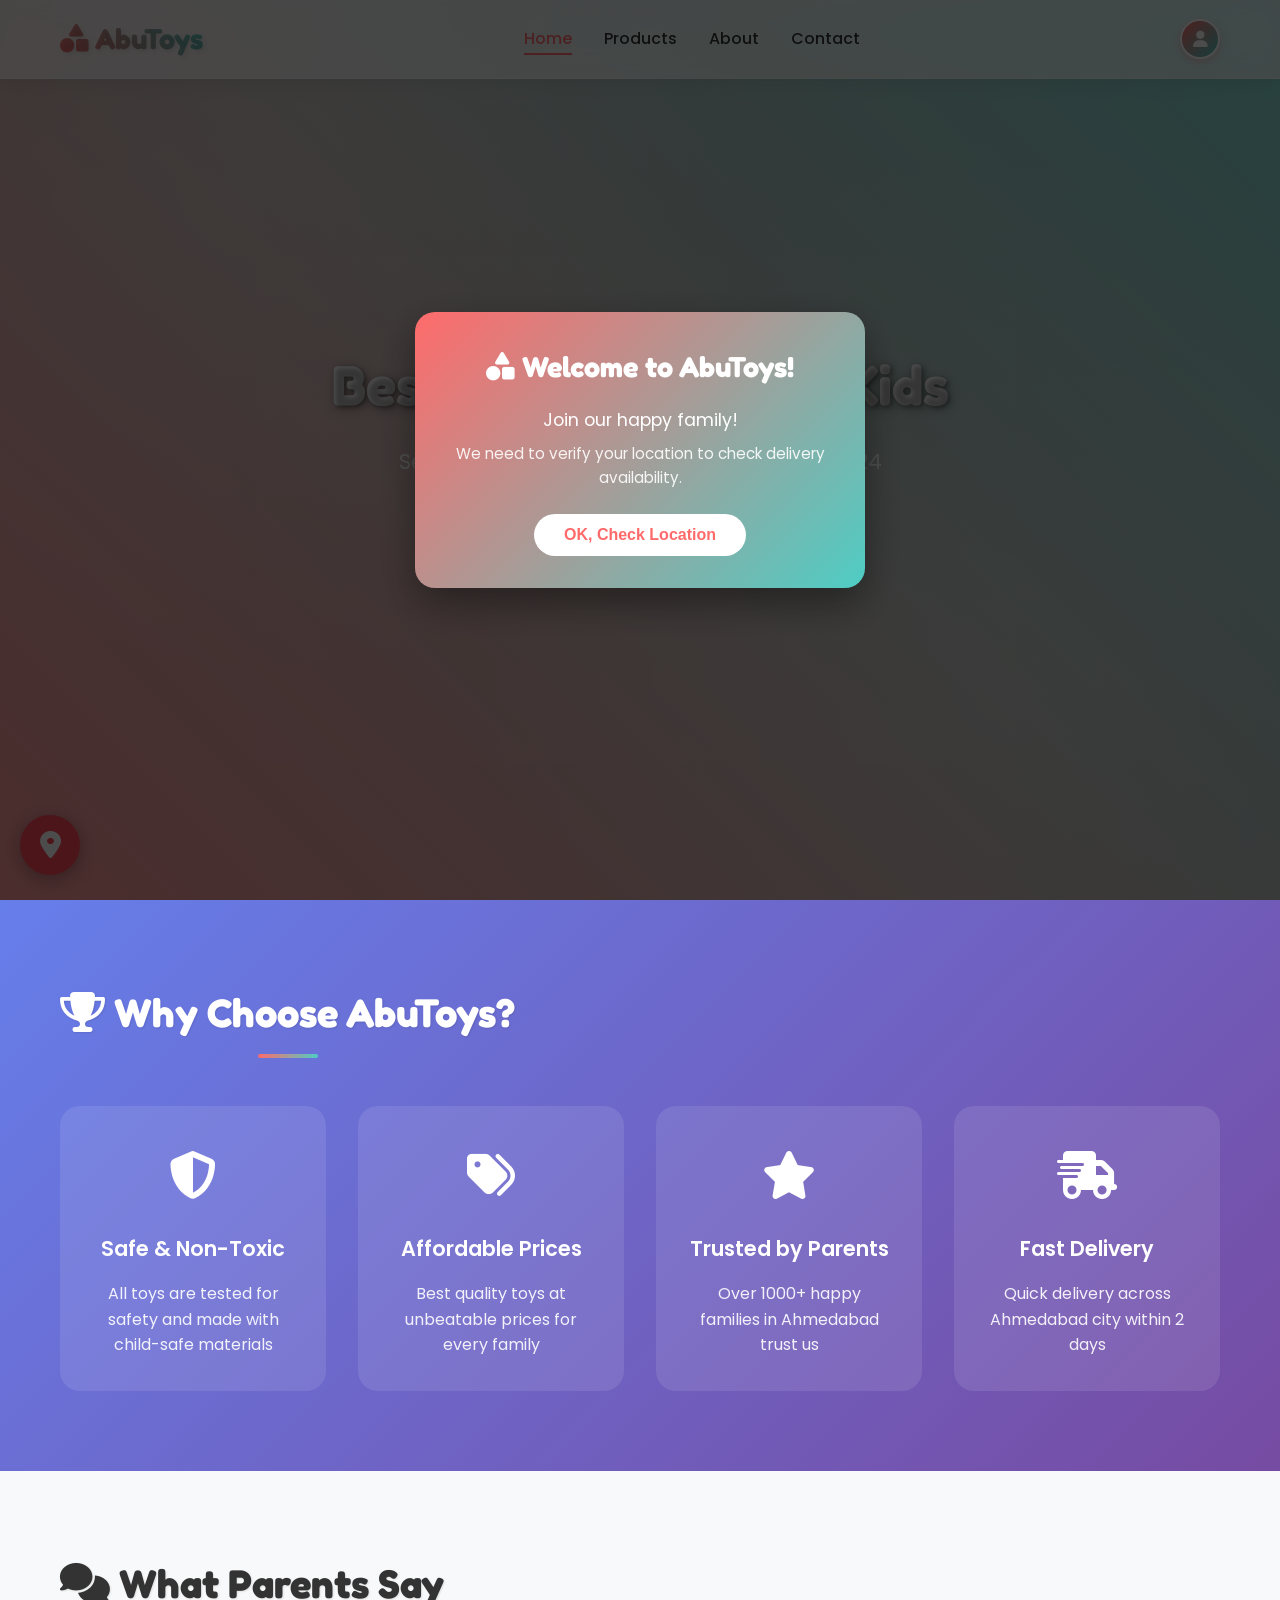
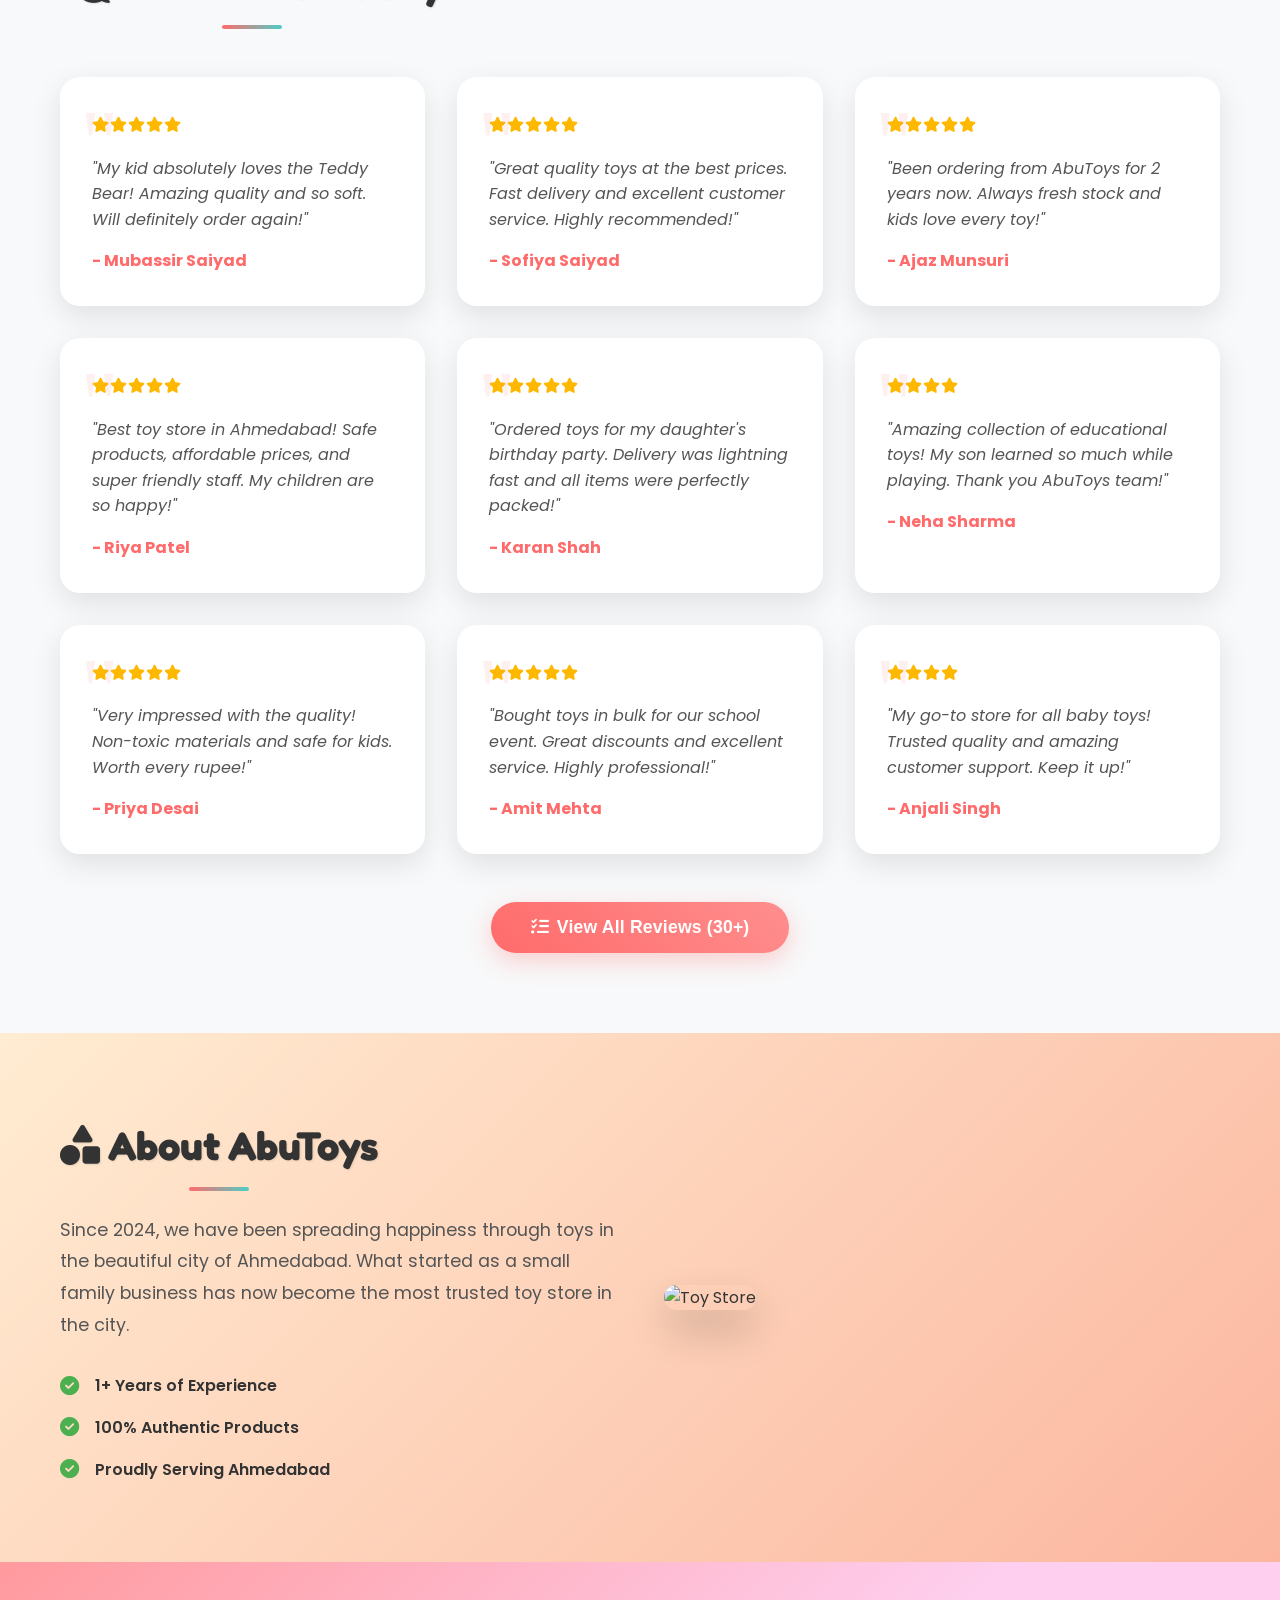
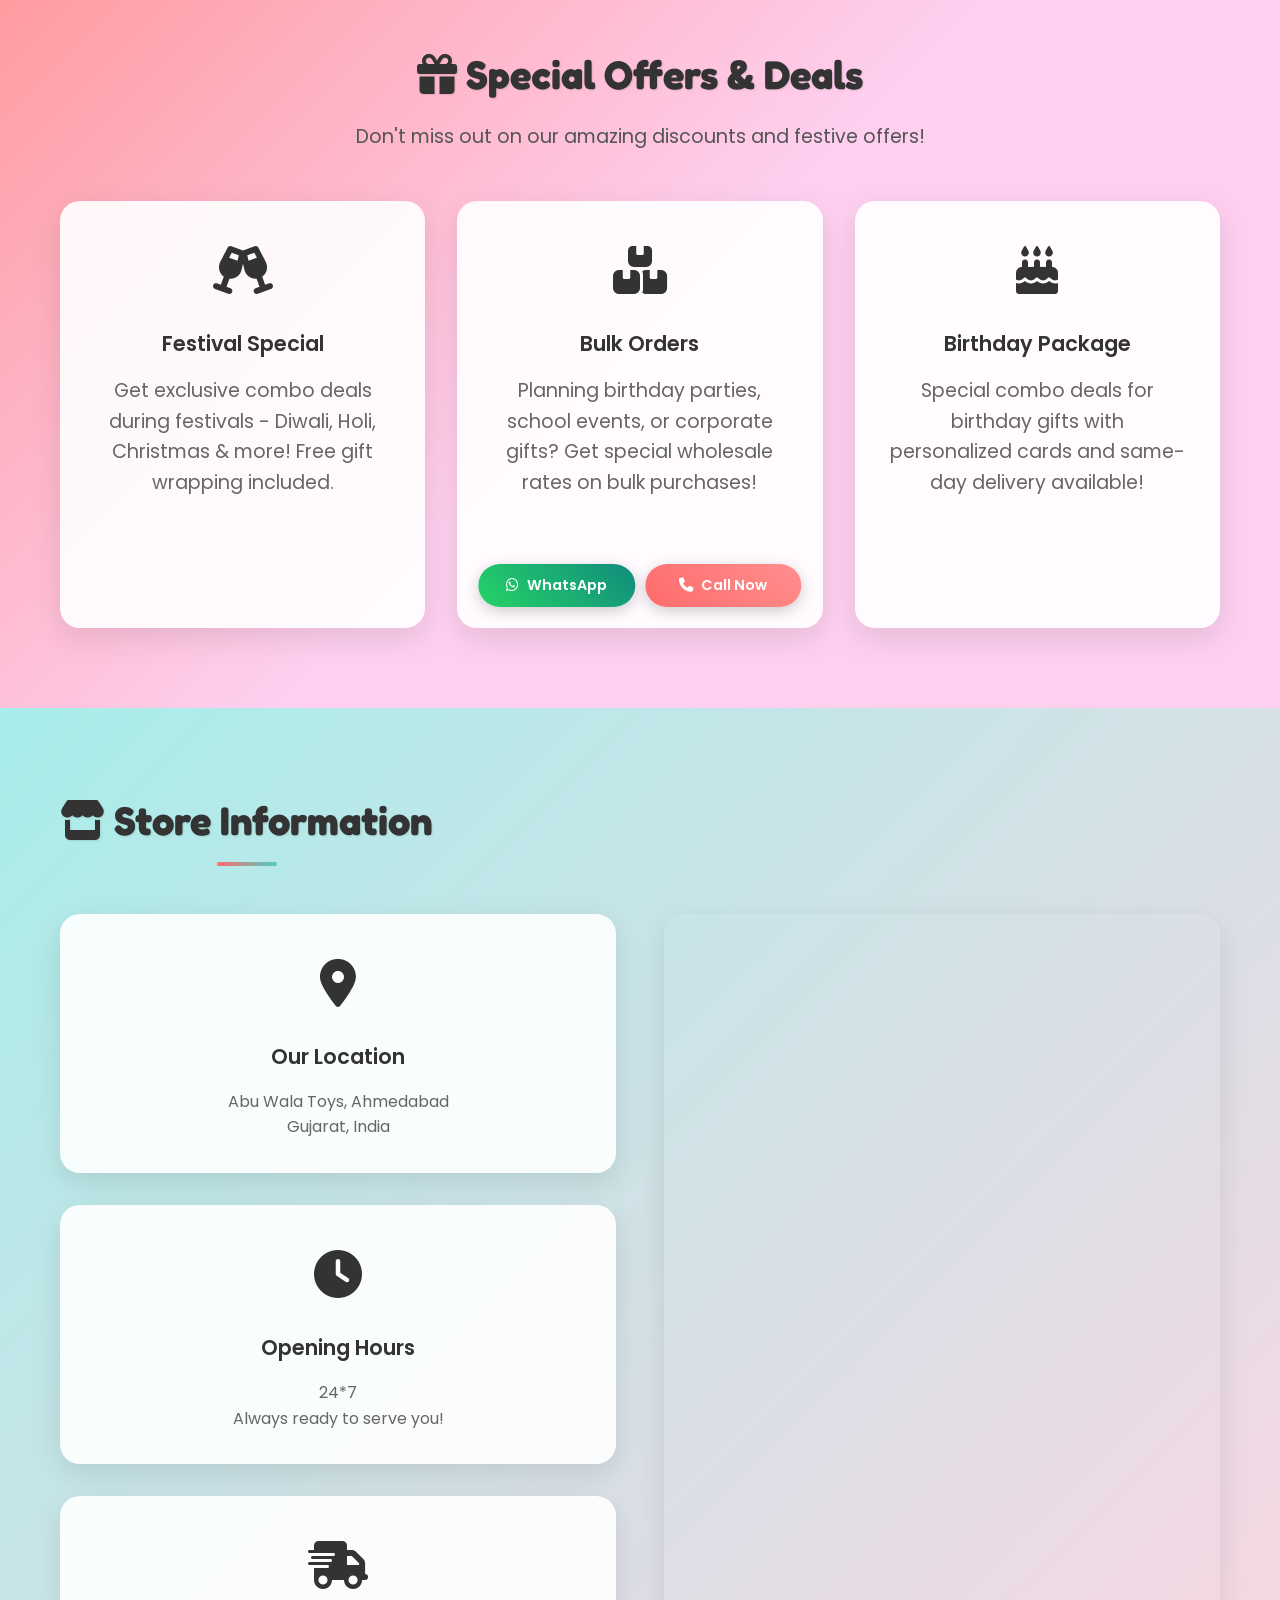
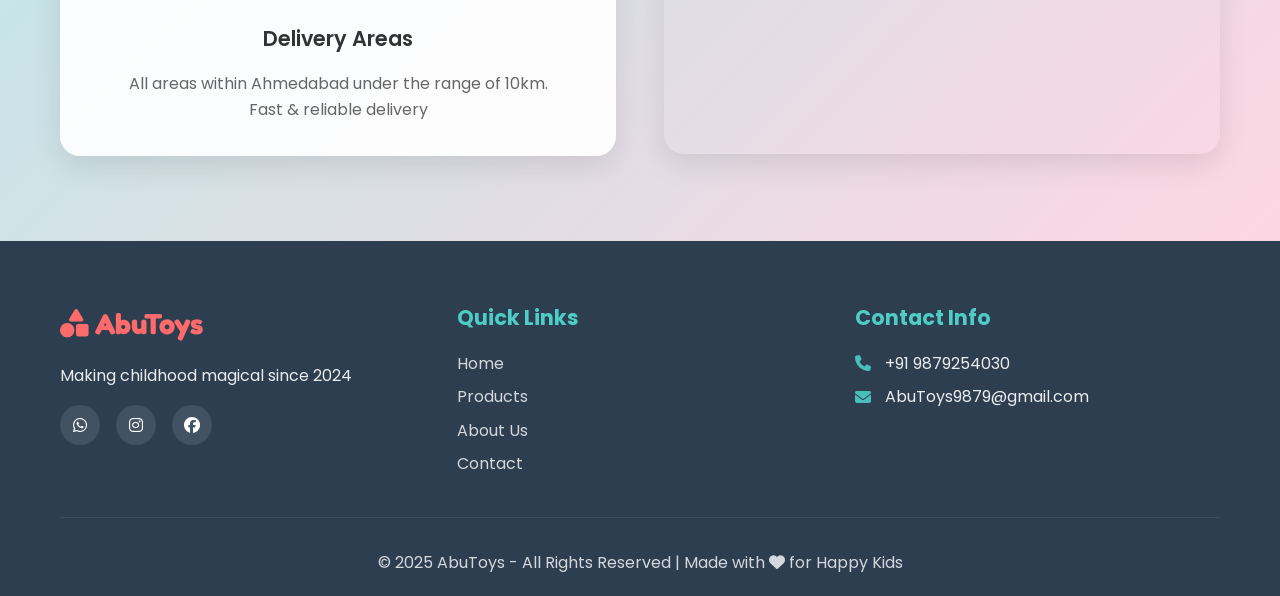
==== index.html @ 2add6933 "AbuToys" ====
<!DOCTYPE html>
<html lang="en">
<head>
    <meta charset="UTF-8">
    <meta name="viewport" content="width=device-width, initial-scale=1.0">
    <title>AbuToys - Best Toys for Happy Kids</title>
    <meta name="description"
        content="AbuToys Ahmedabad - Best Toys for Happy Kids | Serving Happiness in Ahmedabad since 2024 | Affordable, Safe & Non-Toxic Toys">
    <meta name="keywords"
        content="Toys in Ahmedabad, Buy Toys Ahmedabad, Teddy Bear Ahmedabad, Kids Toys Shop Ahmedabad, AbuToys">
    <meta name="author" content="AbuToys Ahmedabad">
    <link rel="stylesheet" href="toyhome.css">
    <link rel="stylesheet" href="https://cdnjs.cloudflare.com/ajax/libs/font-awesome/6.4.0/css/all.min.css">
    <link
        href="https://fonts.googleapis.com/css2?family=Fredoka+One:wght@400&family=Poppins:wght@300;400;500;600;700&display=swap"
        rel="stylesheet">

    <script>
        // Security: Disable right click and inspect
        document.addEventListener('contextmenu', e => e.preventDefault());
        document.addEventListener('keydown', function (e) {
            // Disable F12, Ctrl+Shift+I, Ctrl+Shift+C, Ctrl+U, Ctrl+S
            if (e.keyCode === 123 ||
                (e.ctrlKey && e.shiftKey && e.keyCode === 73) ||
                (e.ctrlKey && e.shiftKey && e.keyCode === 67) ||
                (e.ctrlKey && e.keyCode === 85) ||
                (e.ctrlKey && e.keyCode === 83)) {
                e.preventDefault();
                return false;
            }
        });
    </script>

    <!-- =================== FIREBASE (Auth + Firestore) =================== -->
    <script type="module">
        import { initializeApp } from "https://www.gstatic.com/firebasejs/12.16.0/firebase-app.js";
        import {
            getAuth, GoogleAuthProvider, signInWithPopup,
            createUserWithEmailAndPassword, signInWithEmailAndPassword,
            onAuthStateChanged, signOut, updateProfile,
            sendPasswordResetEmail, RecaptchaVerifier, signInWithPhoneNumber,
            deleteUser
        } from "https://www.gstatic.com/firebasejs/12.16.0/firebase-auth.js";
        import {
            getFirestore, doc, setDoc, getDoc, deleteDoc, serverTimestamp
        } from "https://www.gstatic.com/firebasejs/12.16.0/firebase-firestore.js";

        const firebaseConfig = {
            apiKey: "AIzaSyCKwD3S45lYqwJUEAlNeyDqXg8_NXyEq10",
            authDomain: "abutoys-8f045.firebaseapp.com",
            projectId: "abutoys-8f045",
            storageBucket: "abutoys-8f045.firebasestorage.app",
            messagingSenderId: "264670786978",
            appId: "1:264670786978:web:bd815b3586ef8008442efb",
            measurementId: "G-C9C1BCPKS5"
        };

        const app = initializeApp(firebaseConfig);
        const auth = getAuth(app);
        const db = getFirestore(app);

        let confirmationResult = null;

        async function saveProfile(uid, data) {
            await setDoc(doc(db, "users", uid), { ...data, updatedAt: serverTimestamp() }, { merge: true });
        }

        async function getProfile(uid) {
            const snap = await getDoc(doc(db, "users", uid));
            return snap.exists() ? snap.data() : null;
        }

        // Expose a simple API for the classic (non-module) toyhome.js script to use
        window.AbuFirebase = {
            ready: true,

            onAuthChange(cb) {
                onAuthStateChanged(auth, async (user) => {
                    if (user) {
                        const profile = await getProfile(user.uid).catch(() => null);
                        cb(user, profile);
                    } else {
                        cb(null, null);
                    }
                });
            },

            async register({ fullName, email, password, phone, address }) {
                const cred = await createUserWithEmailAndPassword(auth, email, password);
                await updateProfile(cred.user, { displayName: fullName });
                await saveProfile(cred.user.uid, { fullName, email, phone, address, provider: "password" });
                return cred.user;
            },

            async login(email, password) {
                const cred = await signInWithEmailAndPassword(auth, email, password);
                return cred.user;
            },

            async loginWithGoogle() {
                const provider = new GoogleAuthProvider();
                const cred = await signInWithPopup(auth, provider);
                const existing = await getProfile(cred.user.uid);
                if (!existing) {
                    await saveProfile(cred.user.uid, {
                        fullName: cred.user.displayName || "AbuToys Customer",
                        email: cred.user.email || "",
                        phone: cred.user.phoneNumber || "",
                        address: "",
                        provider: "google"
                    });
                }
                return cred.user;
            },

            async sendOtp(phoneNumberWithCode) {
                if (!window._recaptchaVerifier) {
                    window._recaptchaVerifier = new RecaptchaVerifier(auth, "recaptcha-container", { size: "invisible" });
                }
                confirmationResult = await signInWithPhoneNumber(auth, phoneNumberWithCode, window._recaptchaVerifier);
                return true;
            },

            async verifyOtp(code) {
                if (!confirmationResult) throw new Error("Pehle OTP bhejo.");
                const cred = await confirmationResult.confirm(code);
                const existing = await getProfile(cred.user.uid);
                if (!existing) {
                    await saveProfile(cred.user.uid, {
                        fullName: "AbuToys Customer",
                        email: "",
                        phone: cred.user.phoneNumber || "",
                        address: "",
                        provider: "phone"
                    });
                }
                return cred.user;
            },

            async resetPassword(email) {
                await sendPasswordResetEmail(auth, email);
            },

            async logout() {
                await signOut(auth);
            },

            async deleteAccount() {
                const user = auth.currentUser;
                if (!user) throw new Error("Login nahi hai.");
                await deleteDoc(doc(db, "users", user.uid)).catch(() => {});
                await deleteUser(user);
            },

            getCurrentUser() {
                return auth.currentUser;
            },

            // Re-fetch the Firestore profile doc for the signed-in user. Used right after
            // register()/verifyOtp() so the UI shows the real name instead of the
            // "AbuToys Customer" fallback while Firestore is still catching up.
            async refreshCurrentUser() {
                const user = auth.currentUser;
                if (!user) return null;
                const profile = await getProfile(user.uid).catch(() => null);
                return { user, profile };
            },

            // Update the user's profile fields. If the account uses email/password (or phone),
            // the person can edit their name/email/phone/address. Google accounts keep their
            // name & email locked to the Google identity, but can still edit phone/address.
            async updateProfileData(updates) {
                const user = auth.currentUser;
                if (!user) throw new Error("Login nahi hai.");
                const isGoogle = user.providerData.some(p => p.providerId === "google.com");

                const toSave = { ...updates };
                if (isGoogle) {
                    // Never let Google-linked accounts change name/email from here.
                    delete toSave.fullName;
                    delete toSave.email;
                } else if (toSave.fullName) {
                    await updateProfile(user, { displayName: toSave.fullName }).catch(() => {});
                }

                await saveProfile(user.uid, toSave);
                const profile = await getProfile(user.uid);
                return { user, profile };
            }
        };

        window.dispatchEvent(new Event("abufirebase-ready"));
    </script>
</head>

<body>
<!-- Page Load Loader -->
<div id="abutoys-page-loader" class="abutoys-loader-container">
    <div class="loader-content">
        <div class="teddy-container">
            <div class="teddy-emoji"><i class='fa-solid fa-shapes'></i></div>
        </div>
        <div class="abutoys-text">
            <span class="text-char">A</span>
            <span class="text-char">b</span>
            <span class="text-char">u</span>
            <span class="text-char">T</span>
            <span class="text-char">o</span>
            <span class="text-char">y</span>
            <span class="text-char">s</span>
        </div>
    </div>
</div>


    <!-- Navbar -->
    <nav class="navbar" id="navbar">
        <div class="nav-container">
            <div class="nav-logo">
                <h2><i class='fa-solid fa-shapes'></i> AbuToys</h2>
            </div>
            <ul class="nav-menu" id="nav-menu">
                <li><a href="index.html" class="nav-link active">Home</a></li>
                <li><a href="toyproduct.html" class="nav-link">Products</a></li>
                <li><a href="toyabout.html" class="nav-link">About</a></li>
                <li><a href="toycontact.html" class="nav-link">Contact</a></li>
            </ul>
            <div class="nav-icons">
                <div class="icon-group">
                    <button type="button" id="profileTrigger" class="profile-trigger" title="Your Account">
                        <span id="profileAvatarWrap" class="profile-avatar-wrap">
                            <img id="profileAvatarImg" class="profile-avatar-img" src="" alt="Profile" style="display:none;">
                            <span id="profileAvatarInitial" class="profile-avatar-initial"><i class="fa-solid fa-user"></i></span>
                        </span>
                    </button>
                </div>
            </div>
            <div class="hamburger" id="hamburger">
                <span></span>
                <span></span>
                <span></span>
            </div>
        </div>
        <!-- User Name Display -->
        <div id="userNameDisplay" class="user-name-display"></div>
    </nav>

    <!-- Hero Section -->
    <section class="hero" id="home">
        <div class="hero-content">
            <h1 class="hero-title animate-fade-in">Best Toys for Happy Kids</h1>
            <p class="hero-subtitle animate-fade-in-delay">Serving Happiness in Ahmedabad since 2024</p>
            <div class="hero-buttons animate-fade-in-delay-2">
                <a href="toyproduct.html" class="btn btn-primary"><i class='fa-solid fa-bag-shopping'></i> Explore Products</a>
            </div>
        </div>
        <div class="hero-slider">
            <div class="slide active">
                <img src="https://img.freepik.com/free-photo/children-playing-grass_1098-504.jpg?semt=ais_hybrid&w=740&q=80"
                    alt="Happy Kids Playing">
            </div>
            <div class="slide">
                <img src="https://images.unsplash.com/photo-1560472354-b33ff0c44a43?w=800&h=600&fit=crop"
                    alt="Colorful Toys">
            </div>
            <div class="slide">
                <img src="https://images.unsplash.com/photo-1545558014-8692077e9b5c?w=800&h=600&fit=crop"
                    alt="Kids with Toys">
            </div>
        </div>
        <div class="hero-overlay"></div>
    </section>

    <!-- Why Choose Us -->
    <section class="why-choose-us">
        <div class="container">
            <h2 class="section-title"><i class='fa-solid fa-trophy'></i> Why Choose AbuToys?</h2>
            <div class="features-grid">
                <div class="feature-card">
                    <div class="feature-icon"><i class='fa-solid fa-shield-halved'></i></div>
                    <h3>Safe & Non-Toxic</h3>
                    <p>All toys are tested for safety and made with child-safe materials</p>
                </div>
                <div class="feature-card">
                    <div class="feature-icon"><i class='fa-solid fa-tags'></i></div>
                    <h3>Affordable Prices</h3>
                    <p>Best quality toys at unbeatable prices for every family</p>
                </div>
                <div class="feature-card">
                    <div class="feature-icon"><i class='fa-solid fa-star'></i></div>
                    <h3>Trusted by Parents</h3>
                    <p>Over 1000+ happy families in Ahmedabad trust us</p>
                </div>
                <div class="feature-card">
                    <div class="feature-icon"><i class='fa-solid fa-truck-fast'></i></div>
                    <h3>Fast Delivery</h3>
                    <p>Quick delivery across Ahmedabad city within 2 days</p>
                </div>
            </div>
        </div>
    </section>

    <!-- Customer Testimonials -->
<section class="testimonials">
    <div class="container">
        <h2 class="section-title"><i class='fa-solid fa-comments'></i> What Parents Say</h2>
        <div class="testimonials-grid">
            <div class="testimonial-card scroll-animate">
                <div class="stars"><i class='fa-solid fa-star'></i><i class='fa-solid fa-star'></i><i class='fa-solid fa-star'></i><i class='fa-solid fa-star'></i><i class='fa-solid fa-star'></i></div>
                <p>"My kid absolutely loves the Teddy Bear! Amazing quality and so soft. Will definitely order again!"</p>
                <div class="customer-info">
                    <strong>- Mubassir Saiyad</strong>
                </div>
            </div>
            <div class="testimonial-card scroll-animate">
                <div class="stars"><i class='fa-solid fa-star'></i><i class='fa-solid fa-star'></i><i class='fa-solid fa-star'></i><i class='fa-solid fa-star'></i><i class='fa-solid fa-star'></i></div>
                <p>"Great quality toys at the best prices. Fast delivery and excellent customer service. Highly recommended!"</p>
                <div class="customer-info">
                    <strong>- Sofiya Saiyad</strong>
                </div>
            </div>
            <div class="testimonial-card scroll-animate">
                <div class="stars"><i class='fa-solid fa-star'></i><i class='fa-solid fa-star'></i><i class='fa-solid fa-star'></i><i class='fa-solid fa-star'></i><i class='fa-solid fa-star'></i></div>
                <p>"Been ordering from AbuToys for 2 years now. Always fresh stock and kids love every toy!"</p>
                <div class="customer-info">
                    <strong>- Ajaz Munsuri</strong>
                </div>
            </div>
            <div class="testimonial-card scroll-animate">
                <div class="stars"><i class='fa-solid fa-star'></i><i class='fa-solid fa-star'></i><i class='fa-solid fa-star'></i><i class='fa-solid fa-star'></i><i class='fa-solid fa-star'></i></div>
                <p>"Best toy store in Ahmedabad! Safe products, affordable prices, and super friendly staff. My children are so happy!"</p>
                <div class="customer-info">
                    <strong>- Riya Patel</strong>
                </div>
            </div>
            <div class="testimonial-card scroll-animate">
                <div class="stars"><i class='fa-solid fa-star'></i><i class='fa-solid fa-star'></i><i class='fa-solid fa-star'></i><i class='fa-solid fa-star'></i><i class='fa-solid fa-star'></i></div>
                <p>"Ordered toys for my daughter's birthday party. Delivery was lightning fast and all items were perfectly packed!"</p>
                <div class="customer-info">
                    <strong>- Karan Shah</strong>
                </div>
            </div>
            <div class="testimonial-card scroll-animate">
                <div class="stars"><i class='fa-solid fa-star'></i><i class='fa-solid fa-star'></i><i class='fa-solid fa-star'></i><i class='fa-solid fa-star'></i></div>
                <p>"Amazing collection of educational toys! My son learned so much while playing. Thank you AbuToys team!"</p>
                <div class="customer-info">
                    <strong>- Neha Sharma</strong>
                </div>
            </div>
            <div class="testimonial-card scroll-animate">
                <div class="stars"><i class='fa-solid fa-star'></i><i class='fa-solid fa-star'></i><i class='fa-solid fa-star'></i><i class='fa-solid fa-star'></i><i class='fa-solid fa-star'></i></div>
                <p>"Very impressed with the quality! Non-toxic materials and safe for kids. Worth every rupee!"</p>
                <div class="customer-info">
                    <strong>- Priya Desai</strong>
                </div>
            </div>
            <div class="testimonial-card scroll-animate">
                <div class="stars"><i class='fa-solid fa-star'></i><i class='fa-solid fa-star'></i><i class='fa-solid fa-star'></i><i class='fa-solid fa-star'></i><i class='fa-solid fa-star'></i></div>
                <p>"Bought toys in bulk for our school event. Great discounts and excellent service. Highly professional!"</p>
                <div class="customer-info">
                    <strong>- Amit Mehta</strong>
                </div>
            </div>
            <div class="testimonial-card scroll-animate">
                <div class="stars"><i class='fa-solid fa-star'></i><i class='fa-solid fa-star'></i><i class='fa-solid fa-star'></i><i class='fa-solid fa-star'></i></div>
                <p>"My go-to store for all baby toys! Trusted quality and amazing customer support. Keep it up!"</p>
                <div class="customer-info">
                    <strong>- Anjali Singh</strong>
                </div>
            </div>
        </div>
        
        <!-- View More Button -->
        <div class="view-more-container">
            <button id="viewMoreTestimonials" class="btn btn-primary view-more-btn">
                <i class='fa-solid fa-list-check'></i> View All Reviews (30+)
            </button>
        </div>
    </div>
</section>

<!-- Testimonials Panel (Full Screen Sliding) -->
<div id="testimonialsPanel" class="testimonials-panel">
    <div class="panel-overlay"></div>
    <div class="panel-content">
        <div class="panel-header">
            <h2><i class='fa-solid fa-comments'></i> Customer Reviews</h2>
            <button id="closePanelBtn" class="close-panel-btn"><i class='fa-solid fa-xmark'></i></button>
        </div>
        <div class="panel-body">
            <!-- Review 1 -->
            <div class="panel-review">
                <div class="review-header">
                    <div class="stars"><i class='fa-solid fa-star'></i><i class='fa-solid fa-star'></i><i class='fa-solid fa-star'></i><i class='fa-solid fa-star'></i><i class='fa-solid fa-star'></i></div>
                    <span class="review-date">2 days ago</span>
                </div>
                <p class="review-text">"My kid absolutely loves the Teddy Bear! Amazing quality and so soft. Will definitely order again!"</p>
                <div class="reviewer-name">- Mubassir Saiyad</div>
            </div>

            <!-- Review 2 -->
            <div class="panel-review">
                <div class="review-header">
                    <div class="stars"><i class='fa-solid fa-star'></i><i class='fa-solid fa-star'></i><i class='fa-solid fa-star'></i><i class='fa-solid fa-star'></i><i class='fa-solid fa-star'></i></div>
                    <span class="review-date">5 days ago</span>
                </div>
                <p class="review-text">"Great quality toys at the best prices. Fast delivery and excellent customer service. Highly recommended!"</p>
                <div class="reviewer-name">- Sofiya Saiyad</div>
            </div>

            <!-- Review 3 -->
            <div class="panel-review">
                <div class="review-header">
                    <div class="stars"><i class='fa-solid fa-star'></i><i class='fa-solid fa-star'></i><i class='fa-solid fa-star'></i><i class='fa-solid fa-star'></i><i class='fa-solid fa-star'></i></div>
                    <span class="review-date">1 week ago</span>
                </div>
                <p class="review-text">"Been ordering from AbuToys for 2 years now. Always fresh stock and kids love every toy!"</p>
                <div class="reviewer-name">- Ajaz Munsuri</div>
            </div>

            <!-- Review 4 -->
            <div class="panel-review">
                <div class="review-header">
                    <div class="stars"><i class='fa-solid fa-star'></i><i class='fa-solid fa-star'></i><i class='fa-solid fa-star'></i><i class='fa-solid fa-star'></i><i class='fa-solid fa-star'></i></div>
                    <span class="review-date">1 week ago</span>
                </div>
                <p class="review-text">"Best toy store in Ahmedabad! Safe products, affordable prices, and super friendly staff. My children are so happy!"</p>
                <div class="reviewer-name">- Riya Patel</div>
            </div>

            <!-- Review 5 -->
            <div class="panel-review">
                <div class="review-header">
                    <div class="stars"><i class='fa-solid fa-star'></i><i class='fa-solid fa-star'></i><i class='fa-solid fa-star'></i><i class='fa-solid fa-star'></i><i class='fa-solid fa-star'></i></div>
                    <span class="review-date">2 weeks ago</span>
                </div>
                <p class="review-text">"Ordered toys for my daughter's birthday party. Delivery was lightning fast and all items were perfectly packed!"</p>
                <div class="reviewer-name">- Karan Shah</div>
            </div>

            <!-- Review 6 -->
            <div class="panel-review">
                <div class="review-header">
                    <div class="stars"><i class='fa-solid fa-star'></i><i class='fa-solid fa-star'></i><i class='fa-solid fa-star'></i><i class='fa-solid fa-star'></i></div>
                    <span class="review-date">2 weeks ago</span>
                </div>
                <p class="review-text">"Amazing collection of educational toys! My son learned so much while playing. Thank you AbuToys team!"</p>
                <div class="reviewer-name">- Neha Sharma</div>
            </div>

            <!-- Review 7 -->
            <div class="panel-review">
                <div class="review-header">
                    <div class="stars"><i class='fa-solid fa-star'></i><i class='fa-solid fa-star'></i><i class='fa-solid fa-star'></i><i class='fa-solid fa-star'></i><i class='fa-solid fa-star'></i></div>
                    <span class="review-date">3 weeks ago</span>
                </div>
                <p class="review-text">"Very impressed with the quality! Non-toxic materials and safe for kids. Worth every rupee!"</p>
                <div class="reviewer-name">- Priya Desai</div>
            </div>

            <!-- Review 8 -->
            <div class="panel-review">
                <div class="review-header">
                    <div class="stars"><i class='fa-solid fa-star'></i><i class='fa-solid fa-star'></i><i class='fa-solid fa-star'></i><i class='fa-solid fa-star'></i><i class='fa-solid fa-star'></i></div>
                    <span class="review-date">3 weeks ago</span>
                </div>
                <p class="review-text">"Bought toys in bulk for our school event. Great discounts and excellent service. Highly professional!"</p>
                <div class="reviewer-name">- Amit Mehta</div>
            </div>

            <!-- Review 9 -->
            <div class="panel-review">
                <div class="review-header">
                    <div class="stars"><i class='fa-solid fa-star'></i><i class='fa-solid fa-star'></i><i class='fa-solid fa-star'></i><i class='fa-solid fa-star'></i></div>
                    <span class="review-date">1 month ago</span>
                </div>
                <p class="review-text">"My go-to store for all baby toys! Trusted quality and amazing customer support. Keep it up!"</p>
                <div class="reviewer-name">- Anjali Singh</div>
            </div>

            <!-- Review 10 -->
            <div class="panel-review">
                <div class="review-header">
                    <div class="stars"><i class='fa-solid fa-star'></i><i class='fa-solid fa-star'></i><i class='fa-solid fa-star'></i><i class='fa-solid fa-star'></i><i class='fa-solid fa-star'></i></div>
                    <span class="review-date">1 month ago</span>
                </div>
                <p class="review-text">"Wonderful experience! Got a beautiful remote control car for my nephew. He plays with it every day!"</p>
                <div class="reviewer-name">- Rohan Joshi</div>
            </div>

            <!-- Review 11 -->
            <div class="panel-review">
                <div class="review-header">
                    <div class="stars"><i class='fa-solid fa-star'></i><i class='fa-solid fa-star'></i><i class='fa-solid fa-star'></i><i class='fa-solid fa-star'></i></div>
                    <span class="review-date">1 month ago</span>
                </div>
                <p class="review-text">"Perfect gifts for kids! I ordered multiple items and everything arrived on time. Excellent packaging!"</p>
                <div class="reviewer-name">- Meera Kapoor</div>
            </div>

            <!-- Review 12 -->
            <div class="panel-review">
                <div class="review-header">
                    <div class="stars"><i class='fa-solid fa-star'></i><i class='fa-solid fa-star'></i><i class='fa-solid fa-star'></i><i class='fa-solid fa-star'></i><i class='fa-solid fa-star'></i></div>
                    <span class="review-date">1 month ago</span>
                </div>
                <p class="review-text">"My daughter loves her new doll set! Great quality and very affordable. Thank you AbuToys!"</p>
                <div class="reviewer-name">- Sanjay Verma</div>
            </div>

            <!-- Review 13 -->
            <div class="panel-review">
                <div class="review-header">
                    <div class="stars"><i class='fa-solid fa-star'></i><i class='fa-solid fa-star'></i><i class='fa-solid fa-star'></i><i class='fa-solid fa-star'></i><i class='fa-solid fa-star'></i></div>
                    <span class="review-date">2 months ago</span>
                </div>
                <p class="review-text">"Ordered building blocks for my son. He's learning and having fun at the same time. Highly recommend!"</p>
                <div class="reviewer-name">- Pooja Gupta</div>
            </div>

            <!-- Review 14 -->
            <div class="panel-review">
                <div class="review-header">
                    <div class="stars"><i class='fa-solid fa-star'></i><i class='fa-solid fa-star'></i><i class='fa-solid fa-star'></i><i class='fa-solid fa-star'></i><i class='fa-solid fa-star'></i></div>
                    <span class="review-date">2 months ago</span>
                </div>
                <p class="review-text">"Best customer service! They helped me choose the right toys for different age groups. Very knowledgeable team!"</p>
                <div class="reviewer-name">- Vikram Patel</div>
            </div>

            <!-- Review 15 -->
            <div class="panel-review">
                <div class="review-header">
                    <div class="stars"><i class='fa-solid fa-star'></i><i class='fa-solid fa-star'></i><i class='fa-solid fa-star'></i><i class='fa-solid fa-star'></i></div>
                    <span class="review-date">2 months ago</span>
                </div>
                <p class="review-text">"Got amazing deals during Diwali sale! Quality products at unbeatable prices. Will shop again!"</p>
                <div class="reviewer-name">- Divya Shah</div>
            </div>

            <!-- Review 16 -->
            <div class="panel-review">
                <div class="review-header">
                    <div class="stars"><i class='fa-solid fa-star'></i><i class='fa-solid fa-star'></i><i class='fa-solid fa-star'></i><i class='fa-solid fa-star'></i><i class='fa-solid fa-star'></i></div>
                    <span class="review-date">2 months ago</span>
                </div>
                <p class="review-text">"My kids play with these toys every day! Durable, safe, and fun. Best purchase ever!"</p>
                <div class="reviewer-name">- Rahul Desai</div>
            </div>

            <!-- Review 17 -->
            <div class="panel-review">
                <div class="review-header">
                    <div class="stars"><i class='fa-solid fa-star'></i><i class='fa-solid fa-star'></i><i class='fa-solid fa-star'></i><i class='fa-solid fa-star'></i><i class='fa-solid fa-star'></i></div>
                    <span class="review-date">3 months ago</span>
                </div>
                <p class="review-text">"Fantastic variety of toys! From puzzles to action figures, they have everything. One-stop shop!"</p>
                <div class="reviewer-name">- Kavita Jain</div>
            </div>

            <!-- Review 18 -->
            <div class="panel-review">
                <div class="review-header">
                    <div class="stars"><i class='fa-solid fa-star'></i><i class='fa-solid fa-star'></i><i class='fa-solid fa-star'></i><i class='fa-solid fa-star'></i><i class='fa-solid fa-star'></i></div>
                    <span class="review-date">3 months ago</span>
                </div>
                <p class="review-text">"Delivery was super fast! Ordered on Monday, received on Wednesday. Very satisfied with the service!"</p>
                <div class="reviewer-name">- Arjun Modi</div>
            </div>

            <!-- Review 19 -->
            <div class="panel-review">
                <div class="review-header">
                    <div class="stars"><i class='fa-solid fa-star'></i><i class='fa-solid fa-star'></i><i class='fa-solid fa-star'></i><i class='fa-solid fa-star'></i></div>
                    <span class="review-date">3 months ago</span>
                </div>
                <p class="review-text">"My son's birthday was made special thanks to AbuToys! Beautiful toy cars and great packaging!"</p>
                <div class="reviewer-name">- Sneha Rao</div>
            </div>

            <!-- Review 20 -->
            <div class="panel-review">
                <div class="review-header">
                    <div class="stars"><i class='fa-solid fa-star'></i><i class='fa-solid fa-star'></i><i class='fa-solid fa-star'></i><i class='fa-solid fa-star'></i><i class='fa-solid fa-star'></i></div>
                    <span class="review-date">3 months ago</span>
                </div>
                <p class="review-text">"Eco-friendly toys that are safe for babies. I'm so happy I found this store!"</p>
                <div class="reviewer-name">- Manish Kumar</div>
            </div>

            <!-- Review 21 -->
            <div class="panel-review">
                <div class="review-header">
                    <div class="stars"><i class='fa-solid fa-star'></i><i class='fa-solid fa-star'></i><i class='fa-solid fa-star'></i><i class='fa-solid fa-star'></i><i class='fa-solid fa-star'></i></div>
                    <span class="review-date">4 months ago</span>
                </div>
                <p class="review-text">"Great experience shopping here! The team was helpful and the toys are top quality!"</p>
                <div class="reviewer-name">- Ishita Bansal</div>
            </div>

            <!-- Review 22 -->
            <div class="panel-review">
                <div class="review-header">
                    <div class="stars"><i class='fa-solid fa-star'></i><i class='fa-solid fa-star'></i><i class='fa-solid fa-star'></i><i class='fa-solid fa-star'></i></div>
                    <span class="review-date">4 months ago</span>
                </div>
                <p class="review-text">"My niece loves the kitchen set! Very realistic and great for pretend play. Highly recommend!"</p>
                <div class="reviewer-name">- Vishal Agarwal</div>
            </div>

            <!-- Review 23 -->
            <div class="panel-review">
                <div class="review-header">
                    <div class="stars"><i class='fa-solid fa-star'></i><i class='fa-solid fa-star'></i><i class='fa-solid fa-star'></i><i class='fa-solid fa-star'></i><i class='fa-solid fa-star'></i></div>
                    <span class="review-date">4 months ago</span>
                </div>
                <p class="review-text">"Perfect toys for developing motor skills! My baby is learning so much. Thank you!"</p>
                <div class="reviewer-name">- Nisha Reddy</div>
            </div>

            <!-- Review 24 -->
            <div class="panel-review">
                <div class="review-header">
                    <div class="stars"><i class='fa-solid fa-star'></i><i class='fa-solid fa-star'></i><i class='fa-solid fa-star'></i><i class='fa-solid fa-star'></i><i class='fa-solid fa-star'></i></div>
                    <span class="review-date">5 months ago</span>
                </div>
                <p class="review-text">"Got musical toys for my daughter. She's so happy and plays beautiful tunes every day!"</p>
                <div class="reviewer-name">- Deepak Malhotra</div>
            </div>

            <!-- Review 25 -->
            <div class="panel-review">
                <div class="review-header">
                    <div class="stars"><i class='fa-solid fa-star'></i><i class='fa-solid fa-star'></i><i class='fa-solid fa-star'></i><i class='fa-solid fa-star'></i><i class='fa-solid fa-star'></i></div>
                    <span class="review-date">5 months ago</span>
                </div>
                <p class="review-text">"Amazing store with friendly staff! They helped me find the perfect gift for my nephew!"</p>
                <div class="reviewer-name">- Aarti Chopra</div>
            </div>

            <!-- Review 26 -->
            <div class="panel-review">
                <div class="review-header">
                    <div class="stars"><i class='fa-solid fa-star'></i><i class='fa-solid fa-star'></i><i class='fa-solid fa-star'></i><i class='fa-solid fa-star'></i><i class='fa-solid fa-star'></i></div>
                    <span class="review-date">5 months ago</span>
                </div>
                <p class="review-text">"Durable and long-lasting toys! My kids have been playing with them for months now!"</p>
                <div class="reviewer-name">- Suresh Iyer</div>
            </div>

            <!-- Review 27 -->
            <div class="panel-review">
                <div class="review-header">
                    <div class="stars"><i class='fa-solid fa-star'></i><i class='fa-solid fa-star'></i><i class='fa-solid fa-star'></i><i class='fa-solid fa-star'></i></div>
                    <span class="review-date">6 months ago</span>
                </div>
                <p class="review-text">"Best prices in Ahmedabad! I compared with other stores and AbuToys is the most affordable!"</p>
                <div class="reviewer-name">- Lalita Nair</div>
            </div>

            <!-- Review 28 -->
            <div class="panel-review">
                <div class="review-header">
                    <div class="stars"><i class='fa-solid fa-star'></i><i class='fa-solid fa-star'></i><i class='fa-solid fa-star'></i><i class='fa-solid fa-star'></i><i class='fa-solid fa-star'></i></div>
                    <span class="review-date">6 months ago</span>
                </div>
                <p class="review-text">"My daughter's toy collection is all from AbuToys! Trusted and reliable every single time!"</p>
                <div class="reviewer-name">- Rajesh Bhatt</div>
            </div>

            <!-- Review 29 -->
            <div class="panel-review">
                <div class="review-header">
                    <div class="stars"><i class='fa-solid fa-star'></i><i class='fa-solid fa-star'></i><i class='fa-solid fa-star'></i><i class='fa-solid fa-star'></i><i class='fa-solid fa-star'></i></div>
                    <span class="review-date">6 months ago</span>
                </div>
                <p class="review-text">"Educational and fun! My son is learning colors and shapes with these amazing toys!"</p>
                <div class="reviewer-name">- Geeta Pandey</div>
            </div>

            <!-- Review 30 -->
            <div class="panel-review">
                <div class="review-header">
                    <div class="stars"><i class='fa-solid fa-star'></i><i class='fa-solid fa-star'></i><i class='fa-solid fa-star'></i><i class='fa-solid fa-star'></i><i class='fa-solid fa-star'></i></div>
                    <span class="review-date">7 months ago</span>
                </div>
                <p class="review-text">"Simply the best! Quality, price, service - everything is perfect. Love AbuToys! <i class='fa-solid fa-heart'></i>"</p>
                <div class="reviewer-name">- Harish Tiwari</div>
            </div>

        </div>
    </div>
</div>

    <!-- About Shop -->
    <section class="about-mini" id="about">
        <div class="container">
            <div class="about-content">
                <div class="about-text">
                    <h2 class="section-title"><i class='fa-solid fa-shapes'></i> About AbuToys</h2>
                    <p>Since 2024, we have been spreading happiness through toys in the beautiful city of Ahmedabad.
                        What started as a small family business has now become the most trusted toy store in the city.
                    </p>
                    <div class="about-points">
                        <div class="point">
                            <i class="fas fa-check-circle"></i>
                            <span>1+ Years of Experience</span>
                        </div>
                        <div class="point">
                            <i class="fas fa-check-circle"></i>
                            <span>100% Authentic Products</span>
                        </div>
                        <div class="point">
                            <i class="fas fa-check-circle"></i>
                            <span>Proudly Serving Ahmedabad</span>
                        </div>
                    </div>
                </div>
                <div class="about-image">
                    <img src="https://images.unsplash.com/photo-1560472354-b33ff0c44a43?w=500&h=400&fit=crop"
                        alt="Toy Store">
                </div>
            </div>
        </div>
    </section>

    <!-- Special Offers Section -->
<section class="special-offers">
    <div class="container">
        <div class="offers-content">
            <h2><i class='fa-solid fa-gift'></i> Special Offers & Deals</h2>
            <p>Don't miss out on our amazing discounts and festive offers!</p>
            <div class="offers-grid">
                <div class="offer-card">
                    <div class="offer-icon"><i class='fa-solid fa-champagne-glasses'></i></div>
                    <h3>Festival Special</h3>
                    <p>Get exclusive combo deals during festivals - Diwali, Holi, Christmas & more! Free gift wrapping included.</p>
                </div>
                <div class="offer-card bulk-order-card">
                    <div class="offer-icon"><i class='fa-solid fa-boxes-stacked'></i></div>
                    <h3>Bulk Orders</h3>
                    <p>Planning birthday parties, school events, or corporate gifts? Get special wholesale rates on bulk purchases!</p>
                    <div class="bulk-buttons">
                        <a href="https://wa.me/8160154042?text=Hi%20AbuToys%2C%20I%20need%20bulk%20products%20and%20want%20to%20discuss%20wholesale%20rates%20with%20you." 
                           target="_blank" class="bulk-btn whatsapp-bulk">
                            <i class="fab fa-whatsapp"></i> WhatsApp
                        </a>
                        <a href="tel:+917069331761" class="bulk-btn call-bulk">
                            <i class="fas fa-phone"></i> Call Now
                        </a>
                    </div>
                </div>
                <div class="offer-card">
                    <div class="offer-icon"><i class='fa-solid fa-cake-candles'></i></div>
                    <h3>Birthday Package</h3>
                    <p>Special combo deals for birthday gifts with personalized cards and same-day delivery available!</p>
                </div>
            </div>
        </div>
    </div>
</section>

    <!-- Store Information -->
    <section class="store-info" id="contact">
        <div class="container">
            <h2 class="section-title"><i class='fa-solid fa-store'></i> Store Information</h2>
            <div class="store-grid">
                <div class="store-details">
                    <div class="store-card">
                        <div class="store-icon"><i class='fa-solid fa-location-dot'></i></div>
                        <h3>Our Location</h3>
                        <p>Abu Wala Toys, Ahmedabad<br>Gujarat, India</p>
                    </div>
                    <div class="store-card">
                        <div class="store-icon"><i class='fa-solid fa-clock'></i></div>
                        <h3>Opening Hours</h3>
                        <p>24*7<br>Always ready to serve you!</p>
                    </div>
                    <div class="store-card">
                        <div class="store-icon"><i class='fa-solid fa-truck-fast'></i></div>
                        <h3>Delivery Areas</h3>
                        <p>All areas within Ahmedabad under the range of 10km.<br>Fast & reliable delivery</p>
                    </div>
                </div>
                <div class="store-map">
                    <iframe
                        src="https://www.google.com/maps/embed?pb=!1m18!1m12!1m3!1d917.4959341168718!2d72.5820909!3d23.0370158!2m3!1f0!2f0!3f0!3m2!1i1024!2i768!4f13.1!3m3!1m2!1s0x395e85003cc4458d%3A0x18176afb34712d04!2sAbu%20Wala%20Toys!5e1!3m2!1sen!2sin!4v1736866889123!5m2!1sen!2sin"
                        width="100%" height="840" style="border:0;" allowfullscreen="" loading="lazy"
                        referrerpolicy="no-referrer-when-downgrade"></iframe>
                </div>
            </div>
        </div>
    </section>

    <!-- Footer -->
    <footer class="footer">
        <div class="container">
            <div class="footer-content">
                <div class="footer-section">
                    <h3><i class='fa-solid fa-shapes'></i> AbuToys</h3>
                    <p>Making childhood magical since 2024</p>
                    <div class="social-icons">
                        <a href="https://wa.me/8160154042" target="_blank"><i class="fab fa-whatsapp"></i></a>
                        <a href="https://www.instagram.com/abutoys_official" target="_blank"><i class="fab fa-instagram"></i></a>
                        <a href="#"><i class="fab fa-facebook"></i></a>
                    </div>
                </div>
                <div class="footer-section">
                    <h4>Quick Links</h4>
                    <ul>
                        <li><a href="index.html">Home</a></li>
                        <li><a href="toyproduct.html">Products</a></li>
                        <li><a href="toyabout.html">About Us</a></li>
                        <li><a href="toycontact.html">Contact</a></li>
                    </ul>
                </div>
                <div class="footer-section">
                    <h4>Contact Info</h4>
                    <div class="contact-info">
                        <p><i class="fas fa-phone"></i> +91 9879254030</p>
                        <p><i class="fas fa-envelope"></i> AbuToys9879@gmail.com</p>
                    </div>
                </div>
            </div>
            <div class="footer-bottom">
                <p>&copy; 2025 AbuToys - All Rights Reserved | Made with <i class='fa-solid fa-heart'></i> for Happy Kids</p>
            </div>
        </div>
    </footer>

    <!-- Account Modal -->
    <div id="accountModal" class="modal">
        <span class="close" id="closeAccountModalX">&times;</span>
        <div class="modal-content">
            <div class="modal-header">
                <h2><i class='fa-solid fa-shapes'></i> Welcome to AbuToys</h2>
                <p>Join our happy family!</p>
            </div>
            <div class="modal-tabs">
                <button class="tab-button" id="tabBtnLogin" onclick="showTab('login')">Login</button>
                <button class="tab-button active" id="tabBtnSignup" onclick="showTab('signup')">Sign Up</button>
            </div>

            <!-- LOGIN TAB -->
            <div id="loginTab" class="tab-content">
                <form id="loginForm">
                    <input type="email" id="loginEmail" name="loginEmail" placeholder="Email Address" required>

                    <div style="position:relative;">
                        <input type="password" id="loginPassword" name="loginPassword" placeholder="Password" required
                            style="width:100%; padding-right:40px;">
                        <i class="fa fa-eye toggle-password" data-target="loginPassword"
                            style="position:absolute; right:10px; top:50%; transform:translateY(-50%); cursor:pointer;"></i>
                    </div>

                    <div class="auth-links-row">
                        <a href="#" id="forgotPasswordLink">Forgot password?</a>
                        <a href="#" id="switchToPhoneLogin">Login with Phone</a>
                    </div>

                    <button type="submit" class="btn btn-primary" id="loginSubmitBtn" style="width:100%; justify-content:center;">Login</button>
                </form>

                <!-- PHONE OTP LOGIN (hidden by default) -->
                <div id="phoneLoginBlock" style="display:none;">
                    <div style="display:flex; gap:8px; align-items:center;">
                        <span style="padding: 10px 12px; background:#f0f0f0; border-radius:8px;">+91</span>
                        <input type="tel" id="loginPhone" placeholder="Phone Number (10 digits)" maxlength="10" style="flex:1;">
                    </div>
                    <button type="button" id="sendOtpBtn" class="btn btn-secondary" style="width:100%; justify-content:center; margin-top:8px;">Send OTP</button>

                    <div id="otpInputBlock" style="display:none; margin-top:12px;">
                        <input type="text" id="otpCode" placeholder="Enter 6-digit OTP" maxlength="6">
                        <button type="button" id="verifyOtpBtn" class="btn btn-primary" style="width:100%; justify-content:center;">Verify OTP</button>
                    </div>

                    <div class="auth-links-row" style="justify-content:center; margin-top:10px;">
                        <a href="#" id="switchToEmailLogin">← Login with Email instead</a>
                    </div>
                </div>

                <div class="auth-divider"><span>OR</span></div>
                <button type="button" id="googleLoginBtn" class="btn-google">
                    <i class="fa-brands fa-google"></i> Continue with Google
                </button>

                <div id="recaptcha-container"></div>
            </div>

            <!-- SIGNUP TAB -->
            <div id="signupTab" class="tab-content active">
                <form id="signupForm">
                    <div style="display:flex; gap:8px; align-items:center;">
                        <input type="text" id="fullName" name="fullName" placeholder="Full Name" required
                            style="flex:1;">
                    </div>

                    <input type="email" id="email" name="email" placeholder="Email Address" required>

                    <div style="position:relative;">
                        <input type="password" id="password" name="password" placeholder="Create Password" required
                            style="width:100%; padding-right:40px;">
                        <i class="fa fa-eye toggle-password" data-target="password"
                            style="position:absolute; right:10px; top:50%; transform:translateY(-50%); cursor:pointer;"></i>
                    </div>

                    <div style="display:flex; gap:8px; align-items:center;">
                        <span style="padding: 10px 12px; background:#f0f0f0; border-radius:8px;">+91</span>
                        <input type="tel" id="phone" name="phone" placeholder="Phone Number (10 digits)" maxlength="10"
                            required style="flex:1;">
                    </div>

                    <input type="text" id="address" name="address" placeholder="Full Address (House/Street/Locality)"
                        required>

                    <button type="submit" class="btn btn-primary" id="signupSubmitBtn" style="width:100%; justify-content:center; margin-top:6px;">Create Account</button>
                </form>

                <div class="auth-divider"><span>OR</span></div>
                <button type="button" id="googleSignupBtn" class="btn-google">
                    <i class="fa-brands fa-google"></i> Continue with Google
                </button>
            </div>
        </div>
    </div>

    <!-- Profile Modal -->
    <div id="profileModal" class="modal profile-modal">
        <span class="close" id="closeProfileModalX">&times;</span>
        <div class="modal-content profile-modal-content">
            <div class="profile-header">
                <div class="profile-header-avatar">
                    <img id="profileModalAvatarImg" src="" alt="Profile" style="display:none;">
                    <span id="profileModalAvatarInitial"><i class="fa-solid fa-user"></i></span>
                </div>
                <h2 id="profileModalName">Your Name</h2>
                <p id="profileModalMeta">email@example.com</p>
            </div>

            <div class="profile-tabs">
                <button class="profile-tab-btn active" id="profileTabDetailsBtn" data-tab="details">
                    <i class="fa-solid fa-id-card"></i> Details
                </button>
                <button class="profile-tab-btn" id="profileTabOrdersBtn" data-tab="orders">
                    <i class="fa-solid fa-bag-shopping"></i> Orders
                </button>
            </div>

            <!-- DETAILS TAB -->
            <div id="profileDetailsTab" class="profile-tab-content active">
                <form id="profileDetailsForm">
                    <label class="profile-field-label">Full Name</label>
                    <input type="text" id="profileFullName" name="profileFullName" placeholder="Full Name">

                    <label class="profile-field-label">Email Address</label>
                    <input type="email" id="profileEmail" name="profileEmail" placeholder="Email Address">

                    <label class="profile-field-label">Phone Number</label>
                    <div style="display:flex; gap:8px; align-items:center;">
                        <span style="padding: 10px 12px; background:#f0f0f0; border-radius:8px;">+91</span>
                        <input type="tel" id="profilePhone" name="profilePhone" placeholder="Phone Number" maxlength="10" style="flex:1;">
                    </div>

                    <label class="profile-field-label">Delivery Address</label>
                    <input type="text" id="profileAddress" name="profileAddress" placeholder="Full Address (House/Street/Locality)">

                    <p id="profileGoogleNote" class="profile-google-note" style="display:none;">
                        <i class="fa-brands fa-google"></i> Signed in with Google — name & email are managed by your Google account.
                    </p>

                    <button type="submit" class="btn btn-primary" id="profileSaveBtn" style="width:100%; justify-content:center; margin-top:10px;">
                        <i class="fa-solid fa-floppy-disk"></i> Save Changes
                    </button>
                </form>

                <div class="profile-danger-zone">
                    <button type="button" id="profileLogoutBtn" class="btn btn-secondary" style="width:100%; justify-content:center;">
                        <i class="fa-solid fa-right-from-bracket"></i> Logout
                    </button>
                    <button type="button" id="profileDeleteAccountBtn" class="btn-danger-outline" style="width:100%; justify-content:center;">
                        <i class="fa-solid fa-trash"></i> Delete Account
                    </button>
                </div>
            </div>

            <!-- ORDERS TAB -->
            <div id="profileOrdersTab" class="profile-tab-content">
                <div class="orders-section-head">
                    <h3><i class="fa-solid fa-truck-fast"></i> Active Orders</h3>
                </div>
                <div id="activeOrdersList" class="orders-list">
                    <p class="orders-empty">No active orders right now.</p>
                </div>

                <div class="orders-section-head" style="margin-top:20px;">
                    <h3><i class="fa-solid fa-clock-rotate-left"></i> Order History</h3>
                    <button type="button" id="clearOrderHistoryBtn" class="clear-history-link">
                        <i class="fa-solid fa-trash-can"></i> Clear
                    </button>
                </div>
                <div id="orderHistoryList" class="orders-list">
                    <p class="orders-empty">No past orders yet.</p>
                </div>
            </div>
        </div>
    </div>

    <div id="backToTopSimple"
        style="position: fixed; bottom: 30px; right: 20px; background: linear-gradient(45deg, #FF6B6B, #4ECDC4); color: white; width: 60px; height: 60px; border-radius: 50%; cursor: pointer; z-index: 99999; display: none; align-items: center; justify-content: center; font-size: 30px; font-weight: bolder; box-shadow: 0 4px 15px rgba(0,0,0,0.3); transition: all 0.3s ease;">
        <i class="fa-solid fa-arrow-up"></i></div>

    <script src="toyhome.js"></script>
</body>
</html>
---- toyhome.css ----
/* Reset and Base Styles */
    * {
        margin: 0;
        padding: 0;
        box-sizing: border-box;
        -webkit-tap-highlight-color: transparent;
    }

    body {
        font-family: 'Poppins', sans-serif !important;
        line-height: 1.6;
        color: #333;
        overflow-x: hidden;
    }

    /* =================== PAGE LOAD LOADER CSS =================== */

    .abutoys-loader-container {
        position: fixed;
        top: 0;
        left: 0;
        width: 100%;
        height: 100%;
        background: linear-gradient(135deg, #FF6B6B 0%, #4ECDC4 100%);
        display: flex;
        align-items: center;
        justify-content: center;
        z-index: 99999;
        overflow: hidden;
        opacity: 1;
        transition: opacity 0.6s ease-out;
    }

    .abutoys-loader-container.fade-out {
        opacity: 0;
        pointer-events: none;
    }

    .loader-content {
        display: flex;
        flex-direction: column;
        align-items: center;
        justify-content: center;
    }

    /* Teddy Emoji Animation */
    @keyframes bounceIn {
        0% {
            transform: scale(0.8);
            opacity: 0;
        }
        50% {
            transform: scale(1.05);
        }
        100% {
            transform: scale(1);
            opacity: 1;
        }
    }

    @keyframes float {
        0%, 100% {
            transform: translateY(0px);
        }
        50% {
            transform: translateY(-25px);
        }
    }

    .teddy-container {
        animation: bounceIn 0.8s ease-out;
        margin-bottom: 40px;
    }

    .teddy-emoji {
        font-size: 120px;
        animation: float 2s ease-in-out infinite;
        filter: drop-shadow(0 8px 16px rgba(0, 0, 0, 0.15));
    }

    /* AbuToys Text Animation */
    @keyframes slideInUp {
        0% {
            transform: translateY(50px);
            opacity: 0;
        }
        100% {
            transform: translateY(0);
            opacity: 1;
        }
    }

    @keyframes glow {
        0%, 100% {
            color: #ffffff;
            text-shadow: 0 0 5px rgba(255, 255, 255, 0.3);
        }
        50% {
            color: #fffacd;
            text-shadow: 0 0 15px rgba(255, 255, 255, 0.6), 0 0 25px rgba(255, 200, 100, 0.3);
        }
    }

    @keyframes pulse-scale {
        0%, 100% {
            transform: scaleY(0.8);
        }
        50% {
            transform: scaleY(1.2);
        }
    }

    .abutoys-text {
        font-family: 'Fredoka One', cursive, sans-serif;
        font-size: 52px;
        font-weight: 800;
        letter-spacing: 3px;
        animation: slideInUp 1s ease-out 0.3s both;
        color: #ffffff;
        text-shadow: 0 4px 12px rgba(0, 0, 0, 0.2);
        margin-top: 10px;
    }

    .text-char {
        display: inline-block;
        animation: glow 2.5s ease-in-out infinite, pulse-scale 2s ease-in-out infinite;
        min-width: 30px;
        text-align: center;
    }

    .text-char:nth-child(1) { animation-delay: 0s, 0s; }
    .text-char:nth-child(2) { animation-delay: 0.15s, 0.1s; }
    .text-char:nth-child(3) { animation-delay: 0.3s, 0.2s; }
    .text-char:nth-child(4) { animation-delay: 0.45s, 0.3s; }
    .text-char:nth-child(5) { animation-delay: 0.6s, 0.4s; }
    .text-char:nth-child(6) { animation-delay: 0.75s, 0.5s; }
    .text-char:nth-child(7) { animation-delay: 0.9s, 0.6s; }

    /* Hide loader after animation */
    .abutoys-loader-container.hidden {
        display: none;
    }

    .container {
        max-width: 1200px;
        margin: 0 auto;
        padding: 0 20px;
    }

    /* Navbar Styles */
    .navbar {
        position: fixed;
        top: 0;
        left: 0;
        right: 0;
        background: rgba(255, 255, 255, 0.95);
        padding: 1rem 0;
        z-index: 1000;
        transition: all 0.3s ease;
        box-shadow: 0 2px 20px rgba(0, 0, 0, 0.1);
    }

    .nav-container {
        max-width: 1200px;
        margin: 0 auto;
        padding: 0 20px;
        display: flex;
        justify-content: space-between;
        align-items: center;
    }

    .nav-logo h2 {
        font-family: 'Fredoka One', cursive;
        font-size: 1.8rem;
        color: #FF6B6B;
        text-shadow: 2px 2px 4px rgba(0, 0, 0, 0.1);
    }

    .nav-menu {
        display: flex;
        list-style: none;
        gap: 2rem;
    }

    .nav-link {
        text-decoration: none;
        color: #333;
        font-weight: 500;
        transition: color 0.3s ease;
        position: relative;
    }

    .nav-link:hover {
        color: #FF6B6B;
    }

    .active {
        color: #FF6B6B;
    }

    .nav-link::after {
        content: '';
        position: absolute;
        bottom: -5px;
        left: 0;
        width: 0;
        height: 2px;
        background: #FF6B6B;
        transition: width 0.3s ease;
    }

    .nav-link:hover::after,
    .active::after {
        width: 100%;
    }

    .nav-icons {
        display: flex;
        align-items: center;
        gap: 1rem;
    }

    .icon-group {
        display: flex;
        align-items: center;
        gap: 1rem;
    }

    .nav-icon {
        font-size: 1.2rem;
        color: #333;
        cursor: pointer;
        transition: all 0.3s ease;
        padding: 8px;
        border-radius: 50%;
        position: relative;
    }

    .nav-icon:hover {
        color: #FF6B6B;
        background: rgba(255, 107, 107, 0.1);
        transform: scale(1.1);
    }

    .nav-icon.active {
        color: #FF6B6B;
        background: rgba(255, 107, 107, 0.2);
    }

    /* User Name Display */
    .user-name-display {
        position: absolute;
        top: 100%;
        left: 50%;
        transform: translateX(-50%);
        background: linear-gradient(45deg, #FF6B6B, #4ECDC4);
        color: white;
        padding: 8px 20px;
        border-radius: 20px;
        font-size: 1rem;
        font-weight: 600;
        box-shadow: 0 3px 10px rgba(0, 0, 0, 0.2);
        display: none;
        white-space: nowrap;
        margin-top: 5px;
        z-index: 1001;
    }

    .hamburger {
        display: none;
        flex-direction: column;
        cursor: pointer;
    }

    .hamburger span {
        width: 25px;
        height: 3px;
        background: #333;
        margin: 3px 0;
        transition: 0.3s;
    }

    /* Hero Section */
    .hero {
        position: relative;
        height: 100vh;
        display: flex;
        align-items: center;
        justify-content: center;
        text-align: center;
        color: white;
        overflow: hidden;
    }

    .hero-slider {
        position: absolute;
        top: 0;
        left: 0;
        width: 100%;
        height: 100%;
        z-index: -2;
    }

    .slide {
        position: absolute;
        width: 100%;
        height: 100%;
        opacity: 0;
        transition: opacity 1s ease-in-out;
    }

    .slide.active {
        opacity: 1;
    }

    .slide img {
        width: 100%;
        height: 100%;
        object-fit: cover;
    }

    .hero-overlay {
        position: absolute;
        top: 0;
        left: 0;
        width: 100%;
        height: 100%;
        background: linear-gradient(45deg, rgba(255, 107, 107, 0.7), rgba(78, 205, 196, 0.7));
        z-index: -1;
    }

    .hero-content {
        max-width: 800px;
        padding: 0 20px;
        z-index: 1;
    }

    .hero-title {
        font-family: 'Fredoka One', cursive;
        font-size: 3.5rem;
        margin-bottom: 1rem;
        text-shadow: 2px 2px 4px rgba(0, 0, 0, 0.3);
    }

    .hero-subtitle {
        font-size: 1.3rem;
        margin-bottom: 2rem;
        opacity: 0.9;
    }

    .hero-buttons {
        display: flex;
        gap: 1rem;
        justify-content: center;
        flex-wrap: wrap;
    }

    /* Buttons */
    .btn {
        padding: 12px 30px;
        border: none;
        border-radius: 25px;
        font-size: 1rem;
        font-weight: 600;
        cursor: pointer;
        transition: all 0.3s ease;
        text-decoration: none;
        display: inline-flex;
        align-items: center;
        gap: 8px;
    }

    .btn-primary {
        background: linear-gradient(45deg, #FF6B6B, #FF8E8E);
        color: white;
        box-shadow: 0 5px 15px rgba(255, 107, 107, 0.4);
    }

    .btn-primary:hover {
        transform: translateY(-2px);
        box-shadow: 0 8px 25px rgba(255, 107, 107, 0.6);
    }

    .btn-secondary {
        background: linear-gradient(45deg, #4ECDC4, #6EE7E0);
        color: white;
        box-shadow: 0 5px 15px rgba(78, 205, 196, 0.4);
    }

    .btn-secondary:hover {
        transform: translateY(-2px);
        box-shadow: 0 8px 25px rgba(78, 205, 196, 0.6);
    }

    /* Animations */
    @keyframes fadeInUp {
        from {
            opacity: 0;
            transform: translateY(30px);
        }

        to {
            opacity: 1;
            transform: translateY(0);
        }
    }

    .animate-fade-in {
        animation: fadeInUp 1s ease-out;
    }

    .animate-fade-in-delay {
        animation: fadeInUp 1s ease-out 0.3s both;
    }

    .animate-fade-in-delay-2 {
        animation: fadeInUp 1s ease-out 0.6s both;
    }

    /* Section Styles */
    .section-title {
        font-family: 'Fredoka One', cursive;
        font-size: 2.5rem;
        text-align: center;
        margin-bottom: 3rem;
        color: #333;
        text-shadow: 1px 1px 2px rgba(0, 0, 0, 0.1);
    }

    /* Why Choose Us */
    .why-choose-us {
        padding: 80px 0;
        background: linear-gradient(135deg, #667eea 0%, #764ba2 100%);
        color: white;
    }

    .why-choose-us .section-title {
        color: white;
    }

    .features-grid {
        display: grid;
        grid-template-columns: repeat(auto-fit, minmax(250px, 1fr));
        gap: 2rem;
    }

    .feature-card {
        text-align: center;
        padding: 2rem;
        background: rgba(255, 255, 255, 0.1);
        border-radius: 20px;
        transition: all 0.3s ease;
        border: 1px solid rgba(255, 255, 255, 0.2);
    }

    .feature-card:hover {
        transform: translateY(-5px);
        background: rgba(255, 255, 255, 0.2);
    }

    .feature-icon {
        font-size: 3rem;
        margin-bottom: 1rem;
    }

    .feature-card h3 {
        font-size: 1.3rem;
        font-weight: 600;
        margin-bottom: 1rem;
    }

    .feature-card p {
        opacity: 0.9;
        line-height: 1.6;
    }

    /* Testimonials */
    .testimonials {
        padding: 80px 0;
        background: #f8f9fa;
    }

    .testimonials-grid {
        display: grid;
        grid-template-columns: repeat(auto-fit, minmax(300px, 1fr));
        gap: 2rem;
    }

    .testimonial-card {
        background: white;
        padding: 2rem;
        border-radius: 20px;
        box-shadow: 0 10px 30px rgba(0, 0, 0, 0.1);
        transition: all 0.3s ease;
        position: relative;
        overflow: hidden;
    }

    .testimonial-card::before {
        content: '"';
        position: absolute;
        top: -10px;
        left: 20px;
        font-size: 6rem;
        color: rgba(255, 107, 107, 0.1);
        font-family: serif;
    }

    .testimonial-card:hover {
        transform: translateY(-5px);
        box-shadow: 0 15px 40px rgba(0, 0, 0, 0.15);
    }

    .stars {
        font-size: 1.2rem;
        margin-bottom: 1rem;
        color: #FFD700;
    }

    .testimonial-card p {
        font-style: italic;
        line-height: 1.6;
        margin-bottom: 1rem;
        color: #555;
    }

    .customer-info {
        color: #FF6B6B;
        font-weight: 600;
    }

    /* About Mini Section */
    .about-mini {
        padding: 80px 0;
        background: linear-gradient(135deg, #ffecd2 0%, #fcb69f 100%);
    }

    .about-content {
        display: grid;
        grid-template-columns: 1fr 1fr;
        gap: 3rem;
        align-items: center;
    }

    .about-text h2 {
        text-align: left;
        margin-bottom: 1.5rem;
    }

    .about-text p {
        font-size: 1.1rem;
        line-height: 1.8;
        margin-bottom: 2rem;
        color: #555;
    }

    .about-points {
        display: flex;
        flex-direction: column;
        gap: 1rem;
    }

    .point {
        display: flex;
        align-items: center;
        gap: 1rem;
    }

    .point i {
        color: #4CAF50;
        font-size: 1.2rem;
    }

    .point span {
        font-weight: 600;
        color: #333;
    }

    .about-image {
        position: relative;
    }

    .about-image img {
        width: 100%;
        height: 400px;
        object-fit: cover;
        border-radius: 20px;
        box-shadow: 0 20px 40px rgba(0, 0, 0, 0.2);
    }

    /* Special Offers */
    .special-offers {
        padding: 80px 0;
        background: linear-gradient(135deg, #ff9a9e 0%, #fecfef 50%, #fecfef 100%);
        text-align: center;
    }

    .offers-content h2 {
        font-family: 'Fredoka One', cursive;
        font-size: 2.5rem;
        margin-bottom: 1rem;
        color: #333;
        text-shadow: 1px 1px 2px rgba(0, 0, 0, 0.1);
    }

    .offers-content p {
        font-size: 1.2rem;
        margin-bottom: 3rem;
        color: #555;
    }

    .offers-grid {
        display: grid;
        grid-template-columns: repeat(auto-fit, minmax(310px, 1fr));
        gap: 2rem;
        max-width: 1200px;
        margin: 0 auto;
    }

    .offer-card {
        background: rgba(255, 255, 255, 0.9);
        padding: 2rem;
        border-radius: 20px;
        box-shadow: 0 10px 30px rgba(0, 0, 0, 0.1);
        transition: all 0.3s ease;
    }

    .offer-card:hover {
        transform: translateY(-5px);
        box-shadow: 0 15px 40px rgba(0, 0, 0, 0.15);
    }

    .offer-icon {
        font-size: 3rem;
        margin-bottom: 1rem;
    }

    .offer-card h3 {
        font-size: 1.3rem;
        font-weight: 600;
        margin-bottom: 1rem;
        color: #333;
    }

    .offer-card p {
        color: #666;
        line-height: 1.6;
    }

    /* Gallery Preview */
    .gallery-preview {
        padding: 80px 0;
        background: #f8f9fa;
    }

    .gallery-grid {
        display: grid;
        grid-template-columns: repeat(auto-fit, minmax(200px, 1fr));
        gap: 1rem;
    }

    .gallery-item {
        position: relative;
        height: 200px;
        border-radius: 15px;
        overflow: hidden;
        cursor: pointer;
        transition: all 0.3s ease;
    }

    .gallery-item:hover {
        transform: scale(1.05);
        box-shadow: 0 15px 30px rgba(0, 0, 0, 0.2);
    }

    .gallery-item img {
        width: 100%;
        height: 100%;
        object-fit: cover;
        transition: transform 0.3s ease;
    }

    .gallery-item:hover img {
        transform: scale(1.1);
    }

    /* Store Information */
    .store-info {
        padding: 80px 0;
        background: linear-gradient(135deg, #a8edea 0%, #fed6e3 100%);
    }

    .store-grid {
        display: grid;
        grid-template-columns: 1fr 1fr;
        gap: 3rem;
        align-items: start;
    }

    .store-details {
        display: flex;
        flex-direction: column;
        gap: 2rem;
    }

    .store-card {
        background: rgba(255, 255, 255, 0.9);
        padding: 2rem;
        border-radius: 20px;
        box-shadow: 0 10px 30px rgba(0, 0, 0, 0.1);
        text-align: center;
        transition: all 0.3s ease;
    }

    .store-card:hover {
        transform: translateY(-5px);
        box-shadow: 0 15px 40px rgba(0, 0, 0, 0.15);
    }

    .store-icon {
        font-size: 3rem;
        margin-bottom: 1rem;
    }

    .store-card h3 {
        font-size: 1.3rem;
        font-weight: 600;
        margin-bottom: 1rem;
        color: #333;
    }

    .store-card p {
        color: #666;
        line-height: 1.6;
    }

    .store-map iframe {
        border-radius: 20px;
        box-shadow: 0 10px 30px rgba(0, 0, 0, 0.1);
        width: 100%;
    }

    /* Footer */
    .footer {
        background: #2c3e50;
        color: white;
        padding: 60px 0 20px;
    }

    .footer-content {
        display: grid;
        grid-template-columns: repeat(auto-fit, minmax(250px, 1fr));
        gap: 2rem;
        margin-bottom: 2rem;
    }

    .footer-section h3 {
        font-family: 'Fredoka One', cursive;
        font-size: 1.8rem;
        margin-bottom: 1rem;
        color: #FF6B6B;
    }

    .footer-section h4 {
        font-size: 1.3rem;
        margin-bottom: 1rem;
        color: #4ECDC4;
    }

    .footer-section p {
        line-height: 1.6;
        opacity: 0.9;
    }

    .footer-section ul {
        list-style: none;
    }

    .footer-section ul li {
        margin-bottom: 0.5rem;
    }

    .footer-section ul li a {
        color: white;
        text-decoration: none;
        opacity: 0.8;
        transition: all 0.3s ease;
    }

    .footer-section ul li a:hover {
        opacity: 1;
        color: #4ECDC4;
    }

    .social-icons {
        display: flex;
        gap: 1rem;
        margin-top: 1rem;
    }

    .social-icons a {
        display: flex;
        align-items: center;
        justify-content: center;
        width: 40px;
        height: 40px;
        background: rgba(255, 255, 255, 0.1);
        border-radius: 50%;
        color: white;
        text-decoration: none;
        transition: all 0.3s ease;
    }

    .social-icons a:hover {
        background: #4ECDC4;
        transform: translateY(-3px);
    }

    .contact-info {
        display: flex;
        flex-direction: column;
        gap: 0.5rem;
    }

    .contact-info p {
        display: flex;
        align-items: center;
        gap: 10px;
    }

    .contact-info i {
        color: #4ECDC4;
        width: 20px;
    }

    .footer-bottom {
        border-top: 1px solid rgba(255, 255, 255, 0.1);
        padding-top: 2rem;
        text-align: center;
        opacity: 0.8;
    }

    /* Modal Styles */
    .modal {
        display: none;
        position: fixed;
        z-index: 10000;
        left: 0;
        top: 0;
        width: 100%;
        height: 100%;
        background-color: rgba(0, 0, 0, 0.7);
        overflow-y: auto;
    }

    .modal-content {
        background: linear-gradient(135deg, #fff 0%, #f8f9fa 100%);
        margin: 5% auto;
        padding: 0;
        border: none;
        border-radius: 25px;
        width: 90%;
        max-width: 500px;
        box-shadow: 0 25px 50px rgba(0, 0, 0, 0.3);
        position: relative;
        overflow: hidden;
    }

    .close {
        color: #aaa;
        float: right;
        font-size: 2rem;
        font-weight: bold;
        position: absolute;
        right: 20px;
        top: 15px;
        cursor: pointer;
        z-index: 10001;
    }

    .close:hover {
        color: #FF6B6B;
    }

    .modal-header {
        background: linear-gradient(135deg, #FF6B6B, #4ECDC4);
        color: white;
        text-align: center;
        padding: 3rem 2rem 2rem;
    }

    .modal-header h2 {
        font-family: 'Fredoka One', cursive;
        font-size: 2rem;
        margin-bottom: 0.5rem;
        text-shadow: 2px 2px 4px rgba(0, 0, 0, 0.3);
    }

    .modal-header p {
        font-size: 1.1rem;
        opacity: 0.9;
    }

    .modal-tabs {
        display: flex;
        background: rgba(0, 0, 0, 0.05);
        padding: 0.5rem;
    }

    .tab-button {
        flex: 1;
        padding: 0.8rem;
        background: transparent;
        border: none;
        cursor: pointer;
        font-weight: 600;
        transition: all 0.3s ease;
        color: #666;
        border-radius: 12px;
        font-size: 0.95rem;
    }

    .tab-button.active {
        background: white;
        color: #FF6B6B;
        box-shadow: 0 2px 10px rgba(0, 0, 0, 0.1);
    }

    .tab-button:hover:not(.active) {
        background: rgba(255, 107, 107, 0.1);
        color: #FF6B6B;
    }

    .tab-content {
        display: none;
        padding: 2rem;
    }

    .tab-content.active {
        display: block;
    }

    .tab-content input {
        width: 100%;
        padding: 15px;
        margin-bottom: 1rem;
        border: 2px solid #e0e0e0;
        border-radius: 15px;
        font-size: 1rem;
        transition: all 0.3s ease;
    }

    .tab-content input:focus {
        border-color: #FF6B6B;
        box-shadow: 0 0 10px rgba(255, 107, 107, 0.2);
        outline: none;
    }

    .visitor-content {
        text-align: center;
    }

    .visitor-content h3 {
        font-size: 1.5rem;
        margin-bottom: 1rem;
        color: #333;
    }

    .visitor-content p {
        color: #666;
        line-height: 1.6;
        margin-bottom: 2rem;
    }

    /* Back to Top Button */
    .back-to-top {
        position: fixed;
        bottom: 20px;
        right: 20px;
        width: 50px;
        height: 50px;
        background: linear-gradient(45deg, #FF6B6B, #4ECDC4);
        color: white;
        border: none;
        border-radius: 50%;
        cursor: pointer;
        font-size: 1.2rem;
        box-shadow: 0 8px 20px rgba(0, 0, 0, 0.3);
        opacity: 0;
        transform: scale(0);
        transition: all 0.3s ease;
        z-index: 1000;
    }

    .back-to-top.show {
        opacity: 1;
        transform: scale(1);
    }

    .back-to-top:hover {
        transform: scale(1.1);
    }

    /* WhatsApp Float Button */
    .whatsapp-float {
        position: fixed;
        bottom: 90px;
        right: 20px;
        width: 60px;
        height: 60px;
        background: #25D366;
        border-radius: 50%;
        display: flex;
        align-items: center;
        justify-content: center;
        color: white;
        font-size: 1.5rem;
        text-decoration: none;
        box-shadow: 0 8px 20px rgba(37, 211, 102, 0.4);
        transition: all 0.3s ease;
        z-index: 1000;
        animation: pulse 2s infinite;
    }

    .whatsapp-float:hover {
        transform: scale(1.1);
        color: white;
    }

    @keyframes pulse {
        0% {
            box-shadow: 0 8px 20px rgba(37, 211, 102, 0.4);
        }

        50% {
            box-shadow: 0 8px 30px rgba(37, 211, 102, 0.7);
        }

        100% {
            box-shadow: 0 8px 20px rgba(37, 211, 102, 0.4);
        }
    }

    /* Responsive Design */
    @media (max-width: 768px) {
        .hamburger {
            display: flex;
        }

        .nav-menu {
            position: fixed;
            left: -100%;
            top: 70px;
            flex-direction: column;
            background-color: white;
            width: 100%;
            text-align: center;
            transition: 0.3s;
            box-shadow: 0 10px 27px rgba(0, 0, 0, 0.05);
            padding: 2rem 0;
        }

        .nav-menu.active {
            left: 0;
        }

        .hero-title {
            font-size: 2.5rem;
        }

        .hero-subtitle {
            font-size: 1.1rem;
        }

        .section-title {
            font-size: 2rem;
        }

        .features-grid {
            grid-template-columns: 1fr;
        }

        .testimonials-grid {
            grid-template-columns: 1fr;
        }

        .about-content {
            grid-template-columns: 1fr;
            text-align: center;
        }

        .about-text h2 {
            text-align: center;
        }

        .offers-grid {
            grid-template-columns: 1fr;
        }

        .gallery-grid {
            grid-template-columns: 1fr;
        }

        .store-grid {
            grid-template-columns: 1fr;
        }

        .footer-content {
            grid-template-columns: 1fr;
            text-align: center;
        }

        .footer-section .social-icons {
            justify-content: center;
            margin-left: auto;
            margin-right: auto;
        }

        .whatsapp-float {
            bottom: 80px;
        }

        .modal-content {
            margin: 20% auto 10% auto;
            width: 95%;
            max-width: 450px;
        }

        .tab-content input {
            padding: 14px !important;
            font-size: 16px !important;
        }

        .btn {
            padding: 12px 20px !important;
            font-size: 0.95rem !important;
        }

        .contact-info {
            align-items: center;
        }
    }

    @media (max-width: 480px) {
        .nav-icon {
            font-size: 1rem;
            padding: 6px;
        }

        .hero-title {
            font-size: 2rem;
        }

        .gallery-grid {
            grid-template-columns: 1fr;
        }

        .btn {
            padding: 10px 20px;
            font-size: 0.9rem;
        }

        .social-icons {
            justify-content: center;
        }

        .contact-info {
            align-items: center;
        }

        .modal-content {
            margin: 30% auto 10% auto;
            width: 95%;
            max-width: 400px;
        }

        .tab-content input {
            padding: 14px !important;
            font-size: 16px !important;
            margin-bottom: 12px !important;
        }

        .btn {
            padding: 12px 15px !important;
            font-size: 0.9rem !important;
        }

        /* User Name Display Mobile Fix */
        .user-name-display {
            font-size: 0.85rem;
            padding: 6px 12px;
            white-space: nowrap;
            max-width: 90%;
            overflow: hidden;
            text-overflow: ellipsis;
        }

        /* Floating Buttons Mobile */
        .whatsapp-float,
        #floatingRegBtn {
            width: 50px;
            height: 50px;
            font-size: 22px;
            bottom: 70px;
            right: 15px;
        }

        #backToTopSimple {
            width: 50px;
            height: 50px;
            font-size: 26px;
            bottom: 20px;
            right: 15px;
        }

        /* Modal Responsive Fix */
        .modal-header h2 {
            font-size: 1.5rem;
        }

        .modal-header p {
            font-size: 0.95rem;
        }

        /* Popup Text Responsive */
        #custom-popup>div {
            padding: 1.3rem !important;
            max-width: 90% !important;
        }

        #custom-popup p {
            font-size: 0.95rem !important;
            line-height: 1.5 !important;
        }

        #custom-popup h2 {
            font-size: 1.5rem !important;
        }

        #custom-popup button {
            padding: 10px 20px !important;
            font-size: 0.9rem !important;
        }
    }

    /* Loading animation */
    @keyframes spin {
        0% {
            transform: rotate(0deg);
        }

        100% {
            transform: rotate(360deg);
        }
    }

    .loading-spinner {
        display: inline-block;
        width: 20px;
        height: 20px;
        border: 2px solid #f3f3f3;
        border-top: 2px solid #FF6B6B;
        border-radius: 50%;
        animation: spin 1s linear infinite;
    }

    /* Form improvements */
    .phone-input-container {
        display: flex;
        align-items: center;
        border: 2px solid #e0e0e0;
        border-radius: 15px;
        margin-bottom: 1rem;
        overflow: hidden;
    }

    .phone-prefix {
        padding: 15px;
        background: #f0f0f0;
        color: #666;
        font-weight: 600;
    }

    #backToTopSimple {
        position: fixed;
        bottom: 30px;
        right: 20px;
        background: linear-gradient(45deg, #FF6B6B, #4ECDC4);
        color: white;
        width: 60px;
        height: 60px;
        border-radius: 50%;
        cursor: pointer;
        z-index: 99999;
        display: none;
        align-items: center;
        justify-content: center;
        font-size: 30px;
        font-weight: bolder;
        box-shadow: 0 4px 15px rgba(0, 0, 0, 0.3);
        transition: all 0.3s ease;
    }

    /* Loading animation */
    @keyframes spin {
        0% {
            transform: rotate(0deg);
        }

        100% {
            transform: rotate(360deg);
        }
    }

    .loading-spinner {
        display: inline-block;
        width: 20px;
        height: 20px;
        border: 2px solid #f3f3f3;
        border-top: 2px solid #FF6B6B;
        border-radius: 50%;
        animation: spin 1s linear infinite;
    }

    /* Form improvements */
    .phone-input-container {
        display: flex;
        align-items: center;
        border: 2px solid #e0e0e0;
        border-radius: 15px;
        margin-bottom: 1rem;
        overflow: hidden;
    }

    .phone-prefix {
        padding: 15px;
        background: #f0f0f0;
        color: #666;
        font-weight: 600;
    }

    #backToTopSimple {
        position: fixed;
        bottom: 30px;
        right: 20px;
        background: linear-gradient(45deg, #FF6B6B, #4ECDC4);
        color: white;
        width: 60px;
        height: 60px;
        border-radius: 50%;
        cursor: pointer;
        z-index: 99999;
        display: none;
        align-items: center;
        justify-content: center;
        font-size: 30px;
        font-weight: bolder;
        box-shadow: 0 4px 15px rgba(0, 0, 0, 0.3);
        transition: all 0.3s ease;
    }

    /* ========== HAMBURGER ANIMATION FIX ========== */
.hamburger.active span:nth-child(1) {
    transform: rotate(-45deg) translate(-5px, 6px);
}

.hamburger.active span:nth-child(2) {
    opacity: 0;
}

.hamburger.active span:nth-child(3) {
    transform: rotate(45deg) translate(-5px, -6px);
}

/* ========== SCROLL ANIMATIONS ========== */
.scroll-animate {
    opacity: 0;
    transform: translateY(30px);
    transition: all 0.6s ease;
}

.scroll-animate.visible {
    opacity: 1;
    transform: translateY(0);
}

/* Individual delays for staggered effect */
.scroll-animate:nth-child(1) { transition-delay: 0.1s; }
.scroll-animate:nth-child(2) { transition-delay: 0.2s; }
.scroll-animate:nth-child(3) { transition-delay: 0.3s; }
.scroll-animate:nth-child(4) { transition-delay: 0.4s; }

/* ========== BULK ORDER BUTTONS ========== */
.bulk-order-card {
    position: relative;
    padding-bottom: 80px !important;
}

.bulk-buttons {
    display: flex;
    gap: 10px;
    position: absolute;
    bottom: 20px;
    left: 50%;
    transform: translateX(-50%);
    width: calc(100% - 40px);
}

.bulk-btn {
    flex: 1;
    padding: 10px 15px;
    border-radius: 25px;
    text-decoration: none;
    font-weight: 600;
    font-size: 0.9rem;
    display: flex;
    align-items: center;
    justify-content: center;
    gap: 8px;
    transition: all 0.3s ease;
    box-shadow: 0 4px 15px rgba(0,0,0,0.2);
}

.whatsapp-bulk {
    background: linear-gradient(45deg, #25D366, #128C7E);
    color: white;
}

.whatsapp-bulk:hover {
    transform: translateY(-3px);
    box-shadow: 0 6px 20px rgba(37, 211, 102, 0.4);
}

.call-bulk {
    background: linear-gradient(45deg, #FF6B6B, #FF8E8E);
    color: white;
}

.call-bulk:hover {
    transform: translateY(-3px);
    box-shadow: 0 6px 20px rgba(255, 107, 107, 0.4);
}

/* ========== ENHANCED ANIMATIONS ========== */
@keyframes slideInLeft {
    from {
        opacity: 0;
        transform: translateX(-50px);
    }
    to {
        opacity: 1;
        transform: translateX(0);
    }
}

@keyframes slideInRight {
    from {
        opacity: 0;
        transform: translateX(50px);
    }
    to {
        opacity: 1;
        transform: translateX(0);
    }
}

.feature-card {
    animation: slideInLeft 0.6s ease both;
}

.feature-card:nth-child(even) {
    animation: slideInRight 0.6s ease both;
}

.testimonial-card {
    transition: all 0.3s ease;
}

.testimonial-card:hover {
    transform: translateY(-10px) scale(1.02);
}

/* ========== MOBILE RESPONSIVE ========== */
@media (max-width: 480px) {
    .bulk-buttons {
        flex-direction: column;
        width: calc(100% - 30px);
    }
    
    .bulk-btn {
        width: 100%;
        padding: 12px;
    }
    
    .bulk-order-card {
        padding-bottom: 120px !important;
    }
}

/* ========== VIEW MORE BUTTON ========== */
.view-more-container {
    text-align: center;
    margin-top: 3rem;
}

.view-more-btn {
    padding: 15px 40px !important;
    font-size: 1.1rem !important;
    box-shadow: 0 8px 25px rgba(255, 107, 107, 0.3);
    transition: all 0.3s ease;
}

.view-more-btn:hover {
    transform: translateY(-3px) scale(1.05);
    box-shadow: 0 12px 35px rgba(255, 107, 107, 0.5);
}

/* ========== TESTIMONIALS PANEL (SLIDING FROM RIGHT) ========== */
.testimonials-panel {
    position: fixed;
    top: 0;
    right: -100%;
    width: 100%;
    height: 100%;
    z-index: 10000;
    transition: right 0.4s cubic-bezier(0.4, 0, 0.2, 1);
}

.testimonials-panel.active {
    right: 0;
}

.panel-overlay {
    position: absolute;
    top: 0;
    left: 0;
    width: 100%;
    height: 100%;
    background: rgba(0, 0, 0, 0.7);
    opacity: 0;
    transition: opacity 0.4s ease;
}

.testimonials-panel.active .panel-overlay {
    opacity: 1;
}

.panel-content {
    position: absolute;
    top: 0;
    right: 0;
    width: 90%;
    max-width: 600px;
    height: 100%;
    background: white;
    box-shadow: -5px 0 25px rgba(0, 0, 0, 0.3);
    overflow-y: auto;
    transform: translateX(100%);
    transition: transform 0.4s cubic-bezier(0.4, 0, 0.2, 1);
}

.testimonials-panel.active .panel-content {
    transform: translateX(0);
}

/* Panel Header */
.panel-header {
    position: sticky;
    top: 0;
    background: linear-gradient(135deg, #FF6B6B, #4ECDC4);
    color: white;
    padding: 25px;
    display: flex;
    justify-content: space-between;
    align-items: center;
    box-shadow: 0 2px 15px rgba(0, 0, 0, 0.1);
    z-index: 10;
}

.panel-header h2 {
    font-family: 'Fredoka One', cursive;
    font-size: 1.8rem;
    margin: 0;
}

.close-panel-btn {
    background: rgba(255, 255, 255, 0.2);
    border: none;
    color: white;
    font-size: 2rem;
    width: 45px;
    height: 45px;
    border-radius: 50%;
    cursor: pointer;
    display: flex;
    align-items: center;
    justify-content: center;
    transition: all 0.3s ease;
    line-height: 1;
}

.close-panel-btn:hover {
    background: white;
    color: #FF6B6B;
    transform: rotate(90deg);
}

/* Panel Body */
.panel-body {
    padding: 20px;
}

.panel-review {
    background: #f8f9fa;
    padding: 20px;
    border-radius: 15px;
    margin-bottom: 20px;
    border-left: 4px solid #FF6B6B;
    transition: all 0.3s ease;
    animation: slideInReview 0.5s ease both;
}

.panel-review:hover {
    transform: translateX(5px);
    box-shadow: 0 5px 20px rgba(0, 0, 0, 0.1);
}

@keyframes slideInReview {
    from {
        opacity: 0;
        transform: translateX(30px);
    }
    to {
        opacity: 1;
        transform: translateX(0);
    }
}

.panel-review:nth-child(1) { animation-delay: 0.05s; }
.panel-review:nth-child(2) { animation-delay: 0.1s; }
.panel-review:nth-child(3) { animation-delay: 0.15s; }

.review-header {
    display: flex;
    justify-content: space-between;
    align-items: center;
    margin-bottom: 12px;
}

.review-date {
    font-size: 0.85rem;
    color: #999;
}

.review-text {
    color: #555;
    line-height: 1.7;
    margin-bottom: 12px;
    font-style: italic;
}

.reviewer-name {
    color: #FF6B6B;
    font-weight: 700;
    font-size: 0.95rem;
}

/* ========== MOBILE RESPONSIVE ========== */
@media (max-width: 768px) {
    .panel-content {
        width: 100%;
        max-width: 100%;
    }

    .panel-header h2 {
        font-size: 1.4rem;
    }

    .close-panel-btn {
        width: 40px;
        height: 40px;
        font-size: 1.6rem;
    }

    .panel-body {
        padding: 15px;
    }

    .panel-review {
        padding: 15px;
    }
}

@media (max-width: 480px) {
    .view-more-btn {
        width: 100%;
        max-width: 320px;
    }

    .panel-header {
        padding: 20px 15px;
    }

    .panel-header h2 {
        font-size: 1.2rem;
    }
}

/* =========================================================
   AbuToys 2.0 -- CREATIVE UI/UX REFRESH (Home Page)
   Additive layer: new auth UI (Login/Signup/Google/OTP)
   + a modern visual pass over navbar, hero, cards, buttons.
   ========================================================= */

:root {
    --abu-coral: #FF6B6B;
    --abu-teal: #4ECDC4;
    --abu-ink: #2b2b3a;
    --abu-radius: 18px;
    --abu-shadow: 0 10px 30px rgba(43, 43, 58, 0.10);
}

/* ---------- Navbar: soft glass look ---------- */
.navbar {
    background: rgba(255, 255, 255, 0.72) !important;
    backdrop-filter: blur(14px) saturate(160%);
    -webkit-backdrop-filter: blur(14px) saturate(160%);
    border-bottom: 1px solid rgba(255, 255, 255, 0.5);
}

.nav-logo h2 {
    background: linear-gradient(45deg, var(--abu-coral), var(--abu-teal));
    -webkit-background-clip: text;
    background-clip: text;
    -webkit-text-fill-color: transparent;
}

/* ---------- Hero: extra depth + trust strip ---------- */
.hero-title {
    background: linear-gradient(90deg, #fff 30%, #ffe8b0 60%, #fff 90%);
    -webkit-background-clip: text;
    background-clip: text;
    -webkit-text-fill-color: transparent;
    filter: drop-shadow(2px 2px 6px rgba(0,0,0,0.35));
}

.hero::after {
    content: '';
    position: absolute;
    inset: 0;
    background: radial-gradient(circle at 20% 20%, rgba(255,255,255,0.18), transparent 40%),
                radial-gradient(circle at 80% 75%, rgba(255,255,255,0.14), transparent 45%);
    pointer-events: none;
    z-index: 0;
}

.hero-buttons .btn-primary {
    box-shadow: 0 12px 30px rgba(255, 107, 107, 0.5);
}

/* ---------- Feature / Store cards: lift + glow border ---------- */
.feature-card,
.store-card,
.offer-card,
.mission-card,
.value-card {
    transition: transform 0.35s ease, box-shadow 0.35s ease, border-color 0.35s ease;
    border: 1px solid transparent;
}

.feature-card:hover,
.store-card:hover,
.offer-card:hover,
.mission-card:hover,
.value-card:hover {
    transform: translateY(-8px);
    box-shadow: var(--abu-shadow), 0 0 0 2px rgba(255, 107, 107, 0.15);
}

/* ---------- Section titles: accent underline ---------- */
.section-title {
    position: relative;
    display: inline-block;
}

.section-title::after {
    content: '';
    display: block;
    width: 60px;
    height: 4px;
    margin: 10px auto 0;
    border-radius: 4px;
    background: linear-gradient(90deg, var(--abu-coral), var(--abu-teal));
}

/* ---------- Buttons: subtle refinement ---------- */
.btn {
    letter-spacing: 0.2px;
}

.btn:active {
    transform: scale(0.97);
}

/* ---------- Modal: nicer entrance ---------- */
.modal-content {
    animation: abuModalIn 0.35s ease-out;
}

@keyframes abuModalIn {
    from { opacity: 0; transform: translateY(20px) scale(0.98); }
    to   { opacity: 1; transform: translateY(0) scale(1); }
}

.close {
    background: rgba(0,0,0,0.06);
    width: 34px;
    height: 34px;
    border-radius: 50%;
    display: flex;
    align-items: center;
    justify-content: center;
    line-height: 1;
    z-index: 10002;
}

.close:hover {
    background: var(--abu-coral);
    color: #fff;
}

/* ---------- Auth: links row (forgot password / phone login) ---------- */
.auth-links-row {
    display: flex;
    justify-content: space-between;
    align-items: center;
    margin: -4px 0 14px;
    font-size: 0.85rem;
}

.auth-links-row a {
    color: #888;
    text-decoration: none;
    transition: color 0.2s ease;
}

.auth-links-row a:hover {
    color: var(--abu-coral);
    text-decoration: underline;
}

/* ---------- Auth: OR divider ---------- */
.auth-divider {
    display: flex;
    align-items: center;
    text-align: center;
    color: #aaa;
    font-size: 0.8rem;
    margin: 18px 0 14px;
}

.auth-divider::before,
.auth-divider::after {
    content: '';
    flex: 1;
    height: 1px;
    background: #e5e5e5;
}

.auth-divider span {
    padding: 0 12px;
}

/* ---------- Auth: Google button ---------- */
.btn-google {
    width: 100%;
    display: flex;
    align-items: center;
    justify-content: center;
    gap: 10px;
    padding: 13px;
    border-radius: 15px;
    border: 2px solid #e0e0e0;
    background: #fff;
    color: #444;
    font-weight: 600;
    font-size: 0.95rem;
    cursor: pointer;
    transition: all 0.25s ease;
}

.btn-google i {
    color: #EA4335;
    font-size: 1.1rem;
}

.btn-google:hover {
    border-color: var(--abu-coral);
    box-shadow: 0 6px 18px rgba(255, 107, 107, 0.18);
    transform: translateY(-2px);
}

/* ---------- Auth: Phone OTP block ---------- */
#phoneLoginBlock input,
#otpInputBlock input {
    width: 100%;
    padding: 15px;
    margin-bottom: 1rem;
    border: 2px solid #e0e0e0;
    border-radius: 15px;
    font-size: 1rem;
    transition: all 0.3s ease;
}

#phoneLoginBlock input:focus,
#otpInputBlock input:focus {
    border-color: var(--abu-coral);
    box-shadow: 0 0 10px rgba(255, 107, 107, 0.2);
    outline: none;
}

#otpCode {
    letter-spacing: 6px;
    text-align: center;
    font-weight: 700;
}

#recaptcha-container {
    display: flex;
    justify-content: center;
    margin-top: 8px;
}

/* ---------- Small screens ---------- */
@media (max-width: 480px) {
    .auth-links-row {
        flex-direction: column;
        gap: 6px;
        align-items: flex-start;
    }
}

/* =========================================================
   PROFILE SYSTEM -- avatar trigger + profile modal
   ========================================================= */

.profile-trigger {
    background: none;
    border: none;
    padding: 0;
    cursor: pointer;
    display: flex;
    align-items: center;
    justify-content: center;
}

.profile-avatar-wrap {
    width: 40px;
    height: 40px;
    border-radius: 50%;
    display: flex;
    align-items: center;
    justify-content: center;
    overflow: hidden;
    background: linear-gradient(135deg, var(--abu-coral), var(--abu-teal));
    box-shadow: 0 3px 10px rgba(255, 107, 107, 0.35);
    border: 2px solid #fff;
    transition: transform 0.25s ease, box-shadow 0.25s ease;
}

.profile-trigger:hover .profile-avatar-wrap {
    transform: scale(1.08);
    box-shadow: 0 5px 16px rgba(255, 107, 107, 0.5);
}

.profile-avatar-img {
    width: 100%;
    height: 100%;
    object-fit: cover;
}

.profile-avatar-initial {
    color: #fff;
    font-weight: 700;
    font-size: 1.05rem;
    display: flex;
    align-items: center;
    justify-content: center;
    width: 100%;
    height: 100%;
}

/* ---------- Profile Modal ---------- */
.profile-modal-content {
    max-width: 460px;
    padding: 0;
}

.profile-header {
    background: linear-gradient(135deg, var(--abu-coral), var(--abu-teal));
    color: #fff;
    text-align: center;
    padding: 2.6rem 2rem 1.6rem;
    position: relative;
    overflow: hidden;
}

.profile-header::after {
    content: '';
    position: absolute;
    inset: 0;
    background: radial-gradient(circle at 15% 15%, rgba(255,255,255,0.2), transparent 40%),
                radial-gradient(circle at 85% 85%, rgba(255,255,255,0.15), transparent 45%);
    pointer-events: none;
}

.profile-header-avatar {
    width: 90px;
    height: 90px;
    border-radius: 50%;
    margin: 0 auto 14px;
    background: rgba(255, 255, 255, 0.25);
    border: 3px solid rgba(255, 255, 255, 0.8);
    display: flex;
    align-items: center;
    justify-content: center;
    font-size: 2.2rem;
    overflow: hidden;
    box-shadow: 0 8px 24px rgba(0, 0, 0, 0.2);
    position: relative;
    z-index: 1;
}

.profile-header-avatar img {
    width: 100%;
    height: 100%;
    object-fit: cover;
}

.profile-header h2 {
    font-family: 'Fredoka One', cursive;
    font-size: 1.5rem;
    margin-bottom: 4px;
    position: relative;
    z-index: 1;
    text-shadow: 1px 1px 4px rgba(0,0,0,0.2);
}

.profile-header p {
    font-size: 0.92rem;
    opacity: 0.92;
    position: relative;
    z-index: 1;
}

.profile-tabs {
    display: flex;
    background: rgba(0, 0, 0, 0.05);
    padding: 0.5rem;
    gap: 0.4rem;
}

.profile-tab-btn {
    flex: 1;
    padding: 0.75rem;
    background: transparent;
    border: none;
    cursor: pointer;
    font-weight: 600;
    font-size: 0.9rem;
    color: #666;
    border-radius: 12px;
    transition: all 0.25s ease;
    display: flex;
    align-items: center;
    justify-content: center;
    gap: 6px;
}

.profile-tab-btn.active {
    background: #fff;
    color: var(--abu-coral);
    box-shadow: 0 2px 10px rgba(0, 0, 0, 0.1);
}

.profile-tab-btn:hover:not(.active) {
    background: rgba(255, 107, 107, 0.08);
    color: var(--abu-coral);
}

.profile-tab-content {
    display: none;
    padding: 1.6rem 2rem 2rem;
    max-height: 60vh;
    overflow-y: auto;
}

.profile-tab-content.active {
    display: block;
    animation: abuModalIn 0.3s ease-out;
}

.profile-field-label {
    display: block;
    font-size: 0.8rem;
    font-weight: 600;
    color: #888;
    margin: 0 0 6px 2px;
    text-transform: uppercase;
    letter-spacing: 0.4px;
}

.profile-tab-content input {
    width: 100%;
    padding: 13px 15px;
    margin-bottom: 1.1rem;
    border: 2px solid #e0e0e0;
    border-radius: 14px;
    font-size: 0.95rem;
    transition: all 0.25s ease;
    font-family: 'Poppins', sans-serif;
}

.profile-tab-content input:focus {
    border-color: var(--abu-coral);
    box-shadow: 0 0 10px rgba(255, 107, 107, 0.2);
    outline: none;
}

.profile-tab-content input:disabled {
    background: #f3f3f3;
    color: #999;
    cursor: not-allowed;
}

.profile-google-note {
    font-size: 0.82rem;
    color: #888;
    background: #f8f9fa;
    padding: 10px 12px;
    border-radius: 10px;
    margin-bottom: 0.8rem;
    display: flex;
    align-items: center;
    gap: 8px;
}

.profile-google-note i {
    color: #4285F4;
}

.profile-danger-zone {
    margin-top: 1.4rem;
    padding-top: 1.2rem;
    border-top: 1px dashed #eee;
    display: flex;
    flex-direction: column;
    gap: 10px;
}

.btn-danger-outline {
    background: #fff;
    color: #FF4545;
    border: 2px solid #ffd4d4;
    padding: 12px 20px;
    border-radius: 15px;
    font-weight: 600;
    cursor: pointer;
    display: flex;
    align-items: center;
    justify-content: center;
    gap: 8px;
    transition: all 0.25s ease;
}

.btn-danger-outline:hover {
    background: #FF4545;
    color: #fff;
    border-color: #FF4545;
    transform: translateY(-2px);
    box-shadow: 0 8px 20px rgba(255, 69, 69, 0.25);
}

/* ---------- Orders tab ---------- */
.orders-section-head {
    display: flex;
    align-items: center;
    justify-content: space-between;
    margin-bottom: 10px;
}

.orders-section-head h3 {
    font-size: 1rem;
    color: #444;
    display: flex;
    align-items: center;
    gap: 8px;
}

.clear-history-link {
    background: none;
    border: none;
    color: #999;
    font-size: 0.82rem;
    cursor: pointer;
    display: flex;
    align-items: center;
    gap: 5px;
    transition: color 0.2s ease;
}

.clear-history-link:hover {
    color: var(--abu-coral);
}

.orders-list {
    display: flex;
    flex-direction: column;
    gap: 10px;
}

.orders-empty {
    color: #999;
    font-size: 0.88rem;
    text-align: center;
    padding: 18px 10px;
    background: #f8f9fa;
    border-radius: 12px;
}

.order-card {
    background: #f8f9fa;
    border-radius: 14px;
    padding: 14px 16px;
    border: 1px solid #eee;
    transition: transform 0.2s ease, box-shadow 0.2s ease;
}

.order-card:hover {
    transform: translateY(-2px);
    box-shadow: 0 6px 16px rgba(0, 0, 0, 0.08);
}

.order-card-top {
    display: flex;
    justify-content: space-between;
    align-items: center;
    margin-bottom: 6px;
    font-weight: 600;
    font-size: 0.9rem;
}

.order-card-id i {
    color: var(--abu-coral);
    margin-right: 4px;
}

.order-card-status {
    font-size: 0.75rem;
    background: rgba(78, 205, 196, 0.15);
    color: #2b9186;
    padding: 3px 10px;
    border-radius: 20px;
    font-weight: 600;
}

.order-card-items {
    font-size: 0.85rem;
    color: #666;
    margin-bottom: 6px;
}

.order-card-bottom {
    display: flex;
    justify-content: space-between;
    font-size: 0.8rem;
    color: #999;
}

.order-card-total {
    font-weight: 700;
    color: #333;
}

/* ---------- Responsive: profile modal ---------- */
@media (max-width: 480px) {
    .profile-modal-content {
        margin: 0;
        width: 100%;
        max-width: 100%;
        min-height: 100vh;
        border-radius: 0;
    }

    .profile-header {
        padding: 2.2rem 1.4rem 1.4rem;
    }

    .profile-tab-content {
        padding: 1.2rem 1.4rem 1.6rem;
        max-height: none;
    }

    .profile-avatar-wrap {
        width: 36px;
        height: 36px;
    }
}

/* =========================================================
   MICRO-INTERACTIONS + POLISH PASS
   ========================================================= */

/* Buttons: soft press + shine sweep on hover */
.btn-primary,
.btn-secondary {
    position: relative;
    overflow: hidden;
}

.btn-primary::before,
.btn-secondary::before {
    content: '';
    position: absolute;
    top: 0;
    left: -75%;
    width: 50%;
    height: 100%;
    background: linear-gradient(120deg, transparent, rgba(255,255,255,0.35), transparent);
    transform: skewX(-20deg);
    transition: left 0.6s ease;
}

.btn-primary:hover::before,
.btn-secondary:hover::before {
    left: 130%;
}

/* Feature / offer icons: gentle float on hover */
.feature-icon,
.offer-icon {
    transition: transform 0.35s ease;
}

.feature-card:hover .feature-icon,
.offer-card:hover .offer-icon {
    transform: translateY(-6px) scale(1.08);
}

/* Testimonial cards: subtle tilt-in on hover */
.testimonial-card {
    transition: transform 0.3s ease, box-shadow 0.3s ease;
}

.testimonial-card:hover {
    transform: translateY(-6px);
    box-shadow: 0 14px 34px rgba(43, 43, 58, 0.14);
}

/* Store cards + icons */
.store-icon {
    transition: transform 0.3s ease;
}

.store-card:hover .store-icon {
    transform: scale(1.15) rotate(-4deg);
}

/* Nav logo icon: tiny wiggle on hover */
.nav-logo h2 i {
    display: inline-block;
    transition: transform 0.3s ease;
}

.nav-logo:hover h2 i {
    transform: rotate(-12deg) scale(1.1);
}

/* Back-to-top icon centering */
#backToTopSimple i {
    pointer-events: none;
}

/* Star ratings: warm gold color */
.stars i,
.review-header .stars i {
    color: #FFB800;
    font-size: 0.95rem;
    margin-right: 1px;
}

/* Smooth fade for popups */
#custom-popup > div,
#confirm-popup > div {
    animation: abuModalIn 0.3s ease-out;
}

/* Respect reduced-motion preference */
@media (prefers-reduced-motion: reduce) {
    *,
    *::before,
    *::after {
        animation-duration: 0.001ms !important;
        animation-iteration-count: 1 !important;
        transition-duration: 0.001ms !important;
    }
}
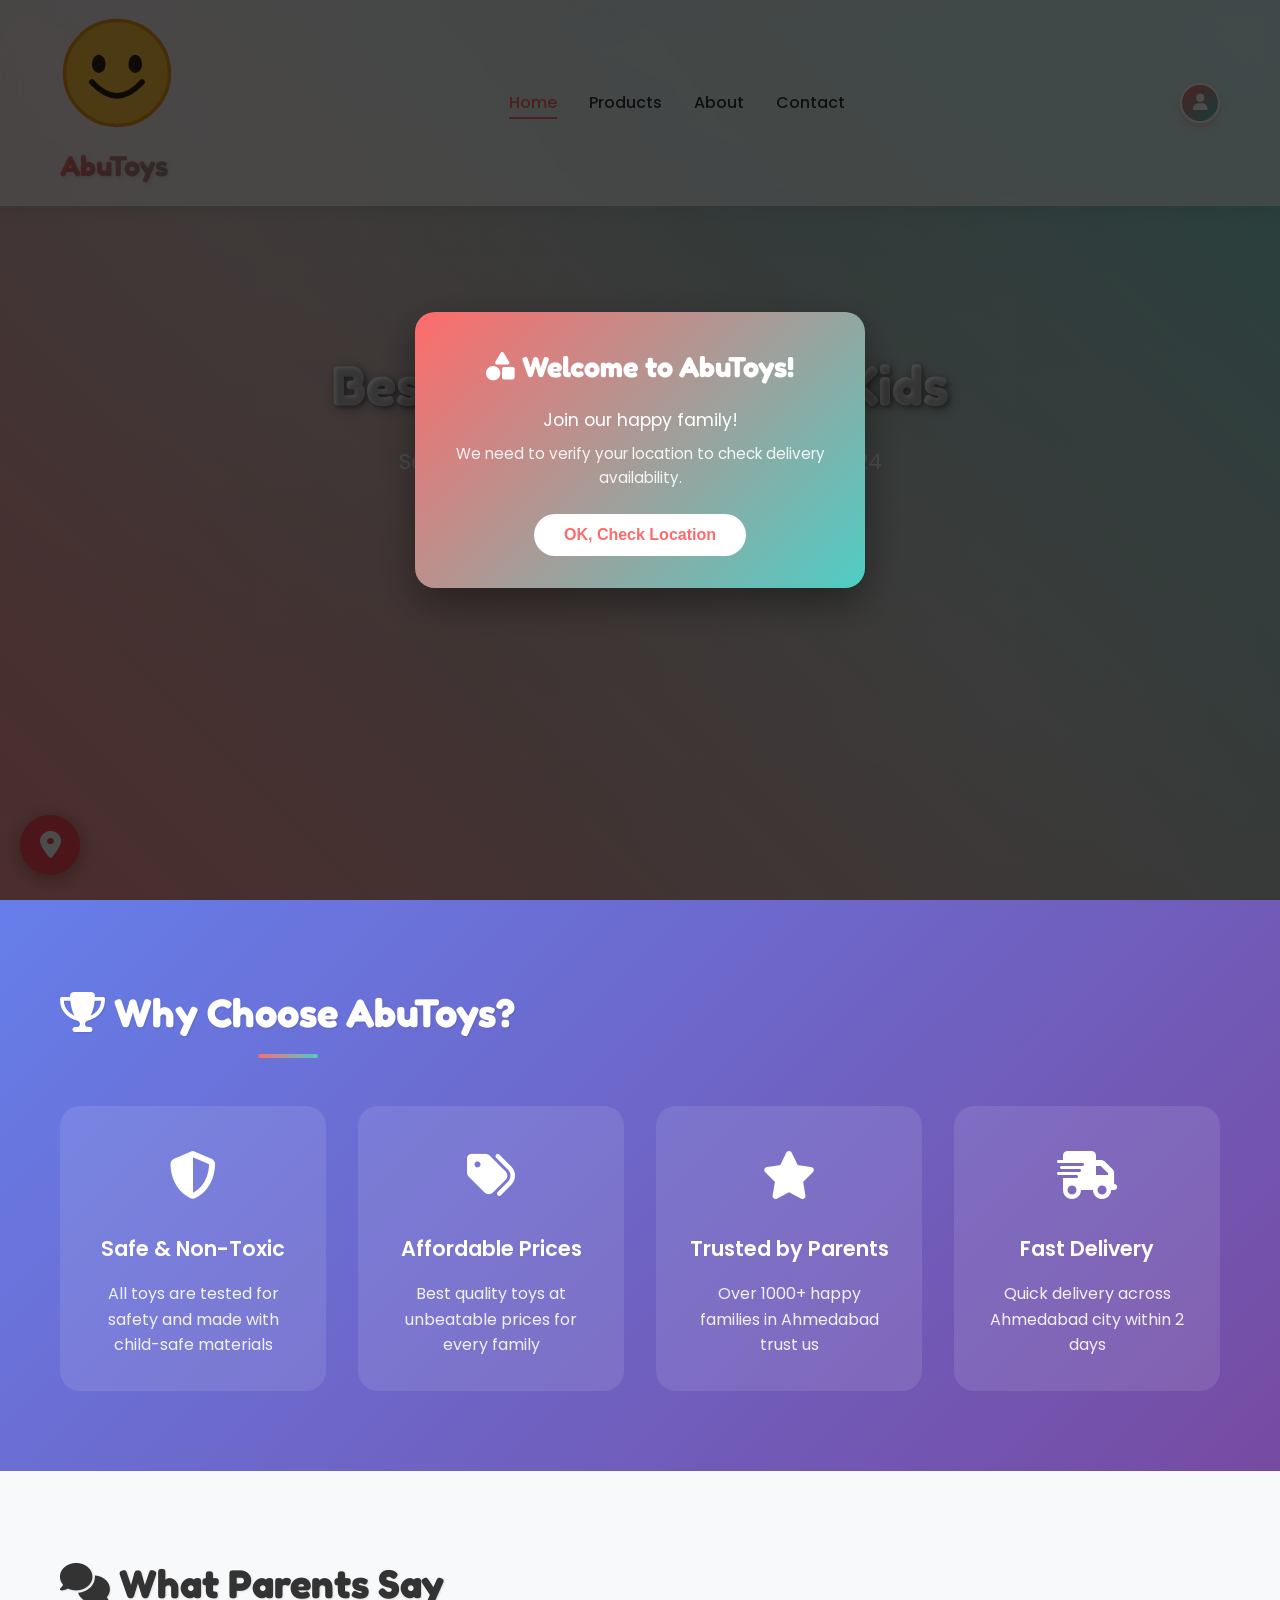
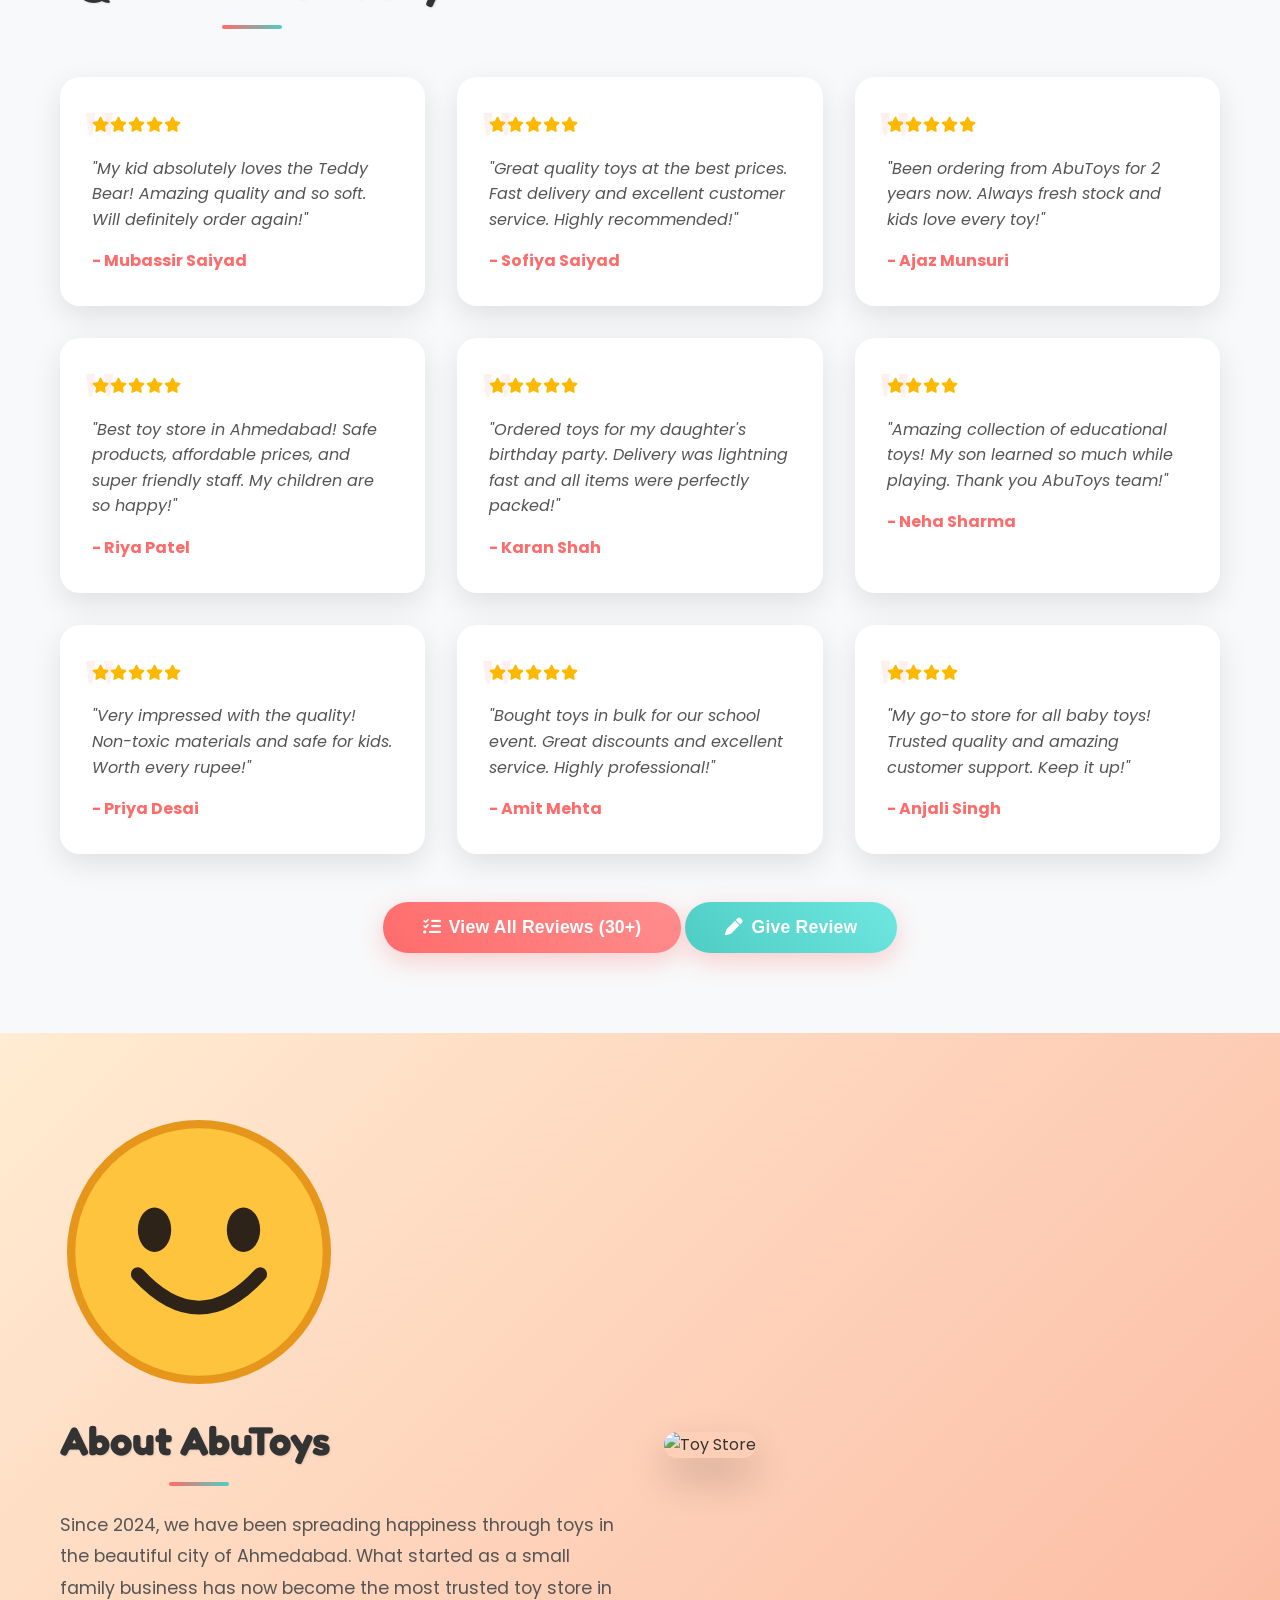
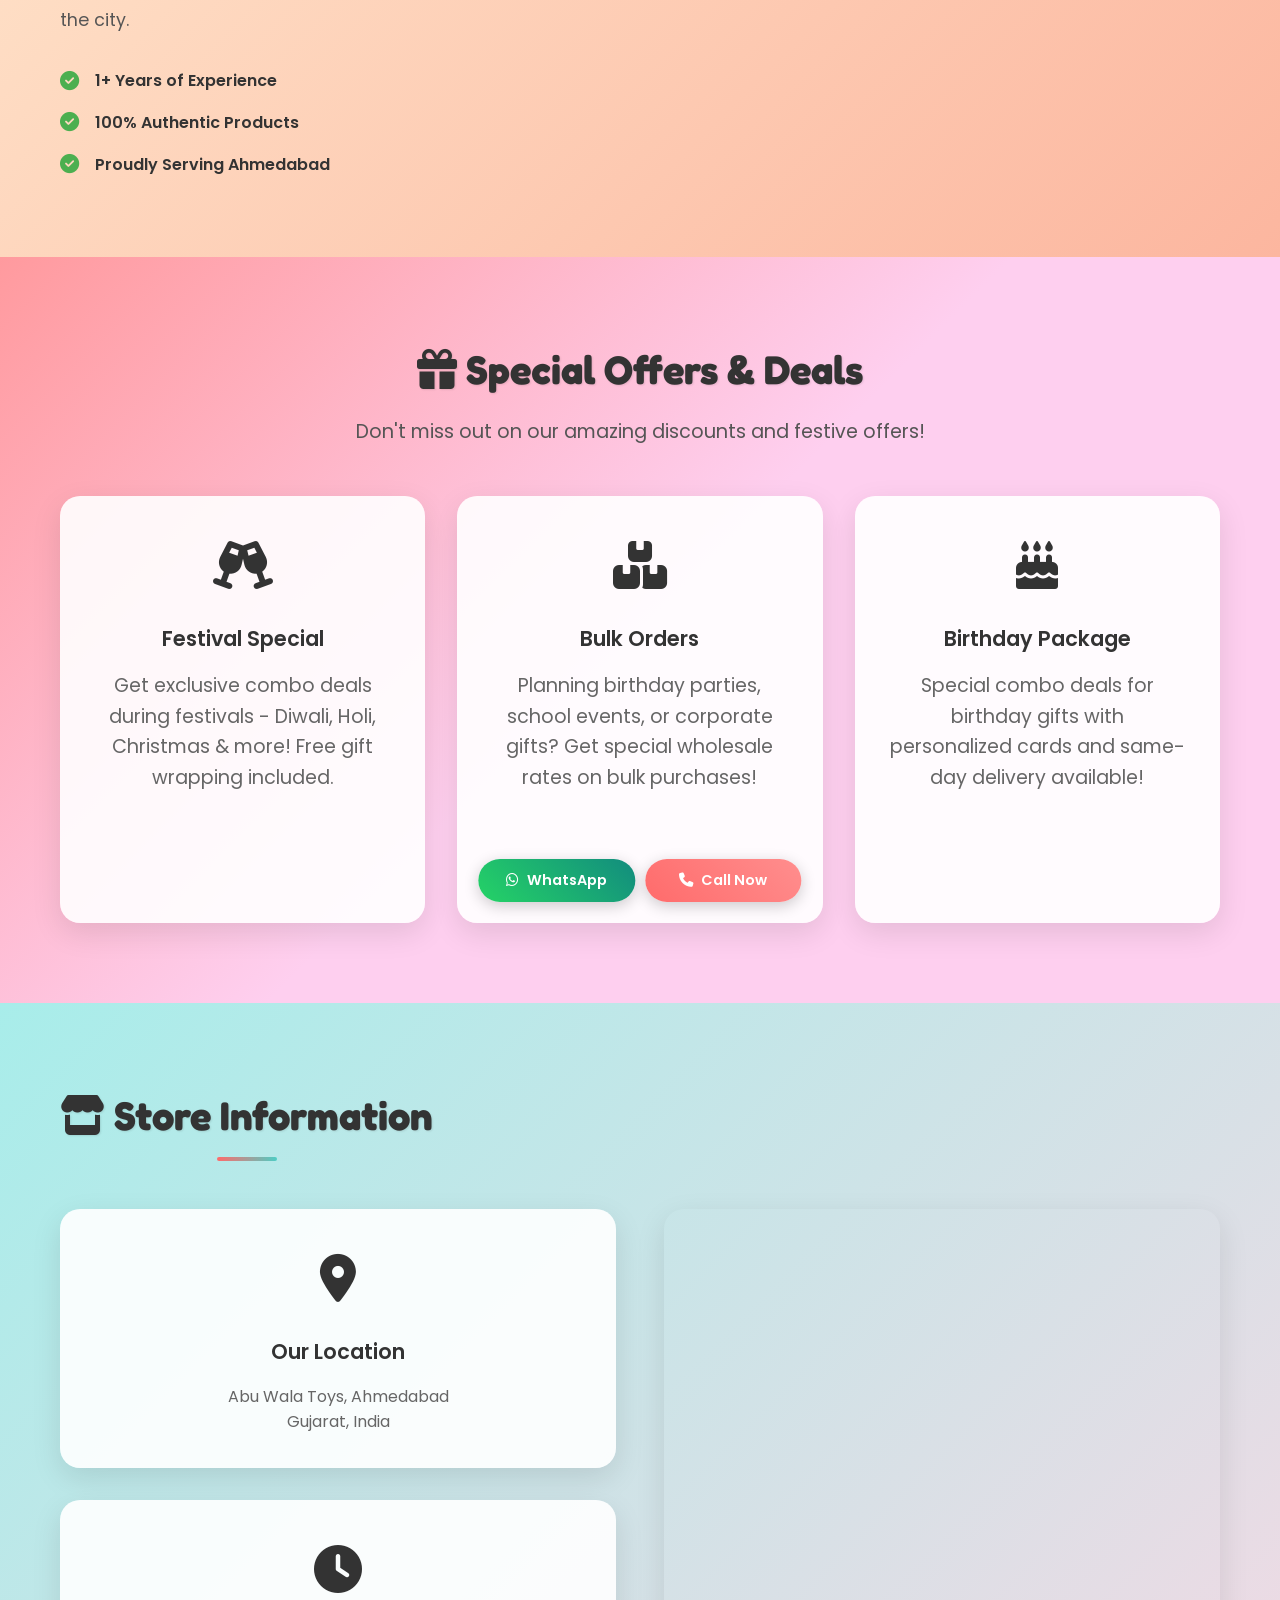
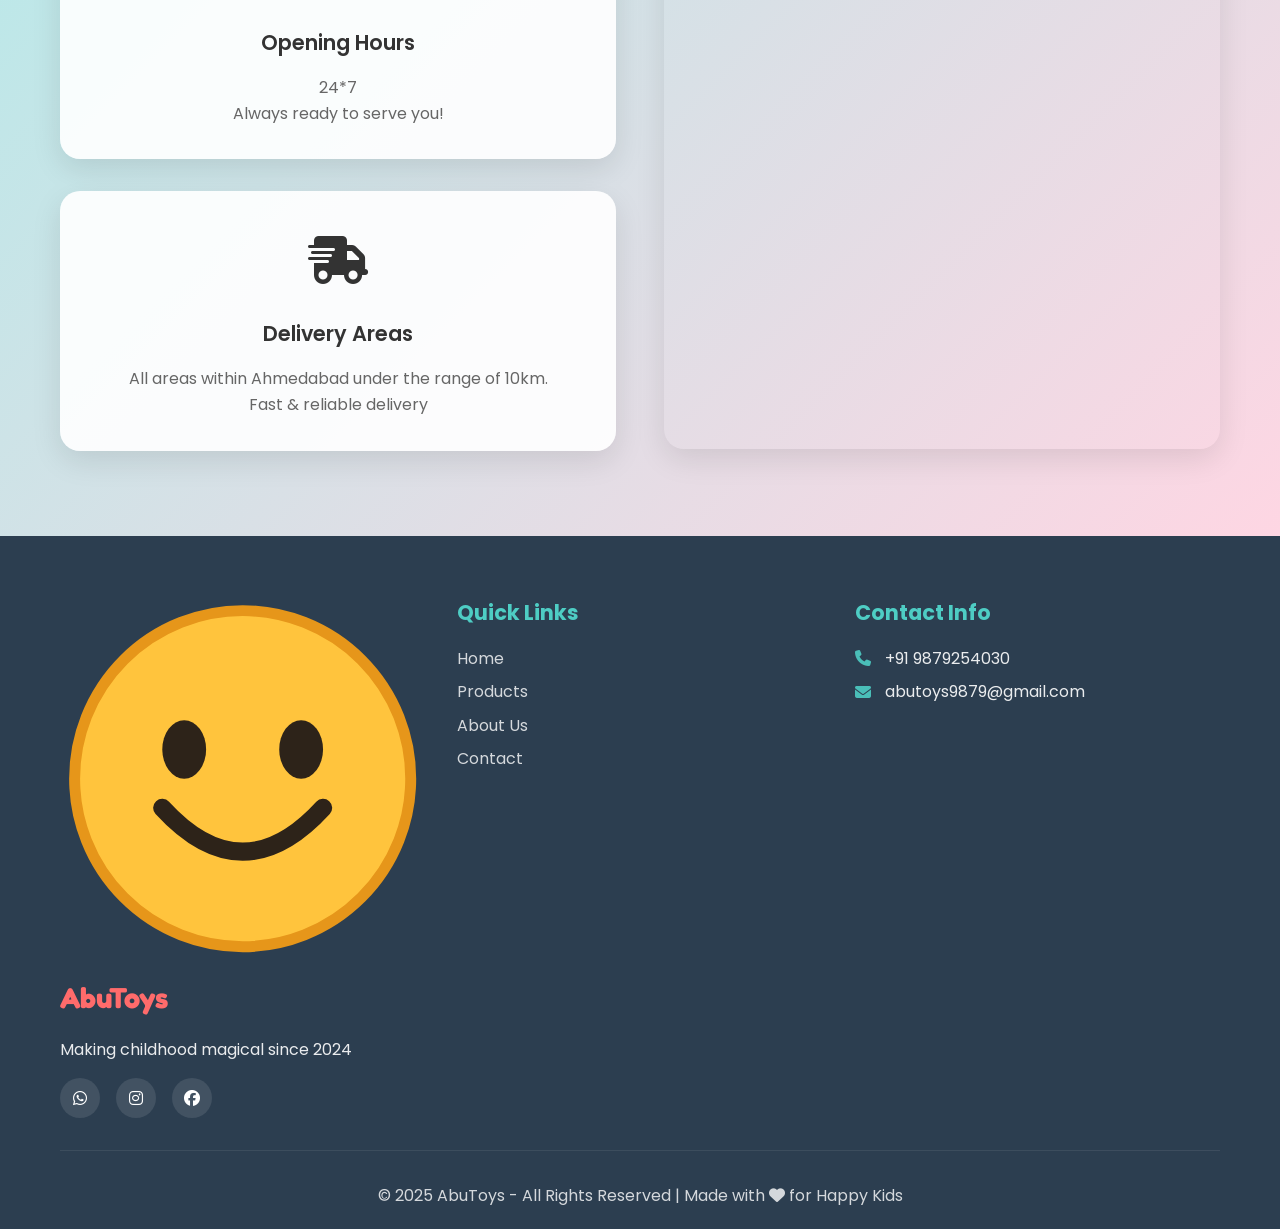
==== commit 021a9f4b: "Update index.html" ====
--- a/index.html
+++ b/index.html
@@ -9,6 +9,10 @@
     <meta name="keywords"
         content="Toys in Ahmedabad, Buy Toys Ahmedabad, Teddy Bear Ahmedabad, Kids Toys Shop Ahmedabad, AbuToys">
     <meta name="author" content="AbuToys Ahmedabad">
+    <link rel="icon" type="image/x-icon" href="favicon.ico">
+    <link rel="icon" type="image/png" sizes="32x32" href="favicon-32x32.png">
+    <link rel="icon" type="image/png" sizes="16x16" href="favicon-16x16.png">
+    <link rel="apple-touch-icon" sizes="180x180" href="apple-touch-icon.png">
     <link rel="stylesheet" href="toyhome.css">
     <link rel="stylesheet" href="https://cdnjs.cloudflare.com/ajax/libs/font-awesome/6.4.0/css/all.min.css">
     <link
@@ -34,15 +38,17 @@
     <!-- =================== FIREBASE (Auth + Firestore) =================== -->
     <script type="module">
         import { initializeApp } from "https://www.gstatic.com/firebasejs/12.16.0/firebase-app.js";
+        import { getAnalytics } from "https://www.gstatic.com/firebasejs/12.16.0/firebase-analytics.js";
         import {
             getAuth, GoogleAuthProvider, signInWithPopup,
             createUserWithEmailAndPassword, signInWithEmailAndPassword,
             onAuthStateChanged, signOut, updateProfile,
-            sendPasswordResetEmail, RecaptchaVerifier, signInWithPhoneNumber,
+            sendPasswordResetEmail, sendEmailVerification,
             deleteUser
         } from "https://www.gstatic.com/firebasejs/12.16.0/firebase-auth.js";
         import {
-            getFirestore, doc, setDoc, getDoc, deleteDoc, serverTimestamp
+            getFirestore, doc, setDoc, getDoc, deleteDoc, serverTimestamp,
+            collection, addDoc, getDocs, query, orderBy, limit
         } from "https://www.gstatic.com/firebasejs/12.16.0/firebase-firestore.js";
 
         const firebaseConfig = {
@@ -58,8 +64,9 @@
         const app = initializeApp(firebaseConfig);
         const auth = getAuth(app);
         const db = getFirestore(app);
-
-        let confirmationResult = null;
+        // Analytics measurement ID above is now actually initialized here so
+        // Firebase/Google Analytics starts tracking real visits.
+        try { getAnalytics(app); } catch (e) { console.warn("Analytics init failed:", e); }
 
         async function saveProfile(uid, data) {
             await setDoc(doc(db, "users", uid), { ...data, updatedAt: serverTimestamp() }, { merge: true });
@@ -78,9 +85,11 @@
                 onAuthStateChanged(auth, async (user) => {
                     if (user) {
                         const profile = await getProfile(user.uid).catch(() => null);
-                        cb(user, profile);
+                        const isGoogle = (user.providerData || []).some(p => p.providerId === "google.com");
+                        const verified = isGoogle || user.emailVerified;
+                        cb(user, profile, verified);
                     } else {
-                        cb(null, null);
+                        cb(null, null, true);
                     }
                 });
             },
@@ -89,11 +98,24 @@
                 const cred = await createUserWithEmailAndPassword(auth, email, password);
                 await updateProfile(cred.user, { displayName: fullName });
                 await saveProfile(cred.user.uid, { fullName, email, phone, address, provider: "password" });
+                // Email/password accounts must verify their email before they can use it.
+                await sendEmailVerification(cred.user).catch(() => {});
+                await signOut(auth);
                 return cred.user;
             },
 
             async login(email, password) {
                 const cred = await signInWithEmailAndPassword(auth, email, password);
+                const isGoogle = (cred.user.providerData || []).some(p => p.providerId === "google.com");
+                if (!isGoogle && !cred.user.emailVerified) {
+                    // Not verified yet: resend the link while we still have the session,
+                    // then sign out so the app never treats this as a real login.
+                    await sendEmailVerification(cred.user).catch(() => {});
+                    await signOut(auth);
+                    const err = new Error("Email verify nahi hui.");
+                    err.code = "auth/email-not-verified";
+                    throw err;
+                }
                 return cred.user;
             },
 
@@ -113,28 +135,10 @@
                 return cred.user;
             },
 
-            async sendOtp(phoneNumberWithCode) {
-                if (!window._recaptchaVerifier) {
-                    window._recaptchaVerifier = new RecaptchaVerifier(auth, "recaptcha-container", { size: "invisible" });
-                }
-                confirmationResult = await signInWithPhoneNumber(auth, phoneNumberWithCode, window._recaptchaVerifier);
-                return true;
-            },
-
-            async verifyOtp(code) {
-                if (!confirmationResult) throw new Error("Pehle OTP bhejo.");
-                const cred = await confirmationResult.confirm(code);
-                const existing = await getProfile(cred.user.uid);
-                if (!existing) {
-                    await saveProfile(cred.user.uid, {
-                        fullName: "AbuToys Customer",
-                        email: "",
-                        phone: cred.user.phoneNumber || "",
-                        address: "",
-                        provider: "phone"
-                    });
-                }
-                return cred.user;
+            async resendVerificationEmail() {
+                const user = auth.currentUser;
+                if (!user) throw new Error("Login nahi hai.");
+                await sendEmailVerification(user);
             },
 
             async resetPassword(email) {
@@ -175,10 +179,11 @@
                 const isGoogle = user.providerData.some(p => p.providerId === "google.com");
 
                 const toSave = { ...updates };
+                // Email can never be changed from the profile panel, for anyone.
+                delete toSave.email;
                 if (isGoogle) {
-                    // Never let Google-linked accounts change name/email from here.
+                    // Never let Google-linked accounts change name from here either.
                     delete toSave.fullName;
-                    delete toSave.email;
                 } else if (toSave.fullName) {
                     await updateProfile(user, { displayName: toSave.fullName }).catch(() => {});
                 }
@@ -186,6 +191,37 @@
                 await saveProfile(user.uid, toSave);
                 const profile = await getProfile(user.uid);
                 return { user, profile };
+            },
+
+            // ---------------- REVIEWS (Firestore) ----------------
+            // Reviews are stored in a top-level "reviews" collection so they can be
+            // fetched and shown to every visitor. Requires this Firestore rule:
+            //   match /reviews/{reviewId} {
+            //     allow read: if true;
+            //     allow create: if request.auth != null && request.auth.uid == request.resource.data.uid;
+            //     allow update, delete: if false;
+            //   }
+            async submitReview({ name, stars, text }) {
+                const user = auth.currentUser;
+                if (!user) throw new Error("Login nahi hai.");
+                await addDoc(collection(db, "reviews"), {
+                    uid: user.uid,
+                    name: name || "AbuToys Customer",
+                    stars: stars || 5,
+                    text: text || "",
+                    createdAt: serverTimestamp()
+                });
+            },
+
+            async fetchReviews(max = 50) {
+                try {
+                    const q = query(collection(db, "reviews"), orderBy("createdAt", "desc"), limit(max));
+                    const snap = await getDocs(q);
+                    return snap.docs.map(d => d.data());
+                } catch (e) {
+                    console.warn("fetchReviews failed:", e);
+                    return [];
+                }
             }
         };
 
@@ -198,7 +234,7 @@
 <div id="abutoys-page-loader" class="abutoys-loader-container">
     <div class="loader-content">
         <div class="teddy-container">
-            <div class="teddy-emoji"><i class='fa-solid fa-shapes'></i></div>
+            <div class="teddy-emoji"><svg class="abutoys-smiley-icon" viewBox="0 0 100 100" xmlns="http://www.w3.org/2000/svg" aria-hidden="true"><circle cx="50" cy="50" r="46" fill="#FFC43D" stroke="#E6961A" stroke-width="3"/><ellipse class="smiley-eye" cx="34" cy="42" rx="6" ry="8" fill="#2d2319"/><ellipse class="smiley-eye" cx="66" cy="42" rx="6" ry="8" fill="#2d2319"/><path d="M 28 58 Q 50 82 72 58" stroke="#2d2319" stroke-width="5" fill="none" stroke-linecap="round"/></svg></div>
         </div>
         <div class="abutoys-text">
             <span class="text-char">A</span>
@@ -217,7 +253,7 @@
     <nav class="navbar" id="navbar">
         <div class="nav-container">
             <div class="nav-logo">
-                <h2><i class='fa-solid fa-shapes'></i> AbuToys</h2>
+                <h2><svg class="abutoys-smiley-icon" viewBox="0 0 100 100" xmlns="http://www.w3.org/2000/svg" aria-hidden="true"><circle cx="50" cy="50" r="46" fill="#FFC43D" stroke="#E6961A" stroke-width="3"/><ellipse class="smiley-eye" cx="34" cy="42" rx="6" ry="8" fill="#2d2319"/><ellipse class="smiley-eye" cx="66" cy="42" rx="6" ry="8" fill="#2d2319"/><path d="M 28 58 Q 50 82 72 58" stroke="#2d2319" stroke-width="5" fill="none" stroke-linecap="round"/></svg> AbuToys</h2>
             </div>
             <ul class="nav-menu" id="nav-menu">
                 <li><a href="index.html" class="nav-link active">Home</a></li>
@@ -375,9 +411,38 @@
             <button id="viewMoreTestimonials" class="btn btn-primary view-more-btn">
                 <i class='fa-solid fa-list-check'></i> View All Reviews (30+)
             </button>
+            <button id="giveReviewBtn" class="btn btn-secondary view-more-btn">
+                <i class='fa-solid fa-pen'></i> Give Review
+            </button>
         </div>
     </div>
 </section>
+
+<!-- Give Review Modal -->
+<div id="giveReviewModal" class="modal">
+    <span class="close" id="closeGiveReviewModalX">&times;</span>
+    <div class="modal-content" style="max-width:480px;">
+        <div class="modal-header">
+            <h2><i class='fa-solid fa-pen'></i> Share Your Experience</h2>
+            <p>Your review helps other parents trust us!</p>
+        </div>
+        <form id="giveReviewForm" style="padding: 0 30px 30px;">
+            <label class="profile-field-label">Your Rating</label>
+            <div id="giveReviewStars" class="give-review-stars">
+                <i class="fa-solid fa-star" data-star="1"></i>
+                <i class="fa-solid fa-star" data-star="2"></i>
+                <i class="fa-solid fa-star" data-star="3"></i>
+                <i class="fa-solid fa-star" data-star="4"></i>
+                <i class="fa-solid fa-star" data-star="5"></i>
+            </div>
+            <label class="profile-field-label" style="margin-top:14px;">Your Review</label>
+            <textarea id="giveReviewText" rows="4" placeholder="Tell us what you loved..." required style="width:100%; padding:12px; border-radius:12px; border:2px solid #e0e0e0; font-family:inherit; resize:vertical;"></textarea>
+            <button type="submit" class="btn btn-primary" style="width:100%; justify-content:center; margin-top:16px;">
+                <i class="fa-solid fa-paper-plane"></i> Submit Review
+            </button>
+        </form>
+    </div>
+</div>
 
 <!-- Testimonials Panel (Full Screen Sliding) -->
 <div id="testimonialsPanel" class="testimonials-panel">
@@ -697,7 +762,7 @@
         <div class="container">
             <div class="about-content">
                 <div class="about-text">
-                    <h2 class="section-title"><i class='fa-solid fa-shapes'></i> About AbuToys</h2>
+                    <h2 class="section-title"><svg class="abutoys-smiley-icon" viewBox="0 0 100 100" xmlns="http://www.w3.org/2000/svg" aria-hidden="true"><circle cx="50" cy="50" r="46" fill="#FFC43D" stroke="#E6961A" stroke-width="3"/><ellipse class="smiley-eye" cx="34" cy="42" rx="6" ry="8" fill="#2d2319"/><ellipse class="smiley-eye" cx="66" cy="42" rx="6" ry="8" fill="#2d2319"/><path d="M 28 58 Q 50 82 72 58" stroke="#2d2319" stroke-width="5" fill="none" stroke-linecap="round"/></svg> About AbuToys</h2>
                     <p>Since 2024, we have been spreading happiness through toys in the beautiful city of Ahmedabad.
                         What started as a small family business has now become the most trusted toy store in the city.
                     </p>
@@ -797,7 +862,7 @@
         <div class="container">
             <div class="footer-content">
                 <div class="footer-section">
-                    <h3><i class='fa-solid fa-shapes'></i> AbuToys</h3>
+                    <h3><svg class="abutoys-smiley-icon" viewBox="0 0 100 100" xmlns="http://www.w3.org/2000/svg" aria-hidden="true"><circle cx="50" cy="50" r="46" fill="#FFC43D" stroke="#E6961A" stroke-width="3"/><ellipse class="smiley-eye" cx="34" cy="42" rx="6" ry="8" fill="#2d2319"/><ellipse class="smiley-eye" cx="66" cy="42" rx="6" ry="8" fill="#2d2319"/><path d="M 28 58 Q 50 82 72 58" stroke="#2d2319" stroke-width="5" fill="none" stroke-linecap="round"/></svg> AbuToys</h3>
                     <p>Making childhood magical since 2024</p>
                     <div class="social-icons">
                         <a href="https://wa.me/8160154042" target="_blank"><i class="fab fa-whatsapp"></i></a>
@@ -818,7 +883,7 @@
                     <h4>Contact Info</h4>
                     <div class="contact-info">
                         <p><i class="fas fa-phone"></i> +91 9879254030</p>
-                        <p><i class="fas fa-envelope"></i> AbuToys9879@gmail.com</p>
+                        <p><i class="fas fa-envelope"></i> abutoys9879@gmail.com</p>
                     </div>
                 </div>
             </div>
@@ -833,7 +898,7 @@
         <span class="close" id="closeAccountModalX">&times;</span>
         <div class="modal-content">
             <div class="modal-header">
-                <h2><i class='fa-solid fa-shapes'></i> Welcome to AbuToys</h2>
+                <h2><svg class="abutoys-smiley-icon" viewBox="0 0 100 100" xmlns="http://www.w3.org/2000/svg" aria-hidden="true"><circle cx="50" cy="50" r="46" fill="#FFC43D" stroke="#E6961A" stroke-width="3"/><ellipse class="smiley-eye" cx="34" cy="42" rx="6" ry="8" fill="#2d2319"/><ellipse class="smiley-eye" cx="66" cy="42" rx="6" ry="8" fill="#2d2319"/><path d="M 28 58 Q 50 82 72 58" stroke="#2d2319" stroke-width="5" fill="none" stroke-linecap="round"/></svg> Welcome to AbuToys</h2>
                 <p>Join our happy family!</p>
             </div>
             <div class="modal-tabs">
@@ -853,38 +918,17 @@
                             style="position:absolute; right:10px; top:50%; transform:translateY(-50%); cursor:pointer;"></i>
                     </div>
 
-                    <div class="auth-links-row">
+                    <div class="auth-links-row" style="justify-content:flex-end;">
                         <a href="#" id="forgotPasswordLink">Forgot password?</a>
-                        <a href="#" id="switchToPhoneLogin">Login with Phone</a>
                     </div>
 
                     <button type="submit" class="btn btn-primary" id="loginSubmitBtn" style="width:100%; justify-content:center;">Login</button>
                 </form>
-
-                <!-- PHONE OTP LOGIN (hidden by default) -->
-                <div id="phoneLoginBlock" style="display:none;">
-                    <div style="display:flex; gap:8px; align-items:center;">
-                        <span style="padding: 10px 12px; background:#f0f0f0; border-radius:8px;">+91</span>
-                        <input type="tel" id="loginPhone" placeholder="Phone Number (10 digits)" maxlength="10" style="flex:1;">
-                    </div>
-                    <button type="button" id="sendOtpBtn" class="btn btn-secondary" style="width:100%; justify-content:center; margin-top:8px;">Send OTP</button>
-
-                    <div id="otpInputBlock" style="display:none; margin-top:12px;">
-                        <input type="text" id="otpCode" placeholder="Enter 6-digit OTP" maxlength="6">
-                        <button type="button" id="verifyOtpBtn" class="btn btn-primary" style="width:100%; justify-content:center;">Verify OTP</button>
-                    </div>
-
-                    <div class="auth-links-row" style="justify-content:center; margin-top:10px;">
-                        <a href="#" id="switchToEmailLogin">← Login with Email instead</a>
-                    </div>
-                </div>
 
                 <div class="auth-divider"><span>OR</span></div>
                 <button type="button" id="googleLoginBtn" class="btn-google">
                     <i class="fa-brands fa-google"></i> Continue with Google
                 </button>
-
-                <div id="recaptcha-container"></div>
             </div>
 
             <!-- SIGNUP TAB -->
@@ -953,7 +997,10 @@
                     <input type="text" id="profileFullName" name="profileFullName" placeholder="Full Name">
 
                     <label class="profile-field-label">Email Address</label>
-                    <input type="email" id="profileEmail" name="profileEmail" placeholder="Email Address">
+                    <input type="email" id="profileEmail" name="profileEmail" placeholder="Email Address" disabled readonly>
+                    <p class="profile-google-note" style="display:block;">
+                        <i class="fa-solid fa-lock"></i> Email address can't be changed.
+                    </p>
 
                     <label class="profile-field-label">Phone Number</label>
                     <div style="display:flex; gap:8px; align-items:center;">
@@ -965,7 +1012,7 @@
                     <input type="text" id="profileAddress" name="profileAddress" placeholder="Full Address (House/Street/Locality)">
 
                     <p id="profileGoogleNote" class="profile-google-note" style="display:none;">
-                        <i class="fa-brands fa-google"></i> Signed in with Google — name & email are managed by your Google account.
+                        <i class="fa-brands fa-google"></i> Signed in with Google — your name is managed by your Google account.
                     </p>
 
                     <button type="submit" class="btn btn-primary" id="profileSaveBtn" style="width:100%; justify-content:center; margin-top:10px;">
@@ -1011,4 +1058,4 @@
 
     <script src="toyhome.js"></script>
 </body>
-</html>+</html>
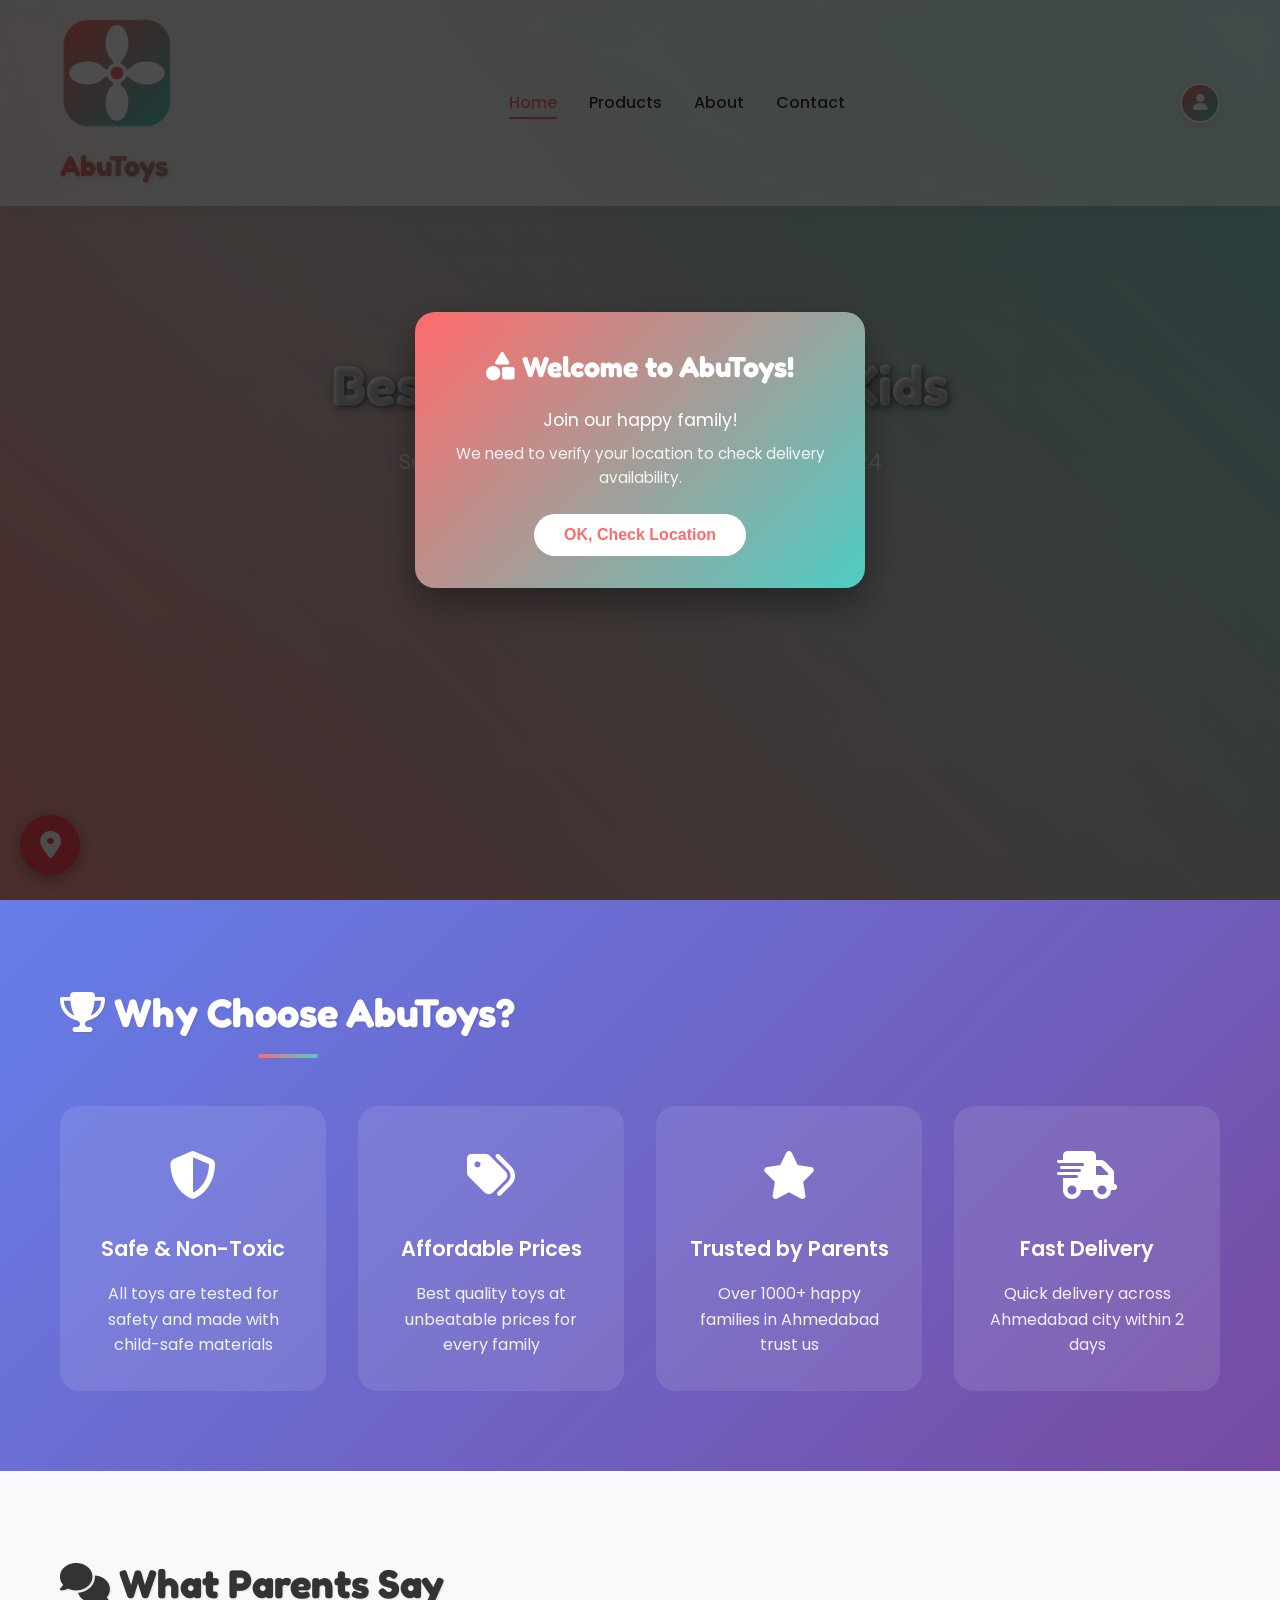
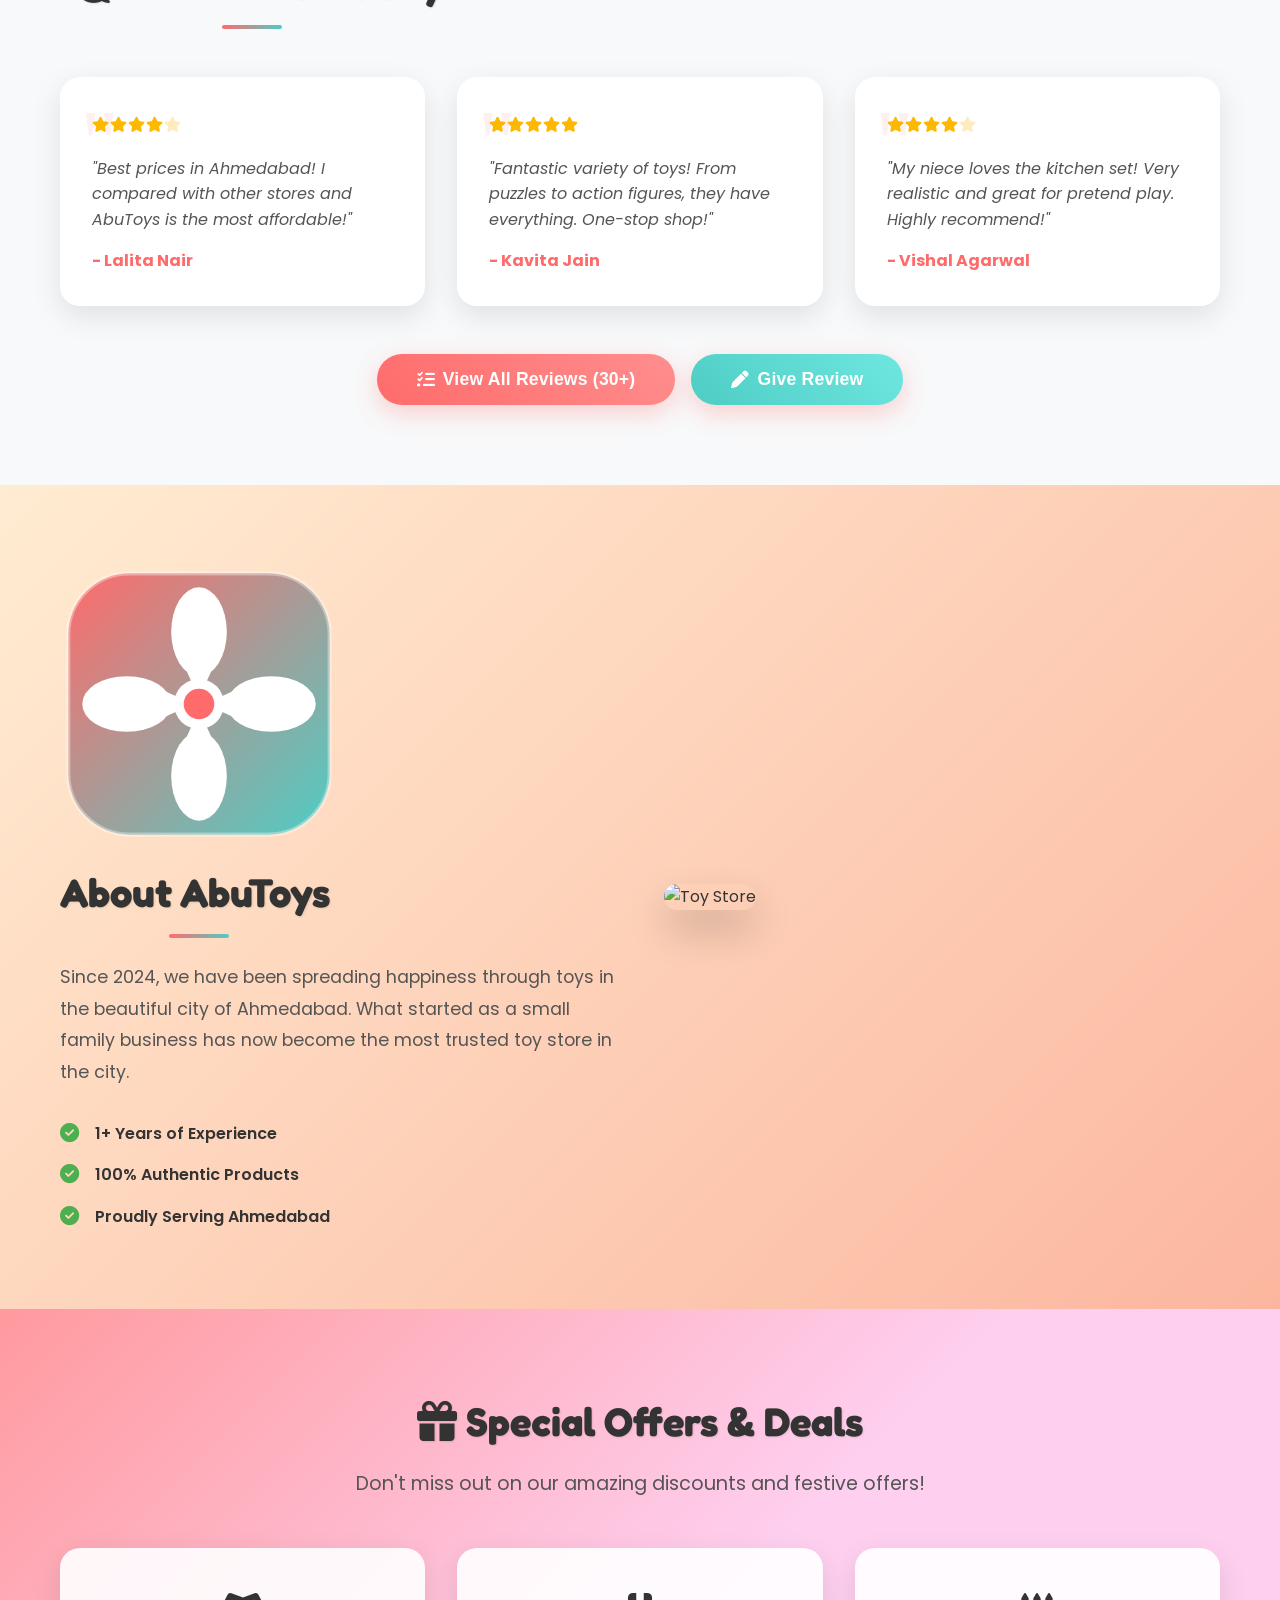
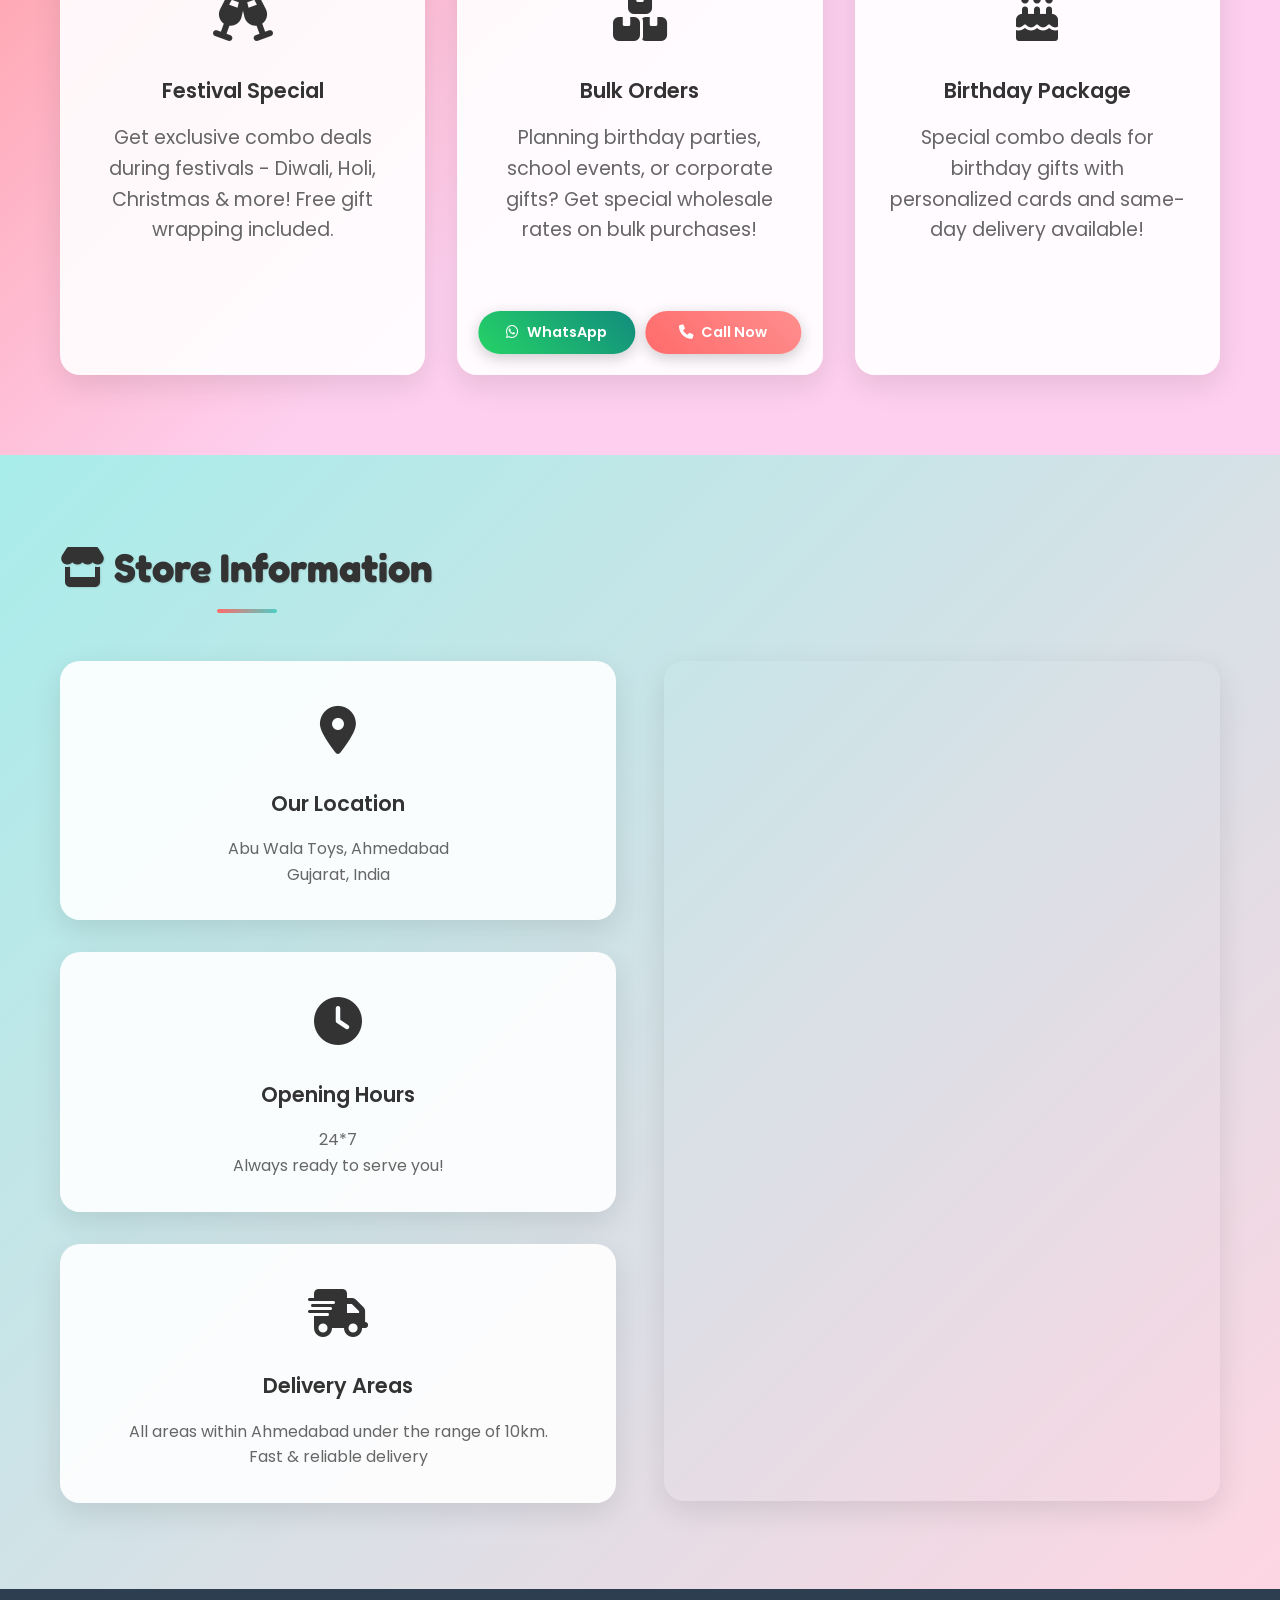
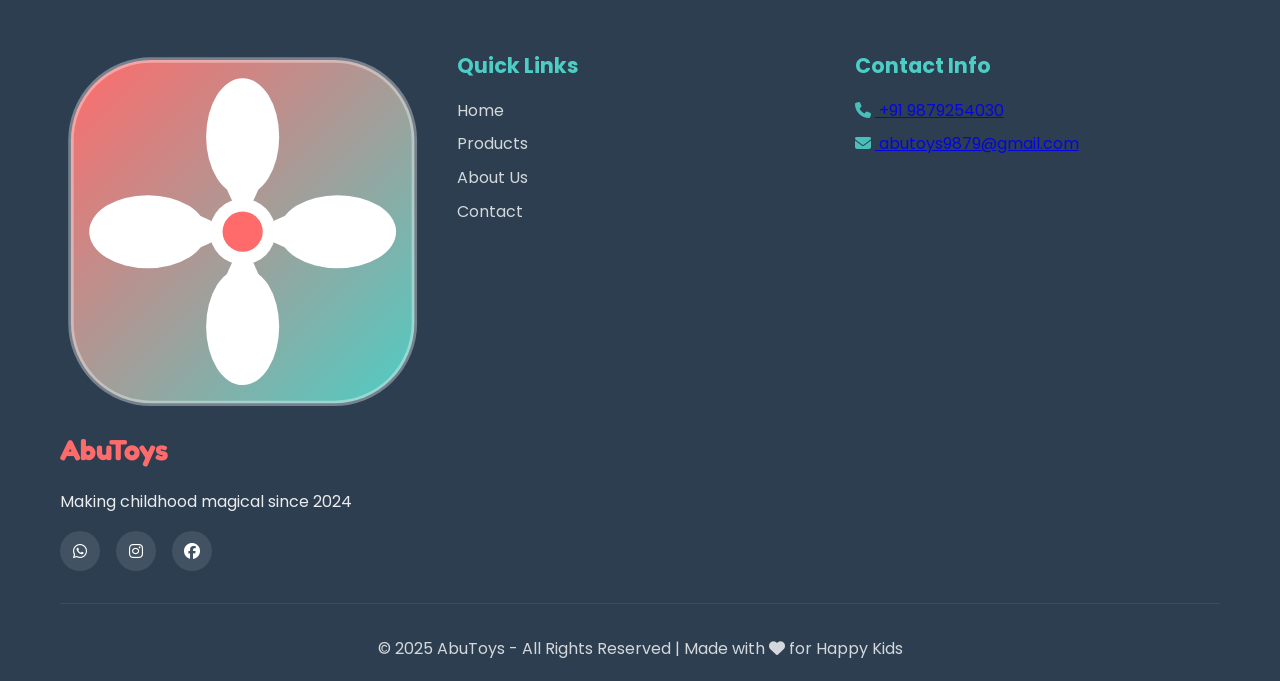
==== commit 92e2498f: "Update index.html" ====
--- a/index.html
+++ b/index.html
@@ -3,21 +3,65 @@
 <head>
     <meta charset="UTF-8">
     <meta name="viewport" content="width=device-width, initial-scale=1.0">
-    <title>AbuToys - Best Toys for Happy Kids</title>
+    <title>AbuToys Ahmedabad | Best Toy Shop for Kids – Buy Toys Online & In-Store</title>
     <meta name="description"
-        content="AbuToys Ahmedabad - Best Toys for Happy Kids | Serving Happiness in Ahmedabad since 2024 | Affordable, Safe & Non-Toxic Toys">
+        content="AbuToys is Ahmedabad's favourite toy shop — buy safe, non-toxic toys online or visit our store. Teddy bears, educational toys, birthday gifts & bulk orders with fast local delivery across Ahmedabad.">
     <meta name="keywords"
-        content="Toys in Ahmedabad, Buy Toys Ahmedabad, Teddy Bear Ahmedabad, Kids Toys Shop Ahmedabad, AbuToys">
+        content="AbuToys, Abu Toys, toys Ahmedabad, toy shop Ahmedabad, buy toys online Ahmedabad, kids toys shop, teddy bear Ahmedabad, educational toys Ahmedabad, birthday gifts Ahmedabad, soft toys online India, best toy shop near me, toy store Ahmedabad Gujarat">
     <meta name="author" content="AbuToys Ahmedabad">
-    <link rel="icon" type="image/x-icon" href="favicon.ico">
-    <link rel="icon" type="image/png" sizes="32x32" href="favicon-32x32.png">
-    <link rel="icon" type="image/png" sizes="16x16" href="favicon-16x16.png">
-    <link rel="apple-touch-icon" sizes="180x180" href="apple-touch-icon.png">
+    <meta name="robots" content="index, follow, max-image-preview:large">
+    <link rel="canonical" href="https://abutoys.store/">
+
+    <!-- Geo targeting for local Ahmedabad SEO -->
+    <meta name="geo.region" content="IN-GJ">
+    <meta name="geo.placename" content="Ahmedabad">
+    <meta name="ICBM" content="23.0370322, 72.5822496">
+
+    <!-- Open Graph / Facebook -->
+    <meta property="og:type" content="website">
+    <meta property="og:url" content="https://abutoys.store/">
+    <meta property="og:title" content="AbuToys Ahmedabad | Best Toy Shop for Kids">
+    <meta property="og:description"
+        content="Ahmedabad's favourite toy shop — safe, non-toxic toys, teddy bears & birthday gifts with fast local delivery.">
+    <meta property="og:image" content="https://abutoys.store/apple-touch-icon.png">
+    <meta property="og:locale" content="en_IN">
+
+    <!-- Twitter Card -->
+    <meta name="twitter:card" content="summary">
+    <meta name="twitter:title" content="AbuToys Ahmedabad | Best Toy Shop for Kids">
+    <meta name="twitter:description" content="Ahmedabad's favourite toy shop for safe, affordable, non-toxic toys and gifts.">
+    <meta name="twitter:image" content="https://abutoys.store/apple-touch-icon.png">
+
+    <link rel="icon" type="image/x-icon" href="favicon.ico?v=2">
+    <link rel="icon" type="image/png" sizes="32x32" href="favicon-32x32.png?v=2">
+    <link rel="icon" type="image/png" sizes="16x16" href="favicon-16x16.png?v=2">
+    <link rel="apple-touch-icon" sizes="180x180" href="apple-touch-icon.png?v=2">
     <link rel="stylesheet" href="toyhome.css">
     <link rel="stylesheet" href="https://cdnjs.cloudflare.com/ajax/libs/font-awesome/6.4.0/css/all.min.css">
     <link
         href="https://fonts.googleapis.com/css2?family=Fredoka+One:wght@400&family=Poppins:wght@300;400;500;600;700&display=swap"
         rel="stylesheet">
+
+    <!-- Structured data so Google can show AbuToys as a local business in search -->
+    <script type="application/ld+json">
+    {
+        "@context": "https://schema.org",
+        "@type": "ToyStore",
+        "name": "AbuToys",
+        "url": "https://abutoys.store/",
+        "image": "https://abutoys.store/apple-touch-icon.png",
+        "description": "AbuToys is Ahmedabad's favourite toy shop offering safe, non-toxic toys, teddy bears, educational toys and birthday gifts with fast local delivery.",
+        "address": {
+            "@type": "PostalAddress",
+            "addressLocality": "Ahmedabad",
+            "addressRegion": "Gujarat",
+            "addressCountry": "IN"
+        },
+        "telephone": "+91-9879254030",
+        "email": "abutoys9879@gmail.com",
+        "priceRange": "₹₹"
+    }
+    </script>
 
     <script>
         // Security: Disable right click and inspect
@@ -234,7 +278,7 @@
 <div id="abutoys-page-loader" class="abutoys-loader-container">
     <div class="loader-content">
         <div class="teddy-container">
-            <div class="teddy-emoji"><svg class="abutoys-smiley-icon" viewBox="0 0 100 100" xmlns="http://www.w3.org/2000/svg" aria-hidden="true"><circle cx="50" cy="50" r="46" fill="#FFC43D" stroke="#E6961A" stroke-width="3"/><ellipse class="smiley-eye" cx="34" cy="42" rx="6" ry="8" fill="#2d2319"/><ellipse class="smiley-eye" cx="66" cy="42" rx="6" ry="8" fill="#2d2319"/><path d="M 28 58 Q 50 82 72 58" stroke="#2d2319" stroke-width="5" fill="none" stroke-linecap="round"/></svg></div>
+            <div class="teddy-emoji"><svg class="abutoys-brand-icon" viewBox="0 0 100 100" xmlns="http://www.w3.org/2000/svg" aria-hidden="true"><defs><linearGradient id="abuBrandGrad1" x1="0%" y1="0%" x2="100%" y2="100%"><stop offset="0%" stop-color="#FF6B6B"/><stop offset="100%" stop-color="#4ECDC4"/></linearGradient></defs><rect x="3" y="3" width="94" height="94" rx="22" fill="url(#abuBrandGrad1)" stroke="rgba(255,255,255,0.35)" stroke-width="1.5"/><g class="abu-pinwheel"><g><ellipse cx="50" cy="24" rx="10" ry="16" fill="#fff"/><polygon points="41,28 59,28 50,48" fill="#fff"/></g><g transform="rotate(90 50 50)"><ellipse cx="50" cy="24" rx="10" ry="16" fill="#fff"/><polygon points="41,28 59,28 50,48" fill="#fff"/></g><g transform="rotate(180 50 50)"><ellipse cx="50" cy="24" rx="10" ry="16" fill="#fff"/><polygon points="41,28 59,28 50,48" fill="#fff"/></g><g transform="rotate(270 50 50)"><ellipse cx="50" cy="24" rx="10" ry="16" fill="#fff"/><polygon points="41,28 59,28 50,48" fill="#fff"/></g></g><circle cx="50" cy="50" r="9" fill="#fff"/><circle cx="50" cy="50" r="5.5" fill="#FF6B6B"/></svg></div>
         </div>
         <div class="abutoys-text">
             <span class="text-char">A</span>
@@ -253,7 +297,7 @@
     <nav class="navbar" id="navbar">
         <div class="nav-container">
             <div class="nav-logo">
-                <h2><svg class="abutoys-smiley-icon" viewBox="0 0 100 100" xmlns="http://www.w3.org/2000/svg" aria-hidden="true"><circle cx="50" cy="50" r="46" fill="#FFC43D" stroke="#E6961A" stroke-width="3"/><ellipse class="smiley-eye" cx="34" cy="42" rx="6" ry="8" fill="#2d2319"/><ellipse class="smiley-eye" cx="66" cy="42" rx="6" ry="8" fill="#2d2319"/><path d="M 28 58 Q 50 82 72 58" stroke="#2d2319" stroke-width="5" fill="none" stroke-linecap="round"/></svg> AbuToys</h2>
+                <h2><svg class="abutoys-brand-icon" viewBox="0 0 100 100" xmlns="http://www.w3.org/2000/svg" aria-hidden="true"><defs><linearGradient id="abuBrandGrad2" x1="0%" y1="0%" x2="100%" y2="100%"><stop offset="0%" stop-color="#FF6B6B"/><stop offset="100%" stop-color="#4ECDC4"/></linearGradient></defs><rect x="3" y="3" width="94" height="94" rx="22" fill="url(#abuBrandGrad2)" stroke="rgba(255,255,255,0.35)" stroke-width="1.5"/><g class="abu-pinwheel"><g><ellipse cx="50" cy="24" rx="10" ry="16" fill="#fff"/><polygon points="41,28 59,28 50,48" fill="#fff"/></g><g transform="rotate(90 50 50)"><ellipse cx="50" cy="24" rx="10" ry="16" fill="#fff"/><polygon points="41,28 59,28 50,48" fill="#fff"/></g><g transform="rotate(180 50 50)"><ellipse cx="50" cy="24" rx="10" ry="16" fill="#fff"/><polygon points="41,28 59,28 50,48" fill="#fff"/></g><g transform="rotate(270 50 50)"><ellipse cx="50" cy="24" rx="10" ry="16" fill="#fff"/><polygon points="41,28 59,28 50,48" fill="#fff"/></g></g><circle cx="50" cy="50" r="9" fill="#fff"/><circle cx="50" cy="50" r="5.5" fill="#FF6B6B"/></svg> AbuToys</h2>
             </div>
             <ul class="nav-menu" id="nav-menu">
                 <li><a href="index.html" class="nav-link active">Home</a></li>
@@ -762,7 +806,7 @@
         <div class="container">
             <div class="about-content">
                 <div class="about-text">
-                    <h2 class="section-title"><svg class="abutoys-smiley-icon" viewBox="0 0 100 100" xmlns="http://www.w3.org/2000/svg" aria-hidden="true"><circle cx="50" cy="50" r="46" fill="#FFC43D" stroke="#E6961A" stroke-width="3"/><ellipse class="smiley-eye" cx="34" cy="42" rx="6" ry="8" fill="#2d2319"/><ellipse class="smiley-eye" cx="66" cy="42" rx="6" ry="8" fill="#2d2319"/><path d="M 28 58 Q 50 82 72 58" stroke="#2d2319" stroke-width="5" fill="none" stroke-linecap="round"/></svg> About AbuToys</h2>
+                    <h2 class="section-title"><svg class="abutoys-brand-icon" viewBox="0 0 100 100" xmlns="http://www.w3.org/2000/svg" aria-hidden="true"><defs><linearGradient id="abuBrandGrad3" x1="0%" y1="0%" x2="100%" y2="100%"><stop offset="0%" stop-color="#FF6B6B"/><stop offset="100%" stop-color="#4ECDC4"/></linearGradient></defs><rect x="3" y="3" width="94" height="94" rx="22" fill="url(#abuBrandGrad3)" stroke="rgba(255,255,255,0.35)" stroke-width="1.5"/><g class="abu-pinwheel"><g><ellipse cx="50" cy="24" rx="10" ry="16" fill="#fff"/><polygon points="41,28 59,28 50,48" fill="#fff"/></g><g transform="rotate(90 50 50)"><ellipse cx="50" cy="24" rx="10" ry="16" fill="#fff"/><polygon points="41,28 59,28 50,48" fill="#fff"/></g><g transform="rotate(180 50 50)"><ellipse cx="50" cy="24" rx="10" ry="16" fill="#fff"/><polygon points="41,28 59,28 50,48" fill="#fff"/></g><g transform="rotate(270 50 50)"><ellipse cx="50" cy="24" rx="10" ry="16" fill="#fff"/><polygon points="41,28 59,28 50,48" fill="#fff"/></g></g><circle cx="50" cy="50" r="9" fill="#fff"/><circle cx="50" cy="50" r="5.5" fill="#FF6B6B"/></svg> About AbuToys</h2>
                     <p>Since 2024, we have been spreading happiness through toys in the beautiful city of Ahmedabad.
                         What started as a small family business has now become the most trusted toy store in the city.
                     </p>
@@ -862,7 +906,7 @@
         <div class="container">
             <div class="footer-content">
                 <div class="footer-section">
-                    <h3><svg class="abutoys-smiley-icon" viewBox="0 0 100 100" xmlns="http://www.w3.org/2000/svg" aria-hidden="true"><circle cx="50" cy="50" r="46" fill="#FFC43D" stroke="#E6961A" stroke-width="3"/><ellipse class="smiley-eye" cx="34" cy="42" rx="6" ry="8" fill="#2d2319"/><ellipse class="smiley-eye" cx="66" cy="42" rx="6" ry="8" fill="#2d2319"/><path d="M 28 58 Q 50 82 72 58" stroke="#2d2319" stroke-width="5" fill="none" stroke-linecap="round"/></svg> AbuToys</h3>
+                    <h3><svg class="abutoys-brand-icon" viewBox="0 0 100 100" xmlns="http://www.w3.org/2000/svg" aria-hidden="true"><defs><linearGradient id="abuBrandGrad4" x1="0%" y1="0%" x2="100%" y2="100%"><stop offset="0%" stop-color="#FF6B6B"/><stop offset="100%" stop-color="#4ECDC4"/></linearGradient></defs><rect x="3" y="3" width="94" height="94" rx="22" fill="url(#abuBrandGrad4)" stroke="rgba(255,255,255,0.35)" stroke-width="1.5"/><g class="abu-pinwheel"><g><ellipse cx="50" cy="24" rx="10" ry="16" fill="#fff"/><polygon points="41,28 59,28 50,48" fill="#fff"/></g><g transform="rotate(90 50 50)"><ellipse cx="50" cy="24" rx="10" ry="16" fill="#fff"/><polygon points="41,28 59,28 50,48" fill="#fff"/></g><g transform="rotate(180 50 50)"><ellipse cx="50" cy="24" rx="10" ry="16" fill="#fff"/><polygon points="41,28 59,28 50,48" fill="#fff"/></g><g transform="rotate(270 50 50)"><ellipse cx="50" cy="24" rx="10" ry="16" fill="#fff"/><polygon points="41,28 59,28 50,48" fill="#fff"/></g></g><circle cx="50" cy="50" r="9" fill="#fff"/><circle cx="50" cy="50" r="5.5" fill="#FF6B6B"/></svg> AbuToys</h3>
                     <p>Making childhood magical since 2024</p>
                     <div class="social-icons">
                         <a href="https://wa.me/8160154042" target="_blank"><i class="fab fa-whatsapp"></i></a>
@@ -882,8 +926,8 @@
                 <div class="footer-section">
                     <h4>Contact Info</h4>
                     <div class="contact-info">
-                        <p><i class="fas fa-phone"></i> +91 9879254030</p>
-                        <p><i class="fas fa-envelope"></i> abutoys9879@gmail.com</p>
+                        <p><a id="footerPhoneLink" href="tel:+919879254030"><i class="fas fa-phone"></i> +91 9879254030</a></p>
+                        <p><a href="mailto:abutoys9879@gmail.com"><i class="fas fa-envelope"></i> abutoys9879@gmail.com</a></p>
                     </div>
                 </div>
             </div>
@@ -898,7 +942,7 @@
         <span class="close" id="closeAccountModalX">&times;</span>
         <div class="modal-content">
             <div class="modal-header">
-                <h2><svg class="abutoys-smiley-icon" viewBox="0 0 100 100" xmlns="http://www.w3.org/2000/svg" aria-hidden="true"><circle cx="50" cy="50" r="46" fill="#FFC43D" stroke="#E6961A" stroke-width="3"/><ellipse class="smiley-eye" cx="34" cy="42" rx="6" ry="8" fill="#2d2319"/><ellipse class="smiley-eye" cx="66" cy="42" rx="6" ry="8" fill="#2d2319"/><path d="M 28 58 Q 50 82 72 58" stroke="#2d2319" stroke-width="5" fill="none" stroke-linecap="round"/></svg> Welcome to AbuToys</h2>
+                <h2><svg class="abutoys-brand-icon" viewBox="0 0 100 100" xmlns="http://www.w3.org/2000/svg" aria-hidden="true"><defs><linearGradient id="abuBrandGrad5" x1="0%" y1="0%" x2="100%" y2="100%"><stop offset="0%" stop-color="#FF6B6B"/><stop offset="100%" stop-color="#4ECDC4"/></linearGradient></defs><rect x="3" y="3" width="94" height="94" rx="22" fill="url(#abuBrandGrad5)" stroke="rgba(255,255,255,0.35)" stroke-width="1.5"/><g class="abu-pinwheel"><g><ellipse cx="50" cy="24" rx="10" ry="16" fill="#fff"/><polygon points="41,28 59,28 50,48" fill="#fff"/></g><g transform="rotate(90 50 50)"><ellipse cx="50" cy="24" rx="10" ry="16" fill="#fff"/><polygon points="41,28 59,28 50,48" fill="#fff"/></g><g transform="rotate(180 50 50)"><ellipse cx="50" cy="24" rx="10" ry="16" fill="#fff"/><polygon points="41,28 59,28 50,48" fill="#fff"/></g><g transform="rotate(270 50 50)"><ellipse cx="50" cy="24" rx="10" ry="16" fill="#fff"/><polygon points="41,28 59,28 50,48" fill="#fff"/></g></g><circle cx="50" cy="50" r="9" fill="#fff"/><circle cx="50" cy="50" r="5.5" fill="#FF6B6B"/></svg> Welcome to AbuToys</h2>
                 <p>Join our happy family!</p>
             </div>
             <div class="modal-tabs">
--- a/toyhome.css
+++ b/toyhome.css
@@ -76,6 +76,25 @@
         font-size: 120px;
         animation: float 2s ease-in-out infinite;
         filter: drop-shadow(0 8px 16px rgba(0, 0, 0, 0.15));
+    }
+
+    /* =================== ABUTOYS SMILEY BRAND ICON =================== */
+    .abutoys-smiley-icon {
+        width: 1em;
+        height: 1em;
+        vertical-align: -0.15em;
+        display: inline-block;
+    }
+
+    .abutoys-smiley-icon .smiley-eye {
+        animation: smileyBlink 2s ease-in-out infinite;
+        transform-origin: center;
+        transform-box: fill-box;
+    }
+
+    @keyframes smileyBlink {
+        0%, 92%, 100% { transform: scaleY(1); }
+        96% { transform: scaleY(0.12); }
     }
 
     /* AbuToys Text Animation */
@@ -1120,6 +1139,20 @@
             bottom: 80px;
         }
 
+        .store-map iframe {
+            height: 320px !important;
+        }
+
+        .view-more-container {
+            flex-direction: column;
+            align-items: center;
+        }
+
+        .view-more-container .view-more-btn {
+            width: 100%;
+            max-width: 320px;
+        }
+
         .modal-content {
             margin: 20% auto 10% auto;
             width: 95%;
@@ -1149,6 +1182,10 @@
 
         .hero-title {
             font-size: 2rem;
+        }
+
+        .store-map iframe {
+            height: 260px !important;
         }
 
         .gallery-grid {
@@ -1501,6 +1538,10 @@
 .view-more-container {
     text-align: center;
     margin-top: 3rem;
+    display: flex;
+    flex-wrap: wrap;
+    justify-content: center;
+    gap: 1rem;
 }
 
 .view-more-btn {
@@ -1513,6 +1554,53 @@
 .view-more-btn:hover {
     transform: translateY(-3px) scale(1.05);
     box-shadow: 0 12px 35px rgba(255, 107, 107, 0.5);
+}
+
+/* ========== GIVE REVIEW STAR WIDGET ========== */
+.give-review-stars {
+    font-size: 2rem;
+    color: #ddd;
+    display: flex;
+    gap: 10px;
+}
+
+.give-review-stars i {
+    cursor: pointer;
+    transition: color 0.2s ease, transform 0.15s ease;
+}
+
+.give-review-stars i:hover {
+    transform: scale(1.15);
+}
+
+.give-review-stars i.selected {
+    color: #FFD700;
+}
+
+/* Address auto-fill suggestion box (from saved verified location) */
+.location-suggest-box {
+    position: absolute;
+    z-index: 20001;
+    background: #fff;
+    border: 1px solid #e0e0e0;
+    border-radius: 12px;
+    box-shadow: 0 8px 25px rgba(0,0,0,0.15);
+    padding: 10px 14px;
+    font-size: 0.9rem;
+    color: #333;
+    cursor: pointer;
+    max-width: 320px;
+}
+
+.location-suggest-box:hover {
+    background: #f8f9fa;
+}
+
+.location-suggest-box small {
+    display: block;
+    color: #999;
+    font-size: 0.75rem;
+    margin-bottom: 4px;
 }
 
 /* ========== TESTIMONIALS PANEL (SLIDING FROM RIGHT) ========== */
@@ -1642,14 +1730,14 @@
 
 .review-header {
     display: flex;
-    justify-content: space-between;
+    justify-content: flex-start;
     align-items: center;
     margin-bottom: 12px;
 }
 
 .review-date {
-    font-size: 0.85rem;
-    color: #999;
+    /* Dates are intentionally hidden on review cards now. */
+    display: none;
 }
 
 .review-text {
@@ -2404,4 +2492,4 @@
         animation-iteration-count: 1 !important;
         transition-duration: 0.001ms !important;
     }
-}+}
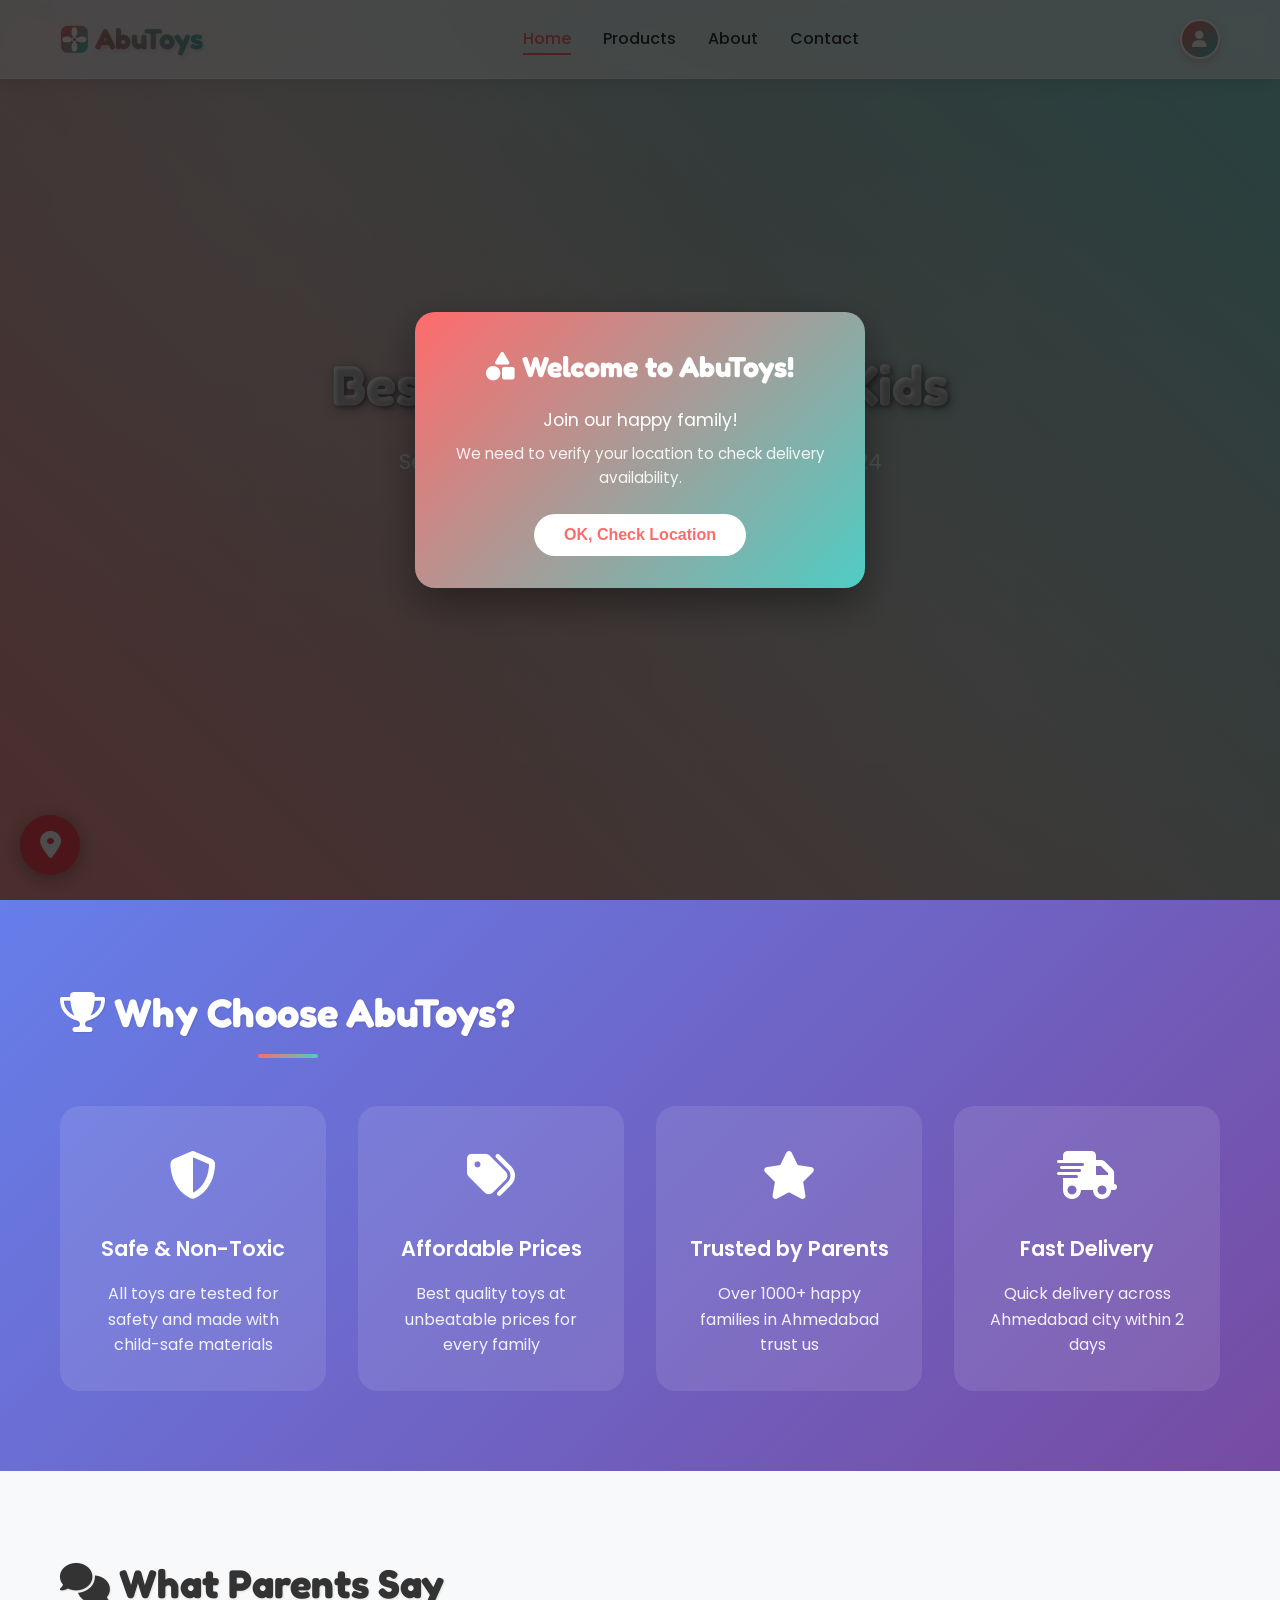
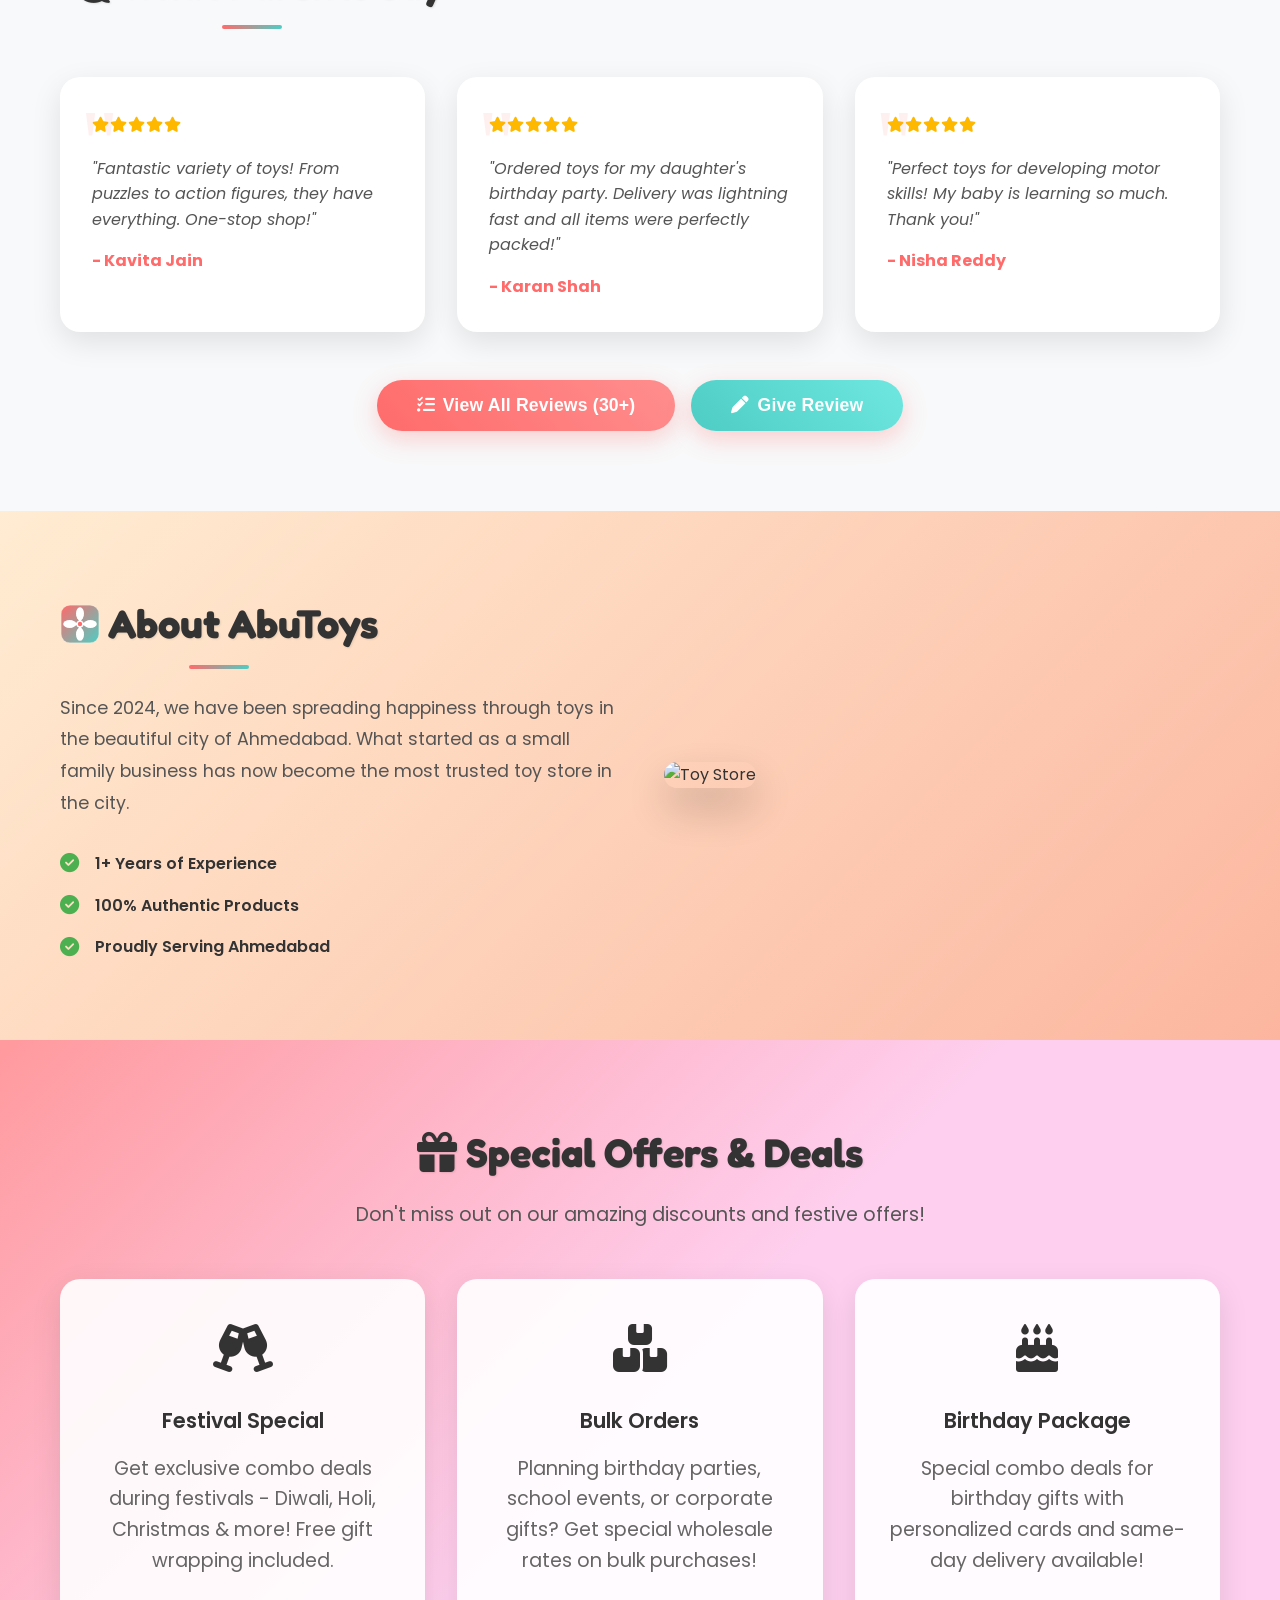
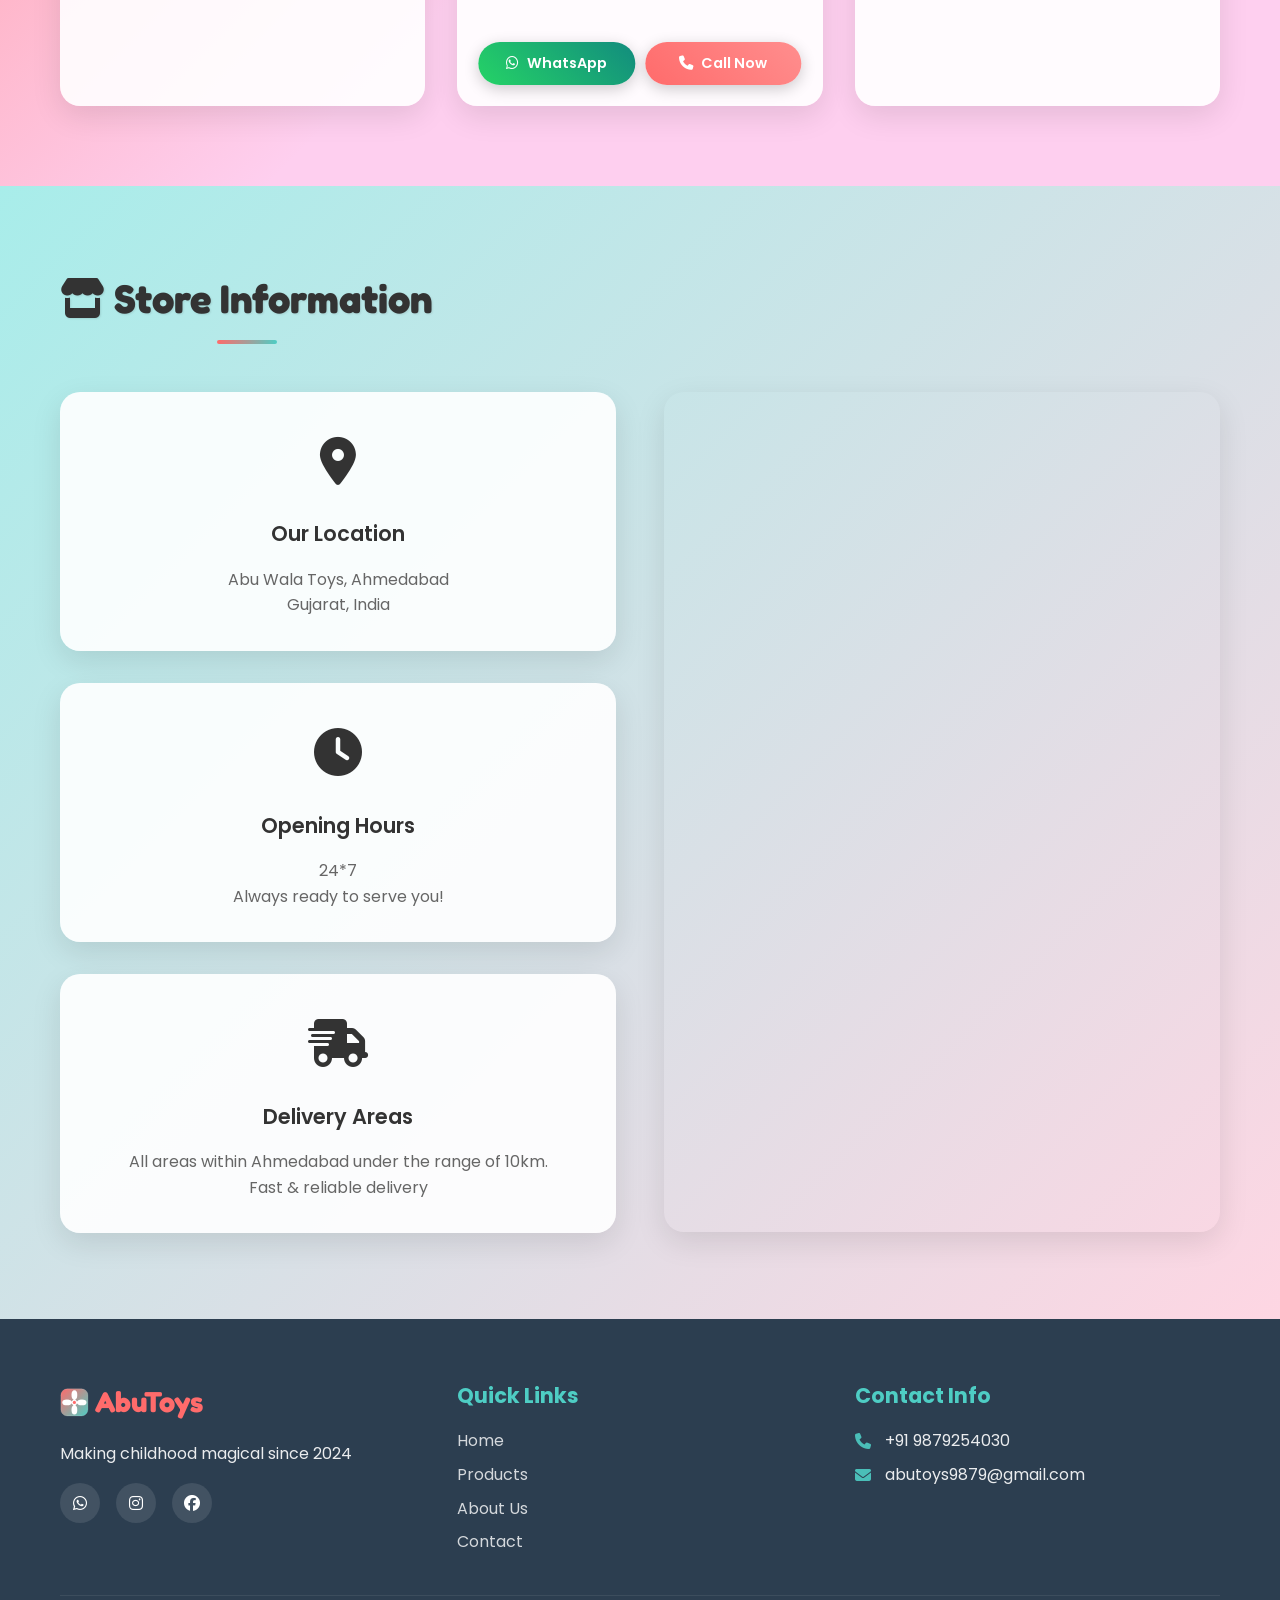
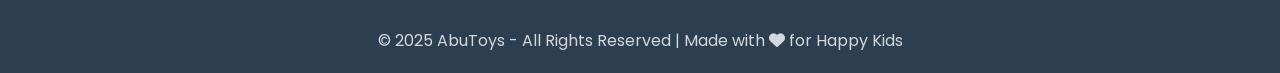
==== commit d75d2e05: "Update index.html" ====
--- a/index.html
+++ b/index.html
@@ -276,6 +276,7 @@
 <body>
 <!-- Page Load Loader -->
 <div id="abutoys-page-loader" class="abutoys-loader-container">
+    <div class="loader-bubbles" id="loaderBubbles"></div>
     <div class="loader-content">
         <div class="teddy-container">
             <div class="teddy-emoji"><svg class="abutoys-brand-icon" viewBox="0 0 100 100" xmlns="http://www.w3.org/2000/svg" aria-hidden="true"><defs><linearGradient id="abuBrandGrad1" x1="0%" y1="0%" x2="100%" y2="100%"><stop offset="0%" stop-color="#FF6B6B"/><stop offset="100%" stop-color="#4ECDC4"/></linearGradient></defs><rect x="3" y="3" width="94" height="94" rx="22" fill="url(#abuBrandGrad1)" stroke="rgba(255,255,255,0.35)" stroke-width="1.5"/><g class="abu-pinwheel"><g><ellipse cx="50" cy="24" rx="10" ry="16" fill="#fff"/><polygon points="41,28 59,28 50,48" fill="#fff"/></g><g transform="rotate(90 50 50)"><ellipse cx="50" cy="24" rx="10" ry="16" fill="#fff"/><polygon points="41,28 59,28 50,48" fill="#fff"/></g><g transform="rotate(180 50 50)"><ellipse cx="50" cy="24" rx="10" ry="16" fill="#fff"/><polygon points="41,28 59,28 50,48" fill="#fff"/></g><g transform="rotate(270 50 50)"><ellipse cx="50" cy="24" rx="10" ry="16" fill="#fff"/><polygon points="41,28 59,28 50,48" fill="#fff"/></g></g><circle cx="50" cy="50" r="9" fill="#fff"/><circle cx="50" cy="50" r="5.5" fill="#FF6B6B"/></svg></div>
--- a/toyhome.css
+++ b/toyhome.css
@@ -78,23 +78,27 @@
         filter: drop-shadow(0 8px 16px rgba(0, 0, 0, 0.15));
     }
 
-    /* =================== ABUTOYS SMILEY BRAND ICON =================== */
-    .abutoys-smiley-icon {
+    /* =================== ABUTOYS PINWHEEL BRAND ICON =================== */
+    .abutoys-brand-icon {
         width: 1em;
         height: 1em;
         vertical-align: -0.15em;
         display: inline-block;
     }
 
-    .abutoys-smiley-icon .smiley-eye {
-        animation: smileyBlink 2s ease-in-out infinite;
-        transform-origin: center;
-        transform-box: fill-box;
-    }
-
-    @keyframes smileyBlink {
-        0%, 92%, 100% { transform: scaleY(1); }
-        96% { transform: scaleY(0.12); }
+    /* Spins everywhere the brand icon appears — navbar, footer, loader, modals. */
+    .abutoys-brand-icon .abu-pinwheel {
+        transform-origin: 50px 50px;
+        animation: abuPinwheelSpin 3s linear infinite;
+    }
+
+    @keyframes abuPinwheelSpin {
+        0% { transform: rotate(0deg); }
+        100% { transform: rotate(360deg); }
+    }
+
+    .teddy-emoji .abutoys-brand-icon {
+        filter: drop-shadow(0 8px 16px rgba(0, 0, 0, 0.15));
     }
 
     /* AbuToys Text Animation */
@@ -845,6 +849,19 @@
         display: flex;
         align-items: center;
         gap: 10px;
+    }
+
+    .contact-info a {
+        display: flex;
+        align-items: center;
+        gap: 10px;
+        color: inherit;
+        text-decoration: none;
+        transition: color 0.2s ease;
+    }
+
+    .contact-info a:hover {
+        color: #4ECDC4;
     }
 
     .contact-info i {
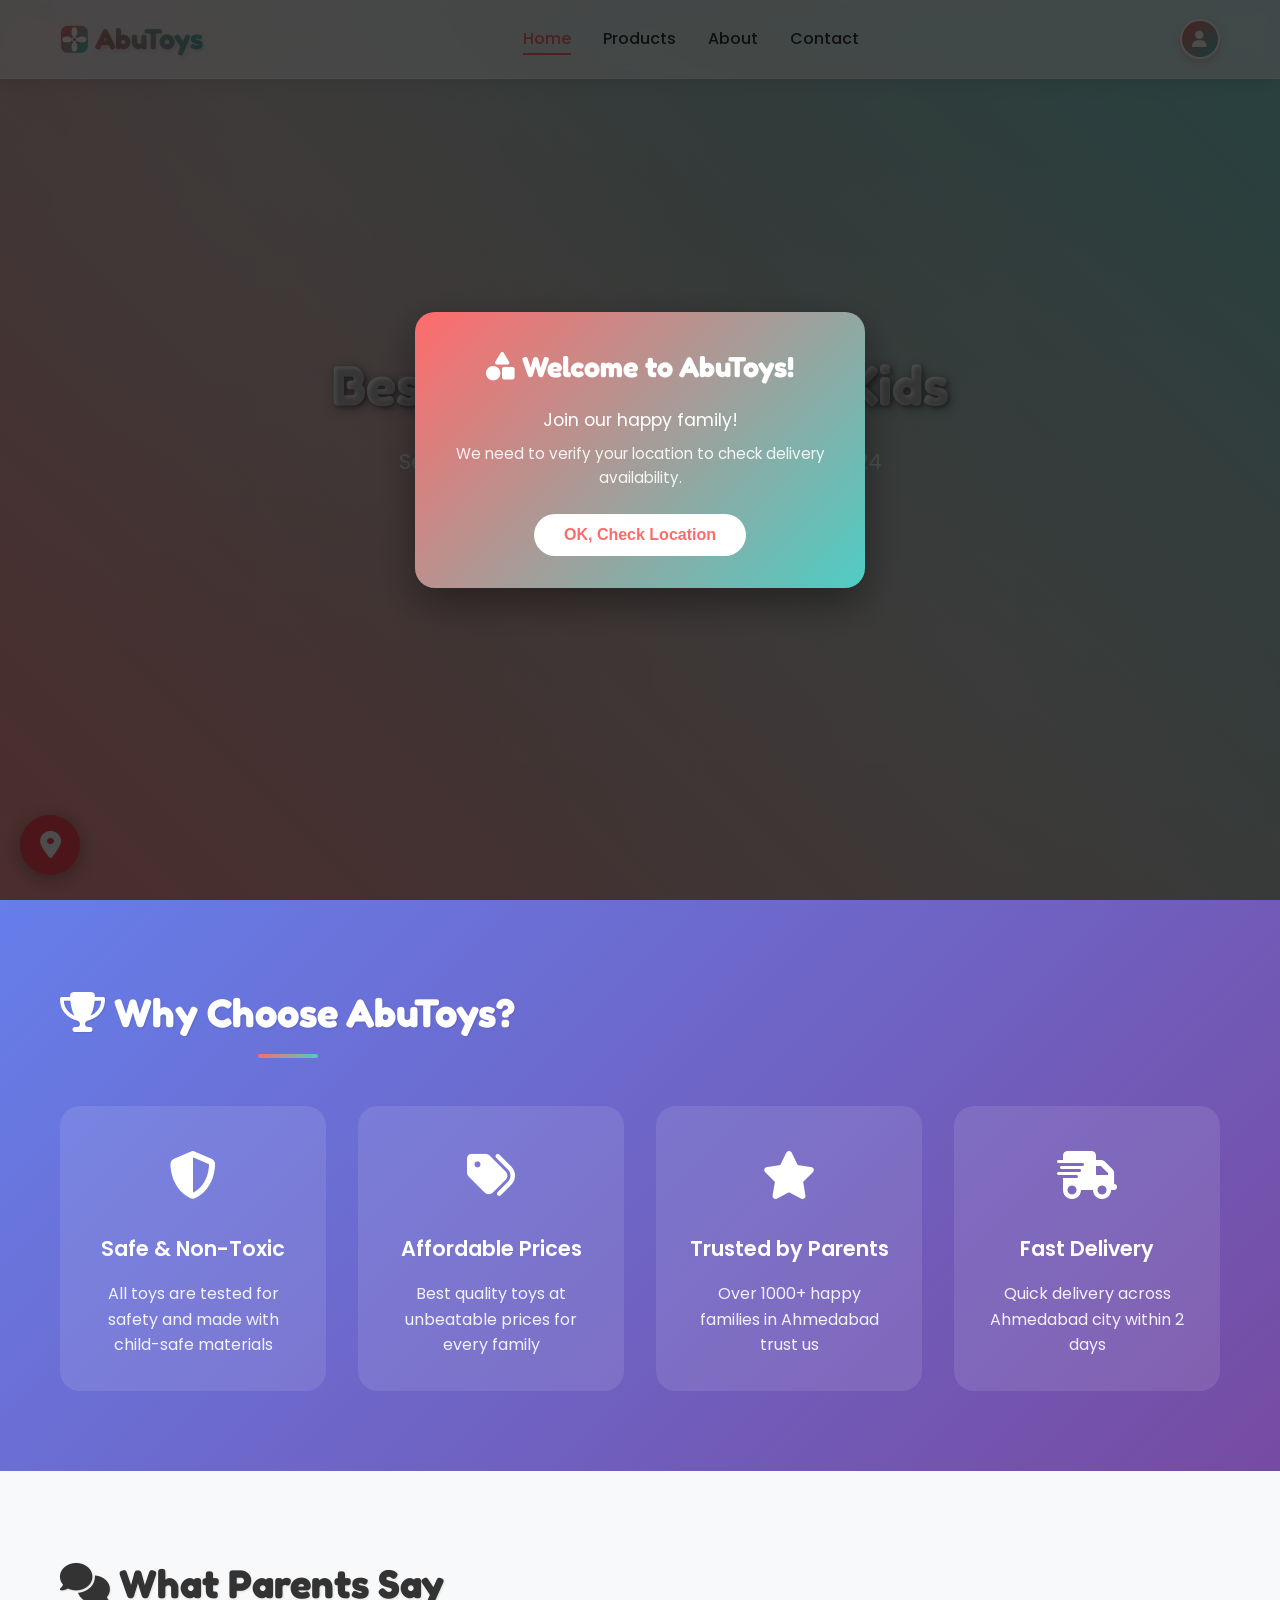
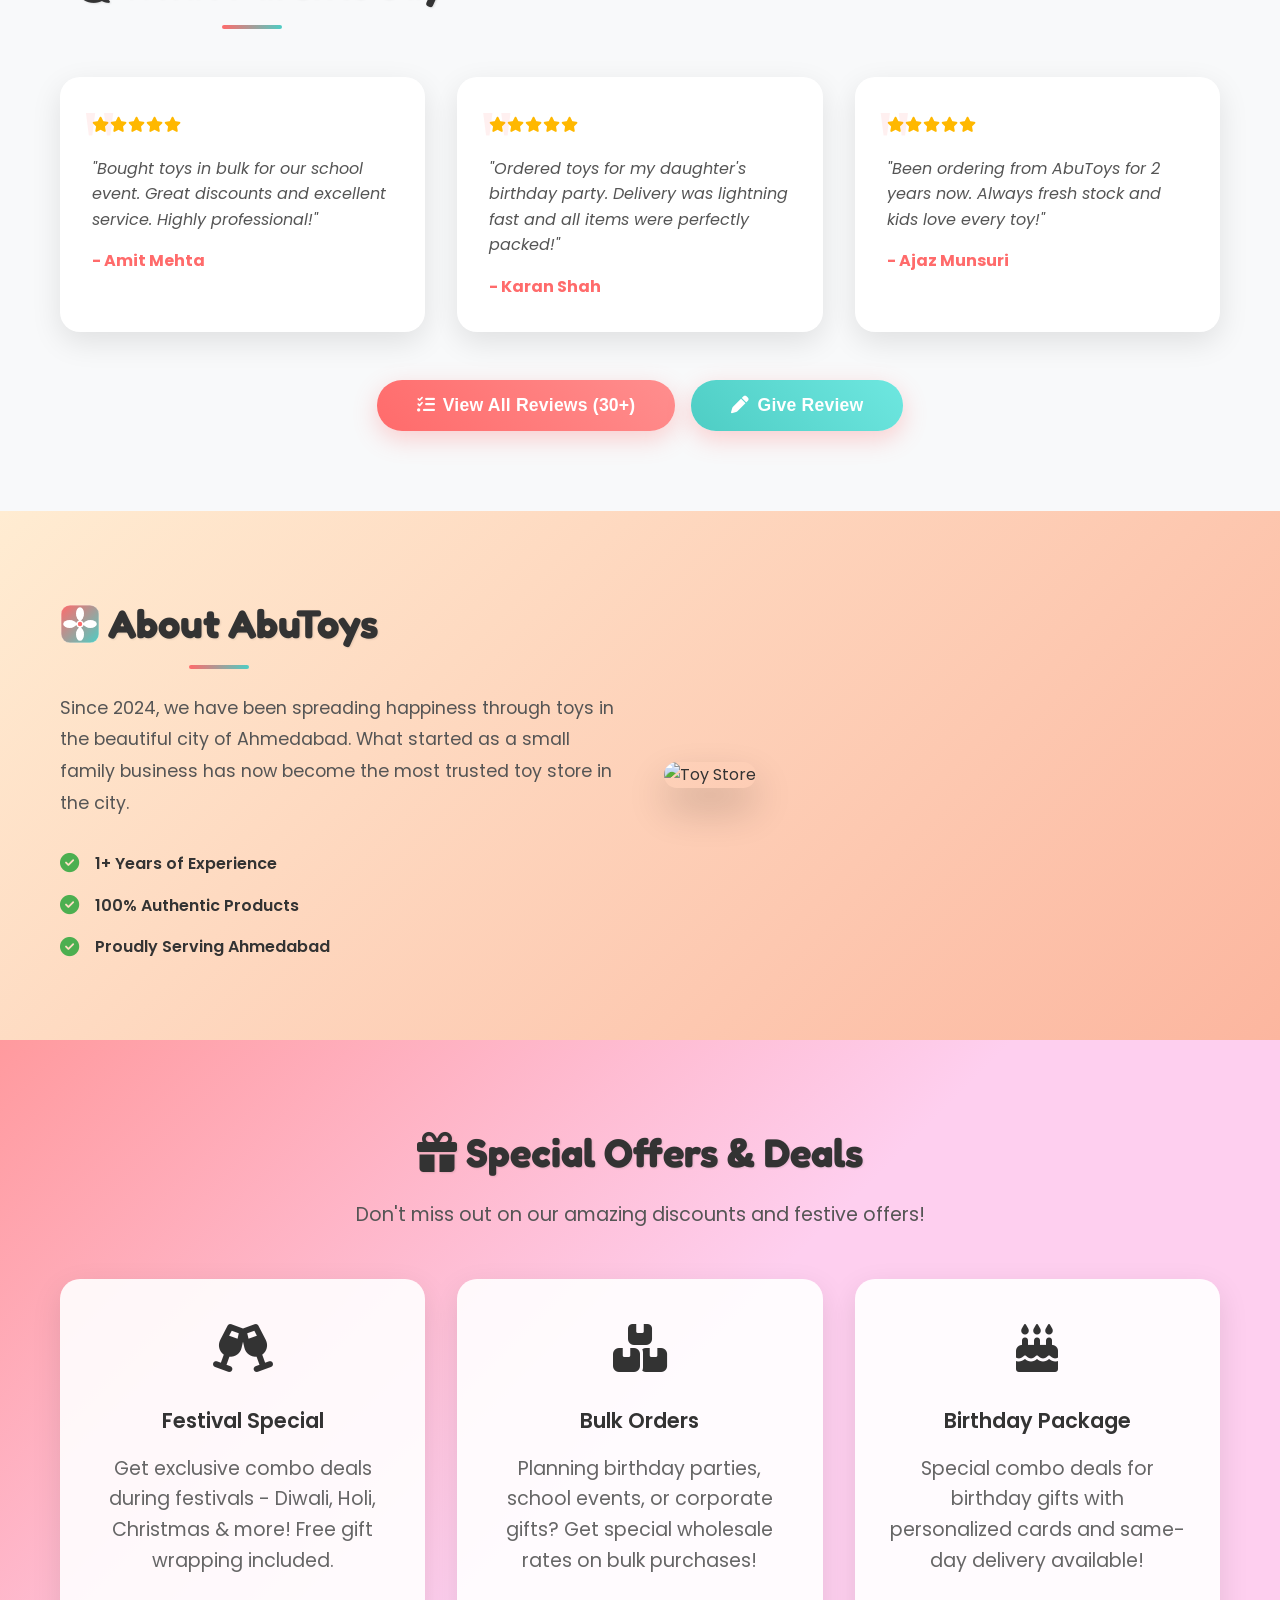
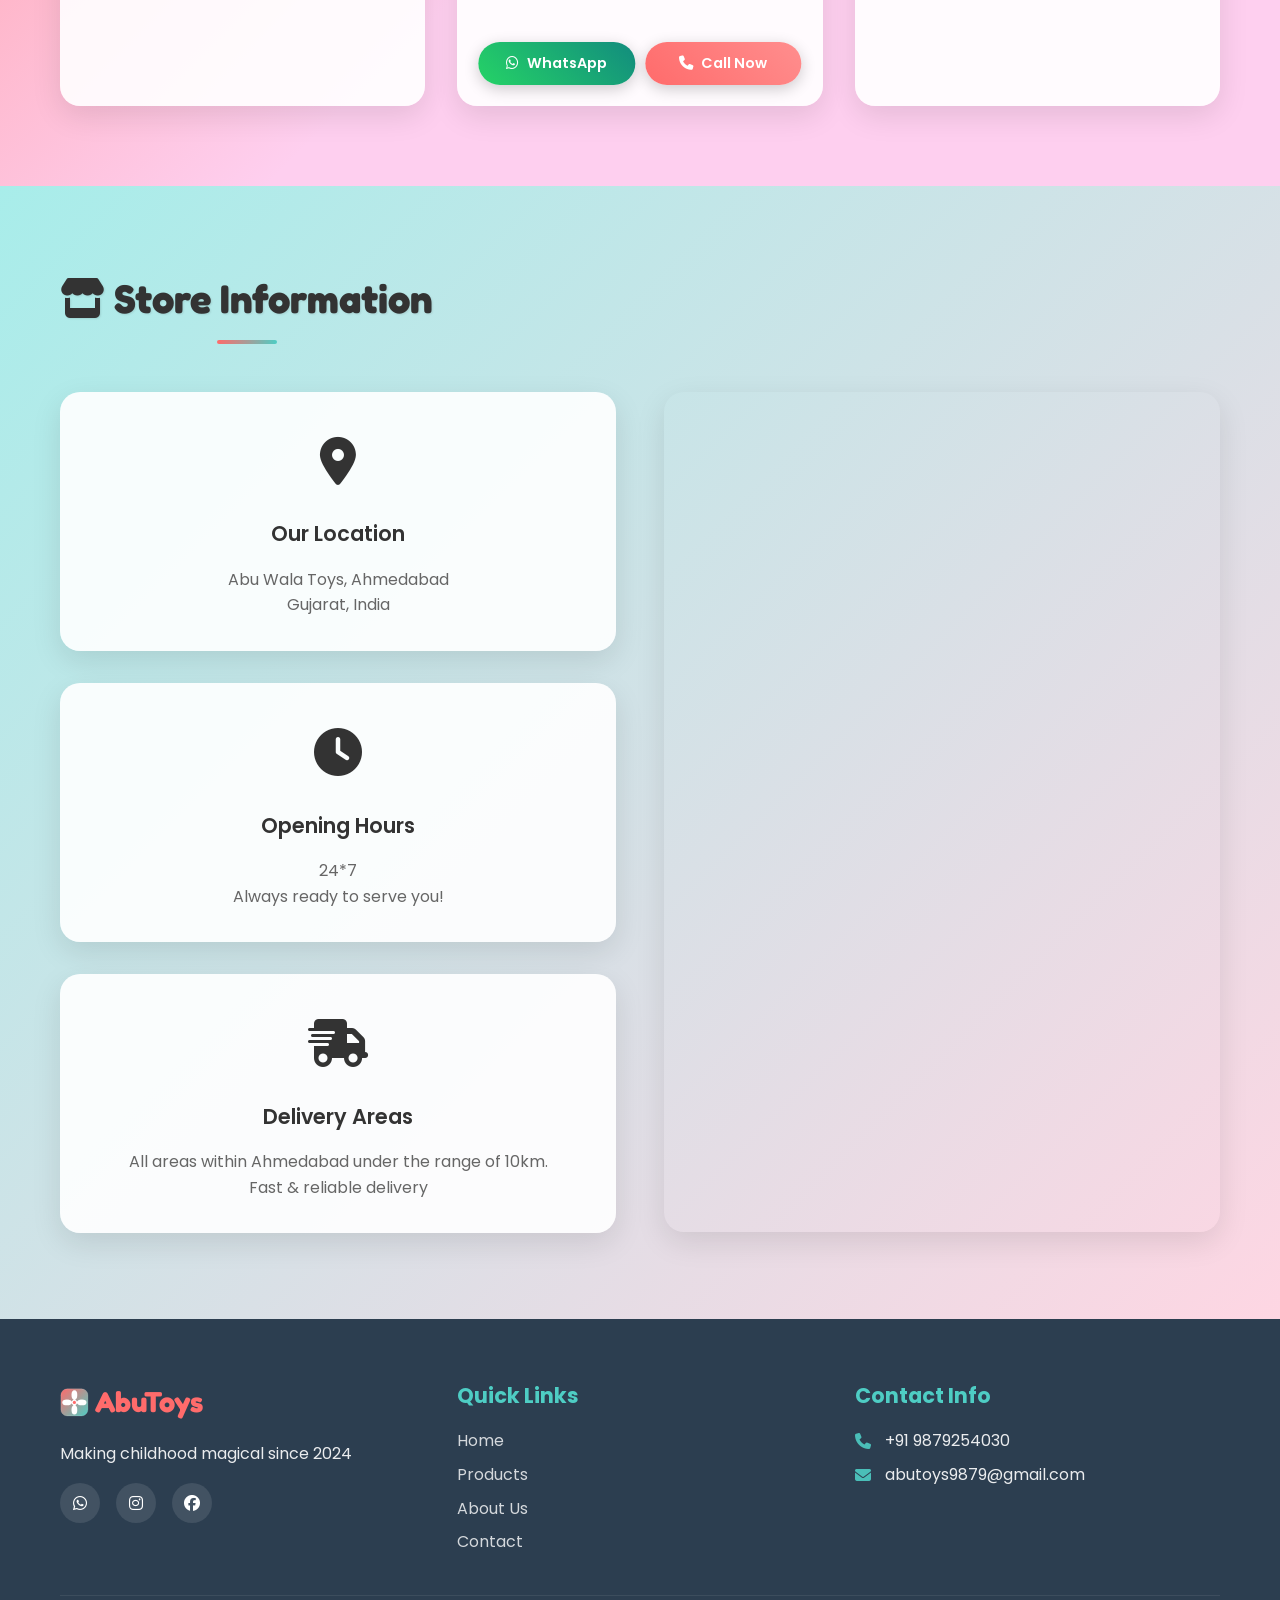
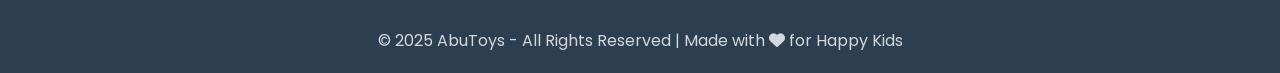
==== commit 5f783b41: "Update index.html" ====
--- a/index.html
+++ b/index.html
@@ -276,7 +276,6 @@
 <body>
 <!-- Page Load Loader -->
 <div id="abutoys-page-loader" class="abutoys-loader-container">
-    <div class="loader-bubbles" id="loaderBubbles"></div>
     <div class="loader-content">
         <div class="teddy-container">
             <div class="teddy-emoji"><svg class="abutoys-brand-icon" viewBox="0 0 100 100" xmlns="http://www.w3.org/2000/svg" aria-hidden="true"><defs><linearGradient id="abuBrandGrad1" x1="0%" y1="0%" x2="100%" y2="100%"><stop offset="0%" stop-color="#FF6B6B"/><stop offset="100%" stop-color="#4ECDC4"/></linearGradient></defs><rect x="3" y="3" width="94" height="94" rx="22" fill="url(#abuBrandGrad1)" stroke="rgba(255,255,255,0.35)" stroke-width="1.5"/><g class="abu-pinwheel"><g><ellipse cx="50" cy="24" rx="10" ry="16" fill="#fff"/><polygon points="41,28 59,28 50,48" fill="#fff"/></g><g transform="rotate(90 50 50)"><ellipse cx="50" cy="24" rx="10" ry="16" fill="#fff"/><polygon points="41,28 59,28 50,48" fill="#fff"/></g><g transform="rotate(180 50 50)"><ellipse cx="50" cy="24" rx="10" ry="16" fill="#fff"/><polygon points="41,28 59,28 50,48" fill="#fff"/></g><g transform="rotate(270 50 50)"><ellipse cx="50" cy="24" rx="10" ry="16" fill="#fff"/><polygon points="41,28 59,28 50,48" fill="#fff"/></g></g><circle cx="50" cy="50" r="9" fill="#fff"/><circle cx="50" cy="50" r="5.5" fill="#FF6B6B"/></svg></div>
--- a/toyhome.css
+++ b/toyhome.css
@@ -41,6 +41,56 @@
         flex-direction: column;
         align-items: center;
         justify-content: center;
+        position: relative;
+        z-index: 2;
+    }
+
+    /* =================== LOADER BUBBLES (poppable) =================== */
+    .loader-bubbles {
+        position: absolute;
+        inset: 0;
+        z-index: 1;
+        overflow: hidden;
+        pointer-events: none;
+    }
+
+    .loader-bubble {
+        position: absolute;
+        bottom: -80px;
+        border-radius: 50%;
+        background: radial-gradient(circle at 30% 30%, rgba(255,255,255,0.9), rgba(255,255,255,0.12) 70%);
+        border: 1px solid rgba(255,255,255,0.45);
+        box-shadow: 0 0 12px rgba(255,255,255,0.25) inset;
+        pointer-events: auto;
+        cursor: pointer;
+        animation-name: loaderBubbleRise;
+        animation-timing-function: ease-in;
+        animation-iteration-count: infinite;
+        will-change: transform, opacity;
+    }
+
+    .loader-bubble.popped {
+        animation: none !important;
+        transform: scale(1.7) !important;
+        opacity: 0 !important;
+        transition: transform 0.25s ease-out, opacity 0.25s ease-out;
+    }
+
+    @keyframes loaderBubbleRise {
+        0% {
+            transform: translate(0, 0) scale(0.9);
+            opacity: 0;
+        }
+        10% {
+            opacity: 1;
+        }
+        90% {
+            opacity: 0.9;
+        }
+        100% {
+            transform: translate(var(--bubble-drift, 20px), -115vh) scale(1);
+            opacity: 0;
+        }
     }
 
     /* Teddy Emoji Animation */
